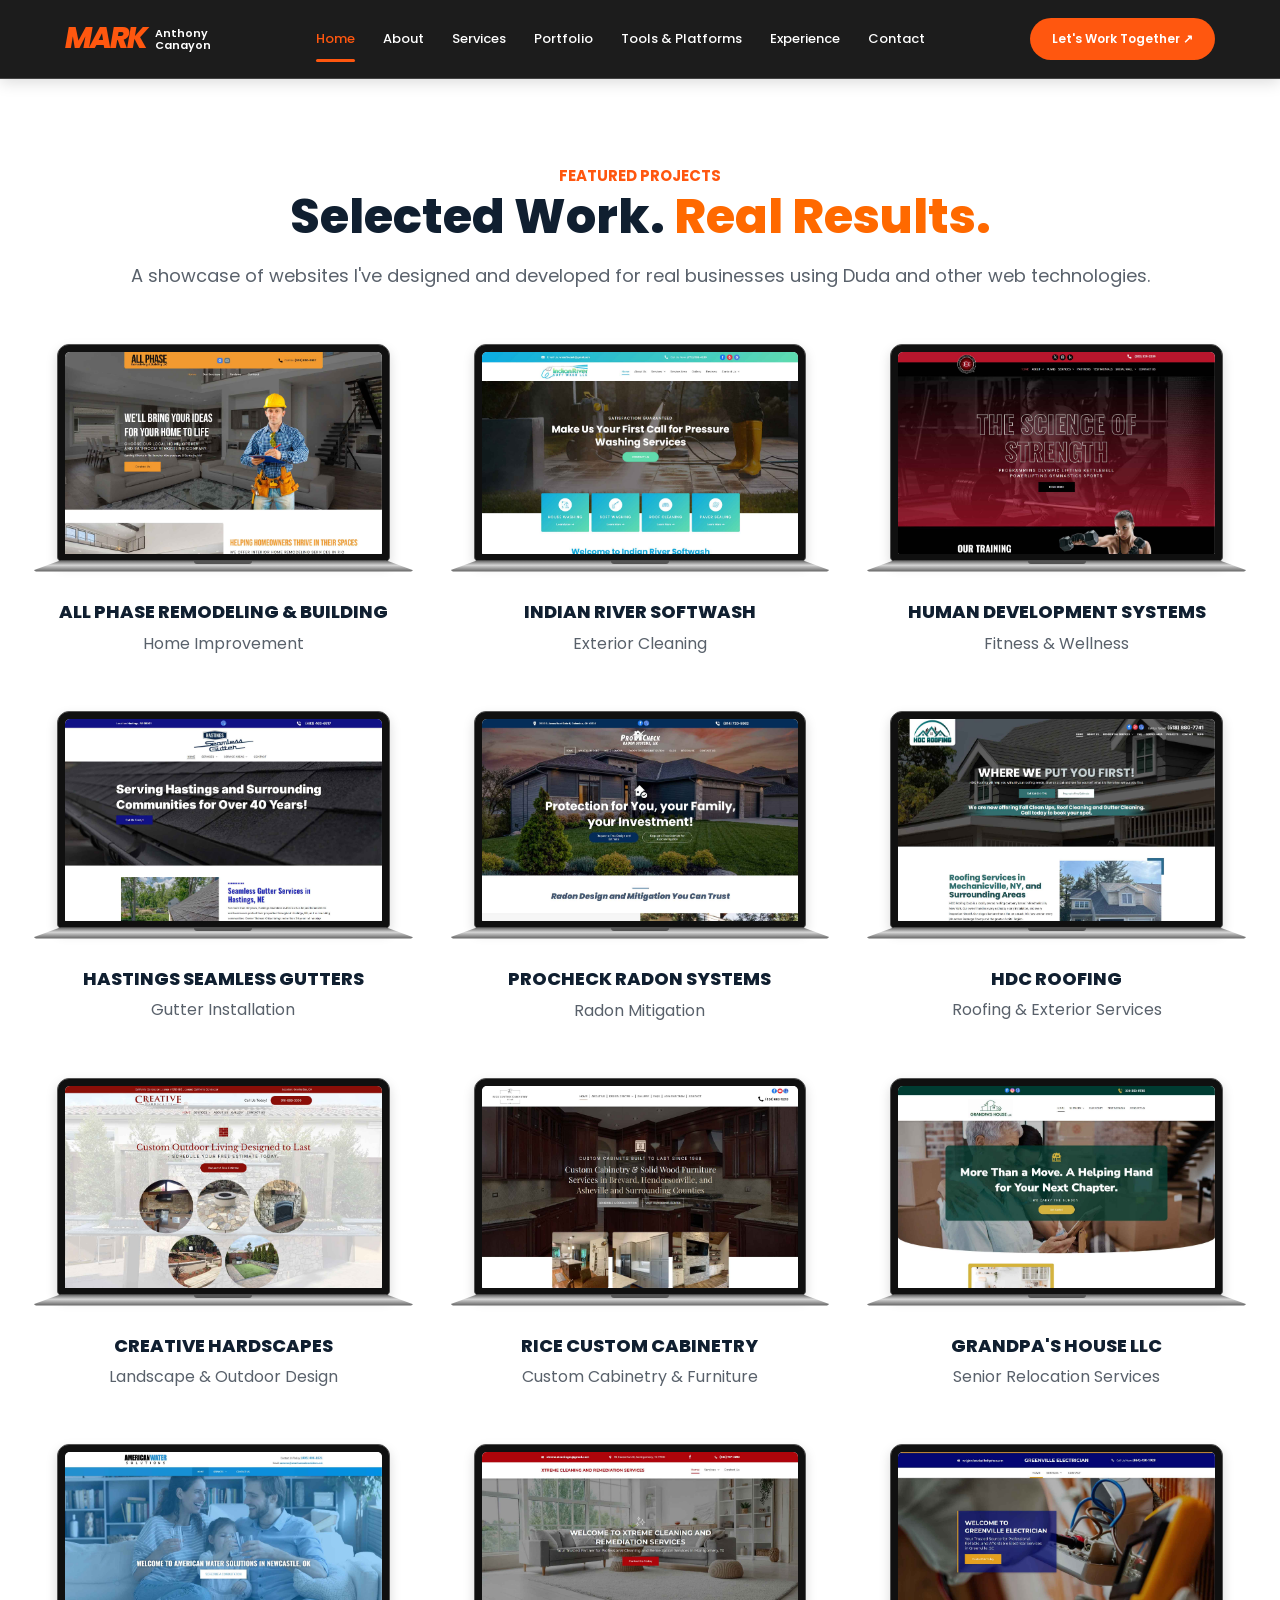
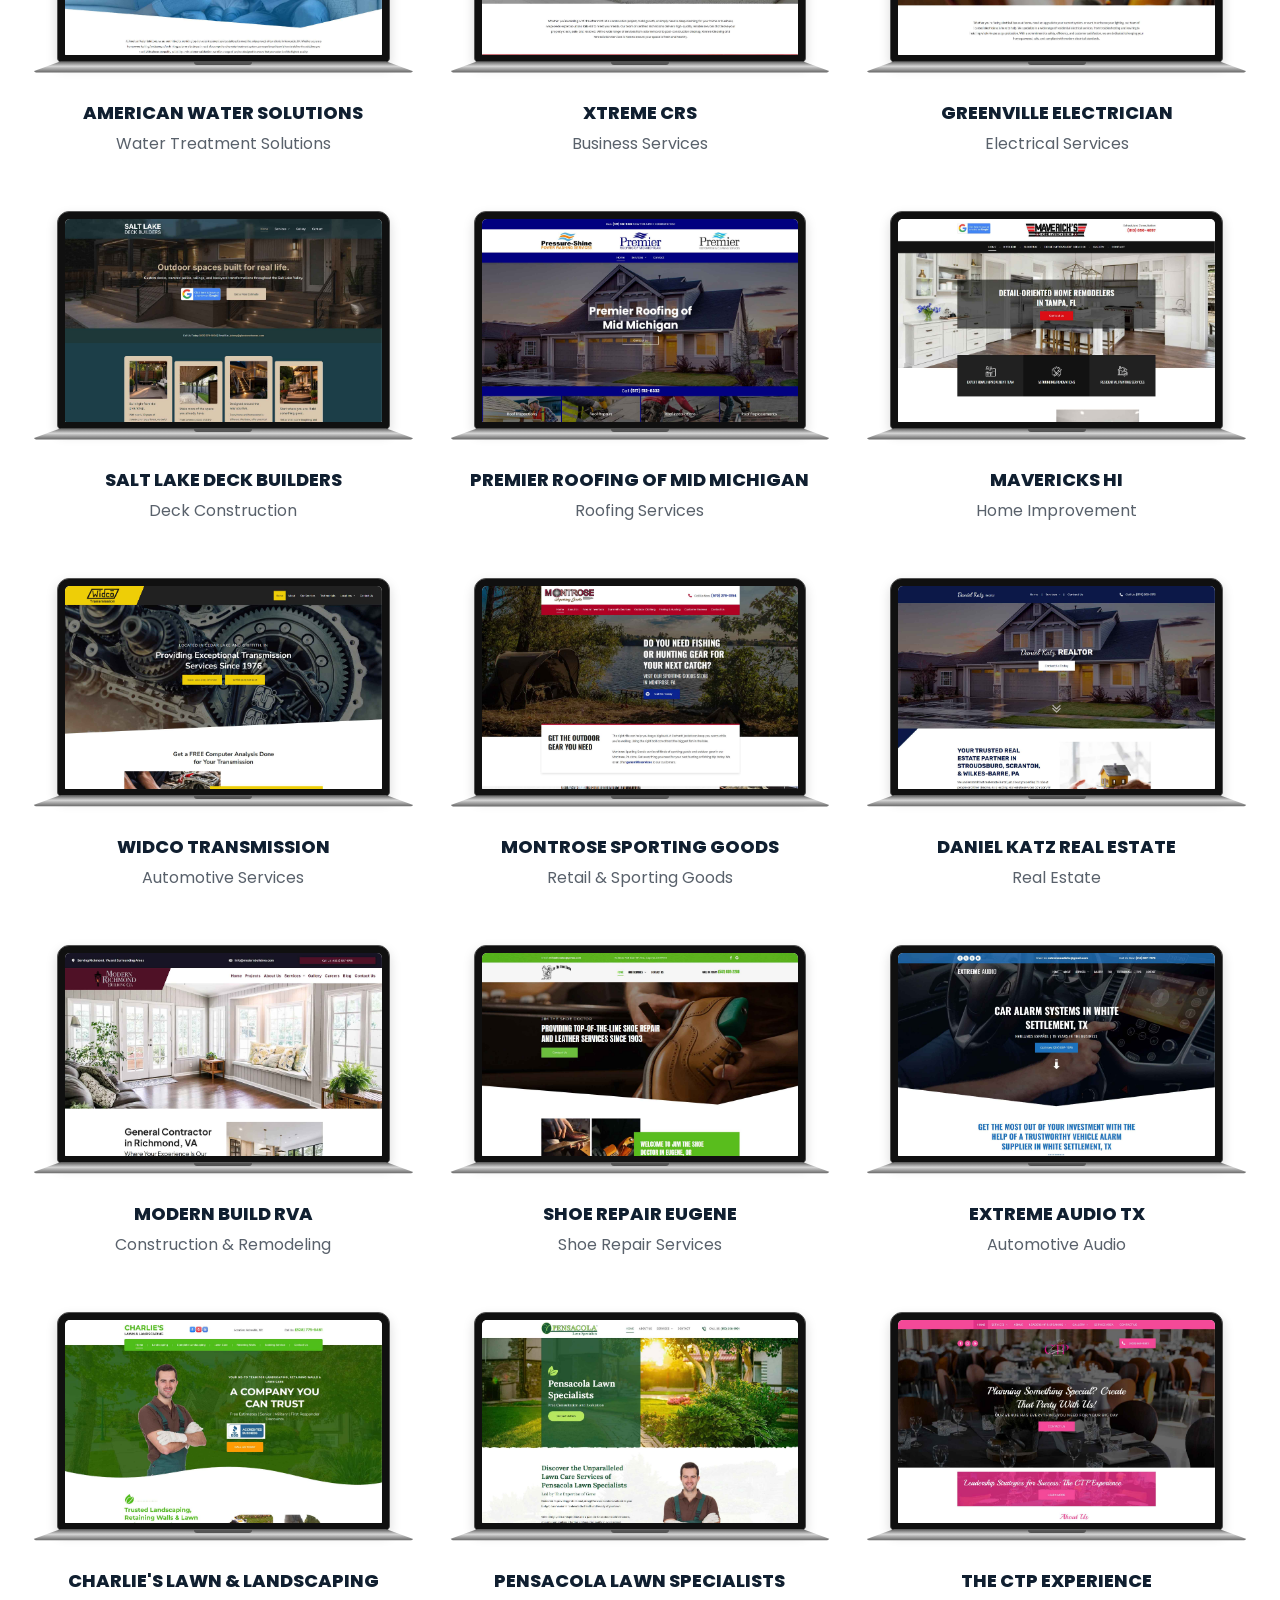
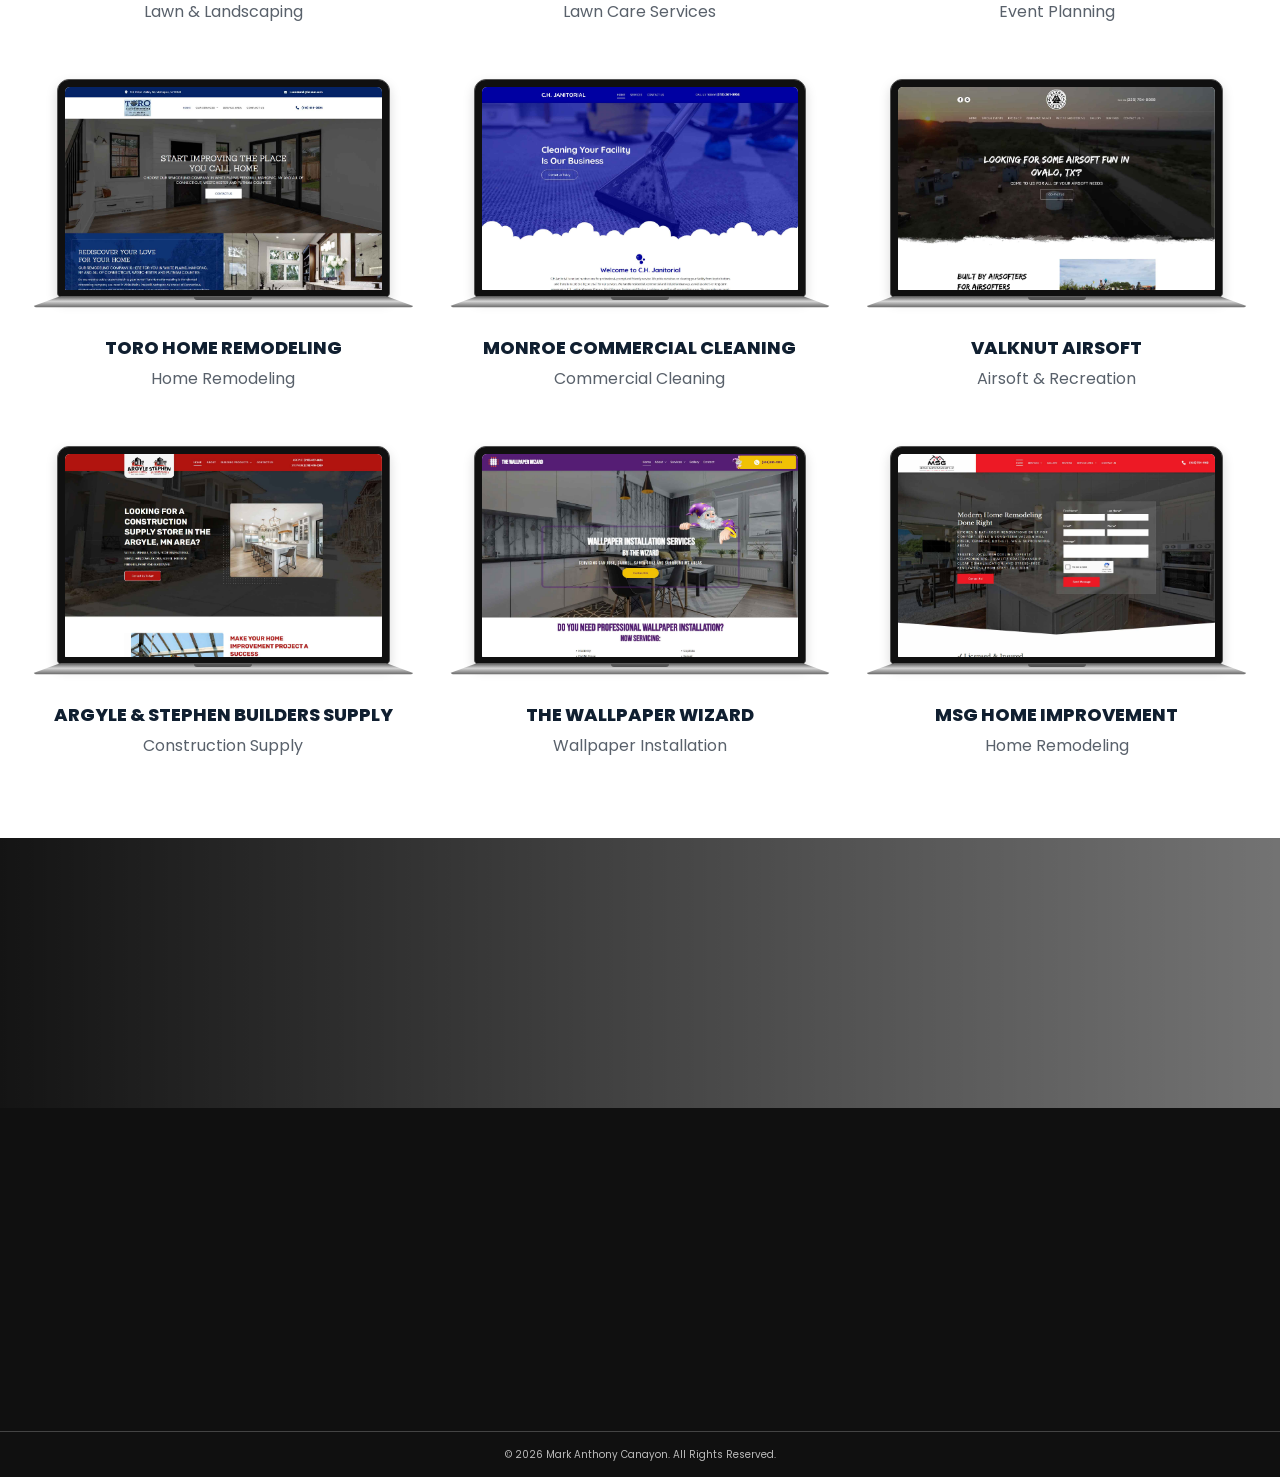
==== project.html @ 55144d71 "Add files via upload" ====
<!DOCTYPE html>
<html lang="en">
<head>
  <meta charset="UTF-8">
  <meta name="viewport" content="width=device-width, initial-scale=1.0">
  <meta name="description" content="Selected website design and development projects by Mark Anthony Canayon, Duda Website Designer.">
  <meta name="theme-color" content="#111318">
  <title>Featured Projects | Mark Anthony Canayon</title>
  <link rel="preconnect" href="https://fonts.googleapis.com">
  <link rel="preconnect" href="https://fonts.gstatic.com" crossorigin>
  <link href="https://fonts.googleapis.com/css2?family=Poppins:wght@400;500;600;700;800&display=swap" rel="stylesheet">
  <link rel="stylesheet" href="style.css">
</head>
<body>
  <!-- HEADER -->
 <header class="site-header">
  <div class="header-inner">

    <a href="https://markanthonycanayon.github.io/Portfolio/" class="logo">
      <span>MARK</span>
      <small>Anthony<br>Canayon</small>
    </a>

    <input type="checkbox" id="menu-toggle">

    <label for="menu-toggle" class="menu-icon">
      <span></span>
      <span></span>
      <span></span>
    </label>

    <nav class="main-nav">
  <a href="index.html#home" class="active">Home</a>
<a href="index.html#about">About</a>
<a href="index.html#services">Services</a>
<a href="index.html#projects">Portfolio</a>
<a href="index.html#tools">Tools &amp; Platforms</a>
<a href="index.html#experience">Experience</a>
      <a href="#contact">Contact</a>
    </nav>

    <a href="#contact" class="header-cta">
      Let's Work Together ↗
    </a>

  </div>
</header>







<!-- ================= PORTFOLIO ================= -->


<section class="featured-projects" id="projects">
  <div class="projects-container">

    <div class="projects-heading">


      <span class="eyebrow">FEATURED PROJECTS</span>

      <h2>
        Selected Work. <span>Real Results.</span>
      </h2>

      <p>
        A showcase of websites I've designed and developed
        for real businesses using Duda and other web technologies.
      </p>

    </div>

    <!-- PROJECT GRID -->





    <div class="projects-grid" id="projectsGrid"></div>



<script>
const projects = [
  {
    name: "All Phase Remodeling & Building",
    category: "Home Improvement",
    url: "https://www.allphaseremodelingandbuilding.com/",
    image: "assets/All Phase Remodeling & Building LLC.jpg",
    alt: "All Phase Remodeling and Building"
  },
  {
    name: "Indian River Softwash",
    category: "Exterior Cleaning",
    url: "https://www.indianriversoftwash.com/",
    image: "assets/Indian River Softwash.jpg",
    alt: "Indian River Softwash"
  },
  {
    name: "Human Development Systems",
    category: "Fitness & Wellness",
    url: "https://www.humandevelopmentsystems.com/",
    image: "assets/Human Development Systems.jpg",
    alt: "Human Development Systems"
  },
  {
    name: "Hastings Seamless Gutters",
    category: "Gutter Installation",
    url: "https://www.hastingsseamlessguttersne.com/",
    image: "assets/ADD-Hastings-Seamless-Gutters.jpg",
    alt: "Hastings Seamless Gutters"
  },
  {
    name: "ProCheck Radon Systems",
    category: "Radon Mitigation",
    url: "https://www.procheckradon.com/",
    image: "assets/project-procheck-radon(1).jpg",
    alt: "ProCheck Radon Systems"
  },
  {
    name: "HDC Roofing",
    category: "Roofing & Exterior Services",
    url: "https://www.hdcroofingcorporation.com/",
    image: "assets/project-hdc-roofing.jpg",
    alt: "HDC Roofing"
  },
  {
    name: "Creative Hardscapes",
    category: "Landscape & Outdoor Design",
    url: "https://www.creativehardscapesca.com/",
    image: "assets/project-creative-hardscapes.jpg",
    alt: "Creative Hardscapes"
  },
  {
    name: "Rice Custom Cabinetry",
    category: "Custom Cabinetry & Furniture",
    url: "https://www.ricecustomcabinetry.com/",
    image: "assets/project-rice-cabinetry.jpg",
    alt: "Rice Custom Cabinetry"
  },
  {
    name: "Grandpa's House LLC",
    category: "Senior Relocation Services",
    url: "https://www.grandpashousellc.com/",
    image: "assets/project-grandpas-house.jpg",
    alt: "Grandpa's House LLC"
  },
  {
    name: "American Water Solutions",
    category: "Water Treatment Solutions",
    url: "https://www.americanwatersolutions.net/",
    image: "assets/ADD-American-Water-Solutions.jpg",
    alt: "American Water Solutions"
  },
  {
    name: "Xtreme CRS",
    category: "Business Services",
    url: "https://www.xtremecrs.com/",
    image: "assets/ADD-Xtreme-CRS.jpg",
    alt: "Xtreme CRS"
  },
  {
    name: "Greenville Electrician",
    category: "Electrical Services",
    url: "https://www.greenville-electrician.com/",
    image: "assets/ADD-Greenville-Electrician.jpg",
    alt: "Greenville Electrician"
  },
  {
    name: "Salt Lake Deck Builders",
    category: "Deck Construction",
    url: "https://www.saltlakedeckbuilders.com/",
    image: "assets/ADD-Salt-Lake-Deck-Builders.jpg",
    alt: "Salt Lake Deck Builders"
  },
  {
    name: "Premier Roofing of Mid Michigan",
    category: "Roofing Services",
    url: "https://www.premierroofingofmidmich.com/",
    image: "assets/ADD-Premier-Roofing-Mid-Mich.jpg",
    alt: "Premier Roofing of Mid Michigan"
  },
  {
    name: "Mavericks HI",
    category: "Home Improvement",
    url: "https://www.maverickshi.com/",
    image: "assets/ADD-Mavericks-HI.jpg",
    alt: "Mavericks Home Improvement"
  },
  {
    name: "Widco Transmission",
    category: "Automotive Services",
    url: "https://www.widcotransmission.com/",
    image: "assets/ADD-Widco-Transmission.jpg",
    alt: "Widco Transmission"
  },
  {
    name: "Montrose Sporting Goods",
    category: "Retail & Sporting Goods",
    url: "https://www.montrosesportinggoods.com/",
    image: "assets/project-montrose-sporting-goods.jpg",
    alt: "Montrose Sporting Goods"
  },
  {
    name: "Daniel Katz Real Estate",
    category: "Real Estate",
    url: "https://www.danielkatzrealestate.com/",
    image: "assets/ADD-Daniel-Katz-Real-Estate.jpg",
    alt: "Daniel Katz Real Estate"
  },
  {
    name: "Modern Build RVA",
    category: "Construction & Remodeling",
    url: "https://www.modernbuildrva.com/",
    image: "assets/ADD-Modern-Build-RVA.jpg",
    alt: "Modern Build RVA"
  },
  {
    name: "Shoe Repair Eugene",
    category: "Shoe Repair Services",
    url: "https://www.shoerepaireugene.com/",
    image: "assets/ADD-Shoe-Repair-Eugene.jpg",
    alt: "Shoe Repair Eugene"
  },
  {
    name: "Extreme Audio TX",
    category: "Automotive Audio",
    url: "https://www.extremeaudiotx.com/",
    image: "assets/ADD-Extreme-Audio-TX.jpg",
    alt: "Extreme Audio TX"
  },
  {
    name: "Charlie's Lawn & Landscaping",
    category: "Lawn & Landscaping",
    url: "https://www.charlieslawnandlandscaping.com/",
    image: "assets/ADD-Charlies-Lawn-Landscaping.jpg",
    alt: "Charlie's Lawn and Landscaping"
  },
  {
    name: "Pensacola Lawn Specialists",
    category: "Lawn Care Services",
    url: "https://www.pensacolalawnspecialists.com/",
    image: "assets/ADD-Pensacola-Lawn-Specialists.jpg",
    alt: "Pensacola Lawn Specialists"
  },
  {
    name: "The CTP Experience",
    category: "Event Planning",
    url: "https://www.createthatparty.com/",
    image: "assets/project-ctp-experience(1).jpg",
    alt: "The CTP Experience"
  },
  {
    name: "Toro Home Remodeling",
    category: "Home Remodeling",
    url: "https://www.torohomeremodeling.com/",
    image: "assets/ADD-Toro-Home-Remodeling.jpg",
    alt: "Toro Home Remodeling"
  },
  {
    name: "Monroe Commercial Cleaning",
    category: "Commercial Cleaning",
    url: "https://www.monroecommercialcleaning.com/",
    image: "assets/ADD-Monroe-Commercial-Cleaning.jpg",
    alt: "Monroe Commercial Cleaning"
  },
  {
    name: "Valknut Airsoft",
    category: "Airsoft & Recreation",
    url: "https://www.valknutairsoft.com/",
    image: "assets/project-valknut-airsoft.jpg",
    alt: "Valknut Airsoft"
  },
  {
    name: "Argyle & Stephen Builders Supply",
    category: "Construction Supply",
    url: "https://www.argyleandstephenbuilderssupply.com/",
    image: "assets/Argyle Builders Supply Stephen Builders Supply(3).jpg",
    alt: "Argyle and Stephen Builders Supply"
  },
  {
    name: "The Wallpaper Wizard",
    category: "Wallpaper Installation",
    url: "https://www.thewallpaperwizard.com/",
    image: "assets/The Wallpaper Wizard.jpg",
    alt: "The Wallpaper Wizard"
  },
  {
    name: "MSG Home Improvement",
    category: "Home Remodeling",
    url: "https://www.msghomeimprovement.com/",
    image: "assets/MSG Home Improvement LLC.jpg",
    alt: "MSG Home Improvement"
  }
];

const projectsGrid = document.getElementById("projectsGrid");

projectsGrid.innerHTML = projects.map((project, index) => `
  <article class="project-item">

    <a
      href="${project.url}"
      class="laptop-link"
      target="_blank"
      rel="noopener noreferrer"
      aria-label="View ${project.name} website"
    >

      <div class="laptop">

        <div class="laptop-screen">
          <div class="screen-content">
            <img
              src="${project.image}"
              alt="${project.alt}"
              loading="${index < 3 ? 'eager' : 'lazy'}"
            >
          </div>
        </div>

        <div class="laptop-base">
          <span></span>
        </div>

      </div>

    </a>

    <div class="project-info">
      <h3>${project.name}</h3>
      <p>${project.category}</p>
     
    </div>

  </article>
`).join("");
</script>

















</div>

  

   









  </div>





</section>

    


<!-- ================= CONTACT CTA ================= -->

<section class="contact-banner" id="contact">

  <div class="section-inner contact-inner">

    <div>
      <h2>
        Have a <span>Website Project</span> in Mind?
      </h2>

      <p>
        Looking for a reliable Web Designer to build a new website,
        redesign an existing one, or help manage your ongoing website needs?
      </p>
    </div>

    <a href="mailto:markanthonycanayon@gmail.com" class="btn-primary">
      Let's Discuss Your Project ↗
    </a>

  </div>

</section>


<!-- ================= FOOTER ================= -->

<footer class="site-footer">

  <div class="section-inner footer-inner">

    <div class="footer-brand">

      <a href="#home" class="logo">
        <span>MARK</span>
        <small>Anthony<br>Canayon</small>
      </a>

      <p>Web Design &amp; Development</p>

    </div>

    <div class="footer-links">

      <h3>Quick Links</h3>

      <a href="#home">Home</a>
      <a href="#about">About</a>
      <a href="#services">Services</a>
      <a href="#projects">Portfolio</a>
  <a href="#tools">Tools & Platforms</a>
      <a href="#experience">Experience</a>
      <a href="#contact">Contact</a>

    </div>

    <div class="footer-contact">

      <h3>Contact</h3>

      <a href="mailto:markanthonycanayon@gmail.com">
        ✉ markanthonycanayon@gmail.com
      </a>

      <a href="tel:+639178004421">
        ☎ +63 917 800 0421
      </a>

    </div>

    <div class="footer-social">

      <h3>Follow Me</h3>

      <a href="#">in</a>
      <a href="#">Be</a>

    </div>

  </div>

  <div class="footer-bottom">
    © 2026 Mark Anthony Canayon. All Rights Reserved.
  </div>

</footer>

<script>
  document.addEventListener('DOMContentLoaded', () => {
    const reduceMotion = window.matchMedia('(prefers-reduced-motion: reduce)').matches;
    const revealItems = document.querySelectorAll(
      '.section-heading, .projects-header, .why-intro, .service-card, .feature-item, .project-card, .experience-card, .contact-inner, .footer-inner'
    );

    revealItems.forEach((item, index) => {
      item.classList.add('reveal-on-scroll');
      item.style.setProperty('--reveal-delay', `${Math.min(index % 6, 5) * 70}ms`);
    });

    if (reduceMotion) {
      revealItems.forEach(item => item.classList.add('is-visible'));
    } else {
      const revealObserver = new IntersectionObserver((entries, observer) => {
        entries.forEach(entry => {
          if (!entry.isIntersecting) return;
          entry.target.classList.add('is-visible');
          observer.unobserve(entry.target);
        });
      }, { threshold: 0.12, rootMargin: '0px 0px -40px' });

      revealItems.forEach(item => revealObserver.observe(item));
    }

 
/* =========================================
   ACTIVE NAVIGATION ON SCROLL
========================================= */

const navLinks = document.querySelectorAll('.main-nav a[href^="#"]');

const sections = [...navLinks]
  .map(link => {
    const target = link.getAttribute('href');
    return document.querySelector(target);
  })
  .filter(Boolean);

const navObserver = new IntersectionObserver(entries => {

  const visibleSections = entries
    .filter(entry => entry.isIntersecting)
    .sort((a, b) => b.intersectionRatio - a.intersectionRatio);

  if (!visibleSections.length) return;

  const activeSection = visibleSections[0].target.id;

  navLinks.forEach(link => {
    const isActive = link.getAttribute('href') === `#${activeSection}`;

    link.classList.toggle('active', isActive);
  });

}, {
  threshold: [0.1, 0.25, 0.35, 0.5],
  rootMargin: '-80px 0px -45% 0px'
});

sections.forEach(section => navObserver.observe(section));


    document.querySelectorAll('.btn-primary, .btn-outline, .header-cta, .projects-button').forEach(button => {
      button.addEventListener('pointerdown', () => button.classList.add('is-pressed'));
      ['pointerup', 'pointerleave', 'pointercancel'].forEach(event => {
        button.addEventListener(event, () => button.classList.remove('is-pressed'));
      });
    });
  });
</script>



<script>
document.addEventListener("DOMContentLoaded", function () {

    const projectCards = document.querySelectorAll(".project-card");
    const viewMoreBtn = document.getElementById("viewMoreProjects");
    const buttonContainer = document.querySelector(".projects-load-more");

    const initialProjects = 6;
    const projectsPerClick = 6;

    let visibleProjects = initialProjects;

    function updateProjects() {

        projectCards.forEach((card, index) => {
            card.classList.toggle("show-project", index < visibleProjects);
        });

        if (visibleProjects >= projectCards.length) {
            buttonContainer.classList.add("hidden");
        } else {
            buttonContainer.classList.remove("hidden");
        }
    }

    viewMoreBtn.addEventListener("click", function () {

        visibleProjects += projectsPerClick;

        updateProjects();

        if (visibleProjects >= projectCards.length) {
            buttonContainer.classList.add("hidden");
        }
    });

    updateProjects();

});

</script>




<script>
// AUTOMATIC WEBSITE SCREENSHOT SCROLL

function initializeWebsiteScroll() {

  const laptops = document.querySelectorAll(".laptop-link");

  laptops.forEach(laptop => {

    const viewport = laptop.querySelector(".screen-content");
    const image = viewport.querySelector("img");

    function calculateScroll() {

      if (!image.complete || !image.naturalWidth) return;

      // Calculate the full screenshot height
      const imageHeight = image.getBoundingClientRect().height;

      // Calculate visible laptop screen height
      const viewportHeight = viewport.clientHeight;

      // Calculate available scrolling distance
      const scrollDistance = Math.max(
        0,
        imageHeight - viewportHeight
      );

      // Set scrolling distance
      image.style.setProperty(
        "--scroll-distance",
        `-${scrollDistance}px`
      );

      // Adjust animation speed based on screenshot length
      const duration = Math.max(3, scrollDistance / 100);

      image.style.setProperty(
        "--scroll-duration",
        `${duration}s`
      );
    }

    if (image.complete) {
      requestAnimationFrame(calculateScroll);
    } else {
      image.addEventListener("load", calculateScroll, {
        once: true
      });
    }

    // Recalculate when laptop dimensions change
    if ("ResizeObserver" in window) {
      const observer = new ResizeObserver(calculateScroll);
      observer.observe(viewport);
      observer.observe(image);
    }

  });

}

// Initialize after project cards are generated
initializeWebsiteScroll();


</script>















</body>
</html>
---- style.css ----
/* =========================================
   GLOBAL SETTINGS
========================================= */

:root {
    --orange: #ff570f;
    --orange-dark: #e94700;
    --black: #101010;
    --dark: #151515;
    --white: #ffffff;
    --gray: #666666;
    --light-bg: #fafafa;

    --max-width: 1440px;

    --section-padding-y: 70px;
    --section-padding-x: 65px;
}

* {
    margin: 0;
    padding: 0;
    box-sizing: border-box;
}

html {
    scroll-behavior: smooth;
}

body {
    font-family: 'Poppins', sans-serif;
    font-size: 16px;
    line-height: 1.5;
    color: var(--black);
    background: var(--white);
    overflow-x: hidden;
}


a {
    text-decoration: none;
    color: inherit;
}

img {
    display: block;
    max-width: 100%;
}

button,
input {
    font-family: inherit;
}


/* =========================================
   GLOBAL SECTION WIDTH & SPACING
========================================= */

/*
   All normal content sections:
   Maximum width: 1440px
   Padding: 70px 65px

   Full-width backgrounds remain full width.
   Their inner content uses .section-inner.
*/

.section-inner,
.header-inner,
.hero-inner {
    width: 100%;
    max-width: var(--max-width);
    margin-left: auto;
    margin-right: auto;
    padding-left: var(--section-padding-x);
    padding-right: var(--section-padding-x);
}

.light-section .section-inner,
.why-section .section-inner,
.numbers-section .section-inner,
.experience-section .section-inner,
.contact-banner .section-inner,
.site-footer .section-inner {
    padding-top: var(--section-padding-y);
    padding-bottom: var(--section-padding-y);
}


/* =========================================
   HEADER
========================================= */

.site-header {
    width: 100%;
    background: #101010;
    border-bottom: 1px solid rgba(255,255,255,.18);
    position: relative;
    z-index: 100;
}

.header-inner {
    height: 78px;
    display: flex;
    align-items: center;
    justify-content: space-between;
    gap: 30px;
}

.logo {
    display: inline-flex;
    align-items: center;
    gap: 9px;
    flex-shrink: 0;
}

.logo span {
    font-size: 29px;
    font-weight: 800;
    font-style: italic;
    color: var(--orange);
    letter-spacing: -2px;
}

.logo small {
    font-size: 11px;
    font-weight: 600;
    line-height: 1.1;
    color: white;
}

.main-nav {
    display: flex;
    align-items: center;
    gap: 28px;
}

.main-nav a {
    font-size: 13px;
    font-weight: 500;
    color: #ffffff;
    position: relative;
    transition: .3s;
}

.main-nav a:hover,
.main-nav a.active {
    color: var(--orange);
}

.main-nav a.active::after {
    content: "";
    position: absolute;
    height: 3px;
    width: 100%;
    background: var(--orange);
    left: 0;
    bottom: -13px;
}

.header-cta {
    background: var(--orange);
    color: white;
    font-size: 12px;
    font-weight: 600;
    padding: 12px 22px;
    border-radius: 30px;
    white-space: nowrap;
    transition: .3s;
}

.header-cta:hover {
    background: white;
    color: var(--orange);
}

#menu-toggle,
.menu-icon {
    display: none;
}


/* =========================================
   HERO SECTION
========================================= */

.hero-section {
    background:
        radial-gradient(ellipse at 12% 85%, rgba(255,87,15,.23), transparent 35%),
        radial-gradient(ellipse at 85% 45%, rgba(255,87,15,.13), transparent 35%),
        #101010;

    position: relative;
    overflow: hidden;
    color: white;

}

.hero-inner {
    min-height: 750px;
  
    display: grid;
    grid-template-columns: 1.05fr .95fr;
    align-items: center;
    gap: 25px;

    position: relative;
    z-index: 2;
}

.hero-section::before,
.hero-section::after {
    content: "";
    position: absolute;
    width: 300px;
    height: 800px;
    background: linear-gradient(
        90deg,
        transparent,
        rgba(255,87,15,.16),
        transparent
    );
    transform: rotate(35deg);
    top: -200px;
}

.hero-section::before {
    left: -200px;
}

.hero-section::after {
    right: -180px;
}

.hero-content {
    position: relative;
    z-index: 3;

}

.hello-badge {
    display: inline-block;
    border: 1px solid #777;
    border-radius: 30px;
    padding: 5px 15px;
    font-size: 13px;
    margin-bottom: 12px;
}

.hero-content h1 {
    font-size: clamp(36px, 4.2vw, 54px);
    line-height: 1.02;
    font-weight: 800;
    letter-spacing: -2px;
    max-width: 700px;
}

.hero-content h1 span {
    display: block;
    color: var(--orange);
}

.hero-description {
    max-width: 580px;
    color: #e4e4e4;
    font-size: 15px;
    line-height: 1.5;
    margin-top: 15px;
}

.hero-stats {
    display: flex;
    align-items: center;
    margin-top: 20px;
    margin-bottom: 22px;
}

.hero-stats div {
    padding: 0 25px;
    border-right: 1px solid #777;
}

.hero-stats div:first-child {
    padding-left: 0;
}

.hero-stats div:last-child {
    border: 0;
}

.hero-stats strong {
    display: block;
    font-size: 23px;
    line-height: 1.2;
}

.hero-stats small {
    display: block;
    font-size: 11px;
    color: #ddd;
}

.hero-buttons {
    display: flex;
    flex-wrap: wrap;
    gap: 15px;
}

.btn-primary,
.btn-outline {
    display: inline-flex;
    justify-content: center;
    align-items: center;
    padding: 13px 25px;
    border-radius: 30px;
    font-size: 13px;
    font-weight: 600;
    transition: .3s;
}

.btn-primary {
    color: white;
    background: var(--orange);
    border: 1px solid var(--orange);
}

.btn-primary:hover {
    background: white;
    color: var(--orange);
}

.btn-outline {
    color: white;
    border: 1px solid white;
}

.btn-outline:hover {
    background: white;
    color: var(--black);
}


/* HERO TOOLS */

.tools-list {
    display: flex;
    align-items: center;
    flex-wrap: wrap;
    gap: 10px;
    margin-top: 22px;
}

.tools-list > span {
    font-size: 11px;
    margin-right: 5px;
    white-space: nowrap;
}

.tool-icon {
    width: 42px;
    height: 42px;
    display: flex;
    align-items: center;
    justify-content: center;
    border-radius: 10px;
    background: #202020;
    border: 1px solid #444;
    font-weight: 700;
    font-size: 19px;
}

.duda {
    background: var(--orange);
    color: white;
    font-size: 13px;
}

.wordpress {
    color: white;
    font-size: 25px;
}

.elementor {
    color: #f34c73;
}

.photoshop {
    color: #31b5ff;
}

.illustrator {
    color: #ff9c00;
}

.figma {
    color: #ff5c8a;
}

.html {
    color: white;
}

.analytics {
    color: #ff9b00;
}


/* HERO PORTRAIT */

.hero-visual {
  position: relative;
    height: 100%;
    
    display: flex;
    align-items: flex-end;
    justify-content: center;
    overflow: visible;
}

.hero-circle {
      position: absolute;
    width: 600px;
    height: 600px;
    border-radius: 50%;
    background: var(--orange);
    bottom: 0;
    left: 50%;
    transform: translateX(-50%);
}

.hero-portrait {
   position: absolute;
    z-index: 2;

    width: 100%;
  
    height:750px;

    bottom: 0;
    left: 50%;
    transform: translateX(-50%);

    object-fit: contain;
    object-position: center bottom;
}

.specialist-card {
    position: absolute;
    z-index: 4;
    top: 95px;
    right: 0;
    display: flex;
    align-items: center;
    gap: 12px;
    padding: 17px;
    background: rgba(255,255,255,.08);
    backdrop-filter: blur(10px);
    border: 1px solid rgba(255,255,255,.5);
    border-radius: 18px;
}

.specialist-icon {
    background: var(--orange);
    width: 34px;
    height: 34px;
    border-radius: 50%;
    display: grid;
    place-items: center;
}

.specialist-card strong,
.specialist-card small {
    display: block;
    color: white;
    font-size: 12px;
}

.specialist-card small {
    color: #ddd;
}

.hero-decoration {
    position: absolute;
    top: 10px;
    right: 25%;
    color: var(--orange);
    font-size: 32px;
    font-weight: 800;
}


/* =========================================
   SECTION HEADINGS
========================================= */

.section-heading h2,
.portfolio-heading h2,
.experience-intro h2 {
    font-size: 32px;
    line-height: 1.2;
    letter-spacing: -1px;
    font-weight: 700;
}

.section-heading h2 span,
.portfolio-heading h2 span,
.experience-intro h2 span {
    color: var(--orange);
}


/* =========================================
   SERVICES
========================================= */



/* =========================================
   SERVICES SECTION - DARK THEME
========================================= */

.services-section {
    background:
        radial-gradient(circle at 5% 10%, rgba(255, 85, 0, 0.15), transparent 30%),
        radial-gradient(circle at 100% 100%, rgba(255, 85, 0, 0.12), transparent 30%),
        linear-gradient(135deg, #111111, #080808 65%, #17100d);

    color: #ffffff;
}

/* SECTION HEADING */

.services-heading {
    display: grid;
    grid-template-columns: .75fr 1.25fr;
    gap: 30px;
    align-items: center;
    margin-bottom: 35px;
}

.services-heading h2 {
    color: #ffffff;
}

.services-heading h2 span {
    color: var(--orange);
}

.services-heading p {
    border-left: 1px solid #444444;
    padding-left: 25px;
    font-size: 14px;
    line-height: 1.7;
    color: #bdbdbd;
}

/* SERVICES GRID */

.services-grid {
    display: grid;
    grid-template-columns: repeat(4, 1fr);
    gap: 22px;
}

/* SERVICE CARDS */

.service-card {
    position: relative;
    padding: 25px;
    min-height: 260px;
    border-radius: 20px;

    background: linear-gradient(
        145deg,
        #1c1c1c,
        #121212
    );

    border: 1px solid #303030;

    box-shadow: 0 7px 25px rgba(0, 0, 0, 0.25);

    color: #ffffff;
    transition: all .3s ease;
}

.service-card:hover {
    transform: translateY(-6px);
    border-color: var(--orange);
    box-shadow: 0 12px 30px rgba(255, 85, 0, 0.12);
}

/* FEATURED CARD */

.service-card.featured {
    background:
        linear-gradient(145deg, #292018, #17120f);

    color: #ffffff;
    border: 1px solid var(--orange);

    box-shadow: 0 8px 30px rgba(255, 85, 0, 0.10);
}

/* SERVICE ICON */

.service-icon {
    width: 55px;
    height: 55px;

    display: grid;
    place-items: center;

    background: rgba(255, 85, 0, 0.12);
    border: 1px solid rgba(255, 85, 0, 0.18);

    border-radius: 13px;
    margin-bottom: 20px;
}

.service-icon img {
    width: 32px;
    height: 32px;
    object-fit: contain;
}

.featured .service-icon {
    background: rgba(255, 85, 0, 0.18);
    border-color: rgba(255, 85, 0, 0.35);
}

/* SERVICE TITLES */

.service-card h3 {
    font-size: 18px;
    line-height: 1.3;
    margin-bottom: 12px;
    color: #ffffff;
}

/* SERVICE DESCRIPTIONS */

.service-card p {
    font-size: 13px;
    line-height: 1.7;
    color: #aaaaaa;
}

/* FEATURED DESCRIPTION */

.service-card.featured p {
    color: #c9c1bc;
}

/* RESPONSIVE DESIGN */

@media (max-width: 1024px) {
    .services-grid {
        grid-template-columns: repeat(2, 1fr);
    }
}

@media (max-width: 768px) {
    .services-heading {
        grid-template-columns: 1fr;
        gap: 15px;
    }

    .services-heading p {
        border-left: none;
        border-top: 1px solid #444444;
        padding-left: 0;
        padding-top: 15px;
    }
}

@media (max-width: 480px) {
    .services-grid {
        grid-template-columns: 1fr;
    }

    .service-card {
        min-height: auto;
        padding: 24px;
    }
}









/* =========================================
   WHY WORK WITH ME - LIGHT THEME
========================================= */

.why-section {
    background: #ffffff;
    color: #161616;
}

.why-inner {
    display: grid;
    grid-template-columns: .9fr 1.1fr;
    gap: 55px;
    align-items: center;
}

.why-intro {
    padding-right: 35px;
    border-right: 1px solid #e5e5e5;
}

.eyebrow {
    color: var(--orange);
    font-weight: 700;
    font-size: 15px;
}

.why-intro h2 {
    font-size: clamp(28px, 3vw, 39px);
    line-height: 1.1;
    margin: 8px 0;
    letter-spacing: -1px;
    color: #161616;
}

.why-intro h2 span {
    color: var(--orange);
}

.why-intro p {
    color: #666666;
    font-size: 14px;
    line-height: 1.7;
}

.why-features {
    display: grid;
    grid-template-columns: repeat(2, 1fr);
    gap: 25px;
}

.feature-item {
    display: flex;
    gap: 18px;
    align-items: flex-start;
    padding-bottom: 20px;
    border-bottom: 1px solid #eeeeee;
}

.feature-icon {
    width: 58px;
    height: 58px;
    flex-shrink: 0;
    border-radius: 14px;
    background: #fff0e6;
    color: var(--orange);
    font-size: 29px;
    display: grid;
    place-items: center;
}

.feature-item h3 {
    font-size: 16px;
    margin-bottom: 3px;
    color: #161616;
}

.feature-item p {
    font-size: 12px;
    color: #777777;
    line-height: 1.6;
}

/* RESPONSIVE DESIGN */

@media (max-width: 768px) {
    .why-inner {
        grid-template-columns: 1fr;
        gap: 35px;
    }

    .why-intro {
        padding-right: 0;
        border-right: none;
        border-bottom: 1px solid #e5e5e5;
        padding-bottom: 25px;
    }

    .why-features {
        grid-template-columns: repeat(2, 1fr);
        gap: 20px;
    }
}

@media (max-width: 480px) {
    .why-features {
        grid-template-columns: 1fr;
    }

    .feature-icon {
        width: 48px;
        height: 48px;
        font-size: 24px;
    }
}







/* =========================================
   NUMBERS
========================================= */

.numbers-section {
    background: #fafafa;
}

.numbers-grid {
    display: grid;
    grid-template-columns: repeat(3, 1fr);
}

.number-item {
    display: flex;
    justify-content: center;
    align-items: center;
    gap: 25px;
    border-right: 1px solid #ccc;
}

.number-item:last-child {
    border: none;
}

.number-icon {
    font-size: 32px;
    color: var(--orange);
}

.number-item strong {
    display: block;
    font-size: 27px;
    line-height: 1.1;
}

.number-item small {
    font-size: 13px;
}


/* =========================================
   PORTFOLIO
========================================= */



/* ========================================
   TOOLS & PLATFORMS
======================================== */

.tools-section {
  position: relative;
  width: 100%;
  padding: 85px 30px;
  overflow: hidden;
  background:
    radial-gradient(
      circle at 5% 10%,
      rgba(255, 85, 0, 0.15),
      transparent 30%
    ),
    radial-gradient(
      circle at 100% 100%,
      rgba(255, 85, 0, 0.12),
      transparent 30%
    ),
    linear-gradient(135deg, #111111, #080808 65%, #17100d);
  color: #ffffff;
}

/* Orange decorative accents */

.tools-section::before {
  content: "";
  position: absolute;
  top: -150px;
  left: -100px;
  width: 260px;
  height: 260px;
  background: #ff5500;
  transform: rotate(45deg);
  opacity: 0.85;
}

.tools-section::after {
  content: "";
  position: absolute;
  bottom: -180px;
  right: -100px;
  width: 300px;
  height: 300px;
  background: #ff5500;
  transform: rotate(45deg);
  opacity: 0.75;
}

.tools-container {
  position: relative;
  z-index: 2;
  width: 100%;
  max-width: 1440px;
  margin: 0 auto;
}

/* Heading */

.tools-heading {
  text-align: center;
  margin-bottom: 60px;
}

.tools-eyebrow {
  display: inline-block;
  color: #ff570d;
  font-size: 16px;
  font-weight: 800;
  letter-spacing: 1.5px;
  margin-bottom: 12px;
}

.tools-heading h2 {
  font-size: 48px;
  line-height: 1.15;
  font-weight: 800;
  margin: 0 0 15px;
  color: #ffffff;
}

.tools-heading h2 span {
  color: #ff570d;
}

.tools-heading p {

  margin: 0 auto;
  font-size: 16px;
  line-height: 1.6;
  color: #d0d0d0;
}

/* Tools Grid */

.tools-grid {
  display: grid;
  grid-template-columns: repeat(5, minmax(0, 1fr));
  gap: 20px;
  align-items: stretch;
}

/* Tool Cards */

.tool-card {
  position: relative;
  display: flex;
  flex-direction: column;
  align-items: center;
  text-align: center;
  min-width: 0;
  padding: 0 22px 22px;
  padding-top: 0;
  margin-top: 20px;
  border: 1px solid rgba(255, 255, 255, 0.2);
  border-radius: 20px;
  background: linear-gradient(
    145deg,
    rgba(255, 255, 255, 0.055),
    rgba(255, 255, 255, 0.015)
  );
  transition: all 0.3s ease;
}

.tool-card:hover {
  transform: translateY(-8px);
  border-color: #ff570d;
  box-shadow: 0 12px 35px rgba(255, 85, 0, 0.15);
}

/* Icon */

.tool-icon {
  width: 90px;
  height: 90px;
  display: flex;
  justify-content: center;
  align-items: center;
  margin-top: -20px;
  margin-bottom: 20px;
  border-radius: 22px;
  background: linear-gradient(145deg, #ff761f, #ff4b00);
  box-shadow: 0 8px 25px rgba(255, 85, 0, 0.3);
  color: #ffffff;
}

.tool-icon svg {
  width: 42px;
  height: 42px;
}

/* Card Typography */

.tool-card h3 {
  min-height: 54px;
  display: flex;
  align-items: center;
  justify-content: center;
  margin: 0;
  font-size: 23px;
  line-height: 1.2;
  font-weight: 800;
  color: #ffffff;
}

.tool-divider {
  display: block;
  width: 65px;
  height: 2px;
  margin: 12px auto;
  background: #ff570d;
}

.tool-card p {
  min-height: 55px;
  margin: 0 0 22px;
  font-size: 15px;
  line-height: 1.5;
  color: #dedede;
}

/* Brand Area */

.tool-brands {
  width: 100%;
  min-height: 120px;
  margin-top: auto;
  padding: 15px 10px;
  display: flex;
  align-items: center;
  justify-content: center;
  flex-wrap: wrap;
  gap: 12px;
  border-radius: 22px;
  background: #ffffff;
  color: #171717;
}

/* Brand Labels */

.brand {
  display: inline-flex;
  align-items: center;
  justify-content: center;
  font-size: 20px;
  font-weight: 800;
  line-height: 1.1;
  color: #171717;
}

.duda {
  padding: 12px 18px;
  background: #ff5500;
  border-radius: 9px;
  color: #ffffff;
  font-size: 27px;
}

.wordpress {
  gap: 7px;
  font-size: 17px;
}

.wp-symbol {
  width: 48px;
  height: 48px;
  display: flex;
  justify-content: center;
  align-items: center;
  border: 3px solid #222;
  border-radius: 50%;
  font-family: Georgia, serif;
  font-size: 33px;
}

.adobe {
  width: 65px;
  height: 65px;
  border-radius: 13px;
  font-size: 35px;
  color: #00a9ff;
  background: #071b30;
  border: 2px solid #008edb;
}

.ai {
  color: #ff9d00;
  background: #28110b;
  border-color: #a63a12;
}

.ai-brands {
  gap: 10px;
}

.copilot {
  padding: 12px;
  background: #753080;
  color: #ffffff;
  border-radius: 12px;
  font-size: 16px;
}

.chatgpt {
  padding: 12px 5px;
  font-size: 15px;
}

.gemini {
  color: #4787ed;
  font-size: 25px;
}

.monday {
  font-size: 22px;
  white-space: nowrap;
}

.monday-mark {
  margin-right: 7px;
  color: #f33e76;
  font-size: 14px;
  letter-spacing: -5px;
}

.salesforce {
  width: 145px;
  height: 80px;
  border-radius: 50%;
  background: #079ddd;
  color: #ffffff;
  font-size: 19px;
  font-style: italic;
}

/* ========================================
   TABLET RESPONSIVE
======================================== */

@media (max-width: 1100px) {

  .tools-section {
    padding: 70px 25px;
  }

  .tools-grid {
    grid-template-columns: repeat(3, minmax(0, 1fr));
    gap: 35px 18px;
  }

  .tools-heading h2 {
    font-size: 40px;
  }

  .tool-card h3 {
    font-size: 20px;
  }

}

 





/* ========================================
   MOBILE RESPONSIVE
======================================== */

@media (max-width: 767px) {

  .tools-section {
    padding: 55px 18px;
  }

  .tools-heading {
    margin-bottom: 45px;
  }

  .tools-eyebrow {
    font-size: 13px;
  }

  .tools-heading h2 {
    font-size: 32px;
    line-height: 1.2;
  }

  .tools-heading p {
    font-size: 14px;
  }

  .tools-grid {
    grid-template-columns: repeat(1, minmax(0, 1fr));
    gap: 35px 12px;
  }

  .tool-card {
    padding: 0 12px 15px;
    margin-top: 15px;
    border-radius: 20px;
  }

  .tool-icon {
    width: 65px;
    height: 65px;
    border-radius: 16px;
    margin-top: -16px;
    margin-bottom: 15px;
  }

  .tool-icon svg {
    width: 30px;
    height: 30px;
  }

  .tool-card h3 {
    min-height: 48px;
    font-size: 17px;
  }

  .tool-card p {
    min-height: 65px;
    font-size: 13px;
    margin-bottom: 15px;
  }

  .tool-brands {
    min-height: 90px;
    padding: 10px 5px;
    gap: 8px;
    border-radius: 15px;
  }

  .duda {
    font-size: 19px;
    padding: 9px 12px;
  }

  .wp-symbol {
    width: 35px;
    height: 35px;
    font-size: 23px;
  }

  .wordpress {
    font-size: 12px;
  }

  .adobe {
    width: 45px;
    height: 45px;
    font-size: 25px;
  }

  .copilot {
    font-size: 12px;
  }

  .gemini {
    font-size: 18px;
  }

  .monday {
    font-size: 15px;
  }

  .salesforce {
    width: 110px;
    height: 60px;
    font-size: 15px;
  }

}

/* Small Mobile */

@media (max-width: 420px) {

  .tools-grid {
    grid-template-columns: 1fr;
    gap: 30px;
  }

  .tool-card {
    max-width: 100%;
  }

  .tool-card h3 {
    font-size: 21px;
  }

  .tool-card p {
    min-height: auto;
    font-size: 14px;
  }

  .tool-brands {
    min-height: 100px;
  }

}














/* =========================================
   WORK EXPERIENCE
========================================= */



/* =====================================
   WORK EXPERIENCE SECTION
===================================== */

.experience-section {
    position: relative;
    width: 100%;
    padding: 75px 30px;
    background: #ffffff;
    overflow: hidden;
}

.experience-container {
    width: 100%;
    max-width: 1440px;
    margin: 0 auto;
    position: relative;
    z-index: 1;
}

/* =====================================
   SECTION HEADING
===================================== */

.experience-heading {
    margin-bottom: 36px;
}

.experience-eyebrow {
    display: block;
    font-size: 15px;
    font-weight: 500;
    letter-spacing: 4px;
    color: #f4510b;
    margin-bottom: 12px;
}

.experience-heading h2 {
    font-size: 48px;
    line-height: 1.15;
    font-weight: 800;
    color: #111820;
    margin: 0 0 15px;
}

.experience-heading h2 span {
    color: #f4510b;
}

.heading-line {
    width: 58px;
    height: 3px;
    background: #f4510b;
    margin-bottom: 17px;
}

.experience-heading p {
    font-size: 16px;
    line-height: 1.6;
    color: #657080;
    margin: 0;
}

/* =====================================
   TIMELINE
===================================== */

.experience-timeline {
    position: relative;
    padding-left: 62px;
}

.experience-timeline::before {
    content: "";
    position: absolute;
    left: 15px;
    top: 25px;
    bottom: 25px;
    width: 2px;
    background: #ff7136;
}

/* =====================================
   EXPERIENCE ITEM
===================================== */

.experience-item {
    position: relative;
    margin-bottom: 20px;
    z-index: 1;
}

.experience-item:last-child {
    margin-bottom: 0;
}

/* Timeline Marker */

.timeline-marker {
    position: absolute;
    left: -62px;
    top: 23px;
    width: 32px;
    height: 32px;
    border: 2px solid #ff681f;
    background: #ffffff;
    border-radius: 50%;
    display: flex;
    align-items: center;
    justify-content: center;
    z-index: 2;
}

.timeline-marker span {
    width: 14px;
    height: 14px;
    background: #ff681f;
    border-radius: 50%;
}

/* =====================================
   EXPERIENCE CARD
===================================== */

.experience-card {
    display: grid;
    grid-template-columns: 34% 66%;
    align-items: stretch;
    padding: 28px;
    border-radius: 18px;
    border: 1px solid #e5e7eb;
    background: #ffffff;
    box-shadow: 0 5px 20px rgba(20, 30, 45, 0.035);
    transition: transform 0.3s ease, box-shadow 0.3s ease;
}

.experience-card:hover {
    transform: translateY(-3px);
    box-shadow: 0 10px 28px rgba(20, 30, 45, 0.07);
}

/* First Experience */

.eclerx-card {
    background: #fff7f2;
    border-color: #fff0e7;
}

/* =====================================
   COMPANY INFORMATION
===================================== */

.experience-info {
    padding-right: 28px;
    border-right: 1px solid #dedede;
}

.company-header {
    display: flex;
    align-items: center;
    gap: 22px;
}

.company-logo {
    width: 78px;
    height: 78px;
    flex-shrink: 0;
    border-radius: 15px;
    display: flex;
    justify-content: center;
    align-items: center;
    font-size: 19px;
    font-weight: 600;
}

.eclerx-logo {
    background: #f4510b;
    color: #ffffff;
}

.engage-logo {
    background: #111820;
    color: #ffffff;
}

.company-details h3 {
    font-size: 23px;
    line-height: 1.2;
    font-weight: 800;
    color: #111820;
    margin: 0 0 7px;
}

.company-details h4 {
    font-size: 17px;
    font-weight: 700;
    color: #f4510b;
    margin: 0 0 10px;
}

.experience-date {
    display: inline-flex;
    align-items: center;
    gap: 6px;
    padding: 5px 12px;
    background: #ffffff;
    border-radius: 30px;
    font-size: 13px;
    color: #465263;
    white-space: nowrap;
}

.engage-card .experience-date {
    background: #f1f3f6;
}

.calendar-icon {
    color: #f4510b;
    font-size: 16px;
}

.company-description {
    border-top: 1px solid #dedede;
    margin-top: 22px;
    padding-top: 19px;
    font-size: 15px;
    line-height: 1.55;
    color: #596474;
}

/* =====================================
   RESPONSIBILITIES
===================================== */

.experience-responsibilities {
    padding-left: 32px;
    display: flex;
    align-items: center;
}

.experience-responsibilities ul {
    list-style: none;
    padding: 0;
    margin: 0;
    width: 100%;
}

.experience-responsibilities li {
    position: relative;
    padding-left: 25px;
    margin-bottom: 10px;
    font-size: 15px;
    line-height: 1.5;
    color: #263243;
}

.experience-responsibilities li:last-child {
    margin-bottom: 0;
}

.experience-responsibilities li::before {
    content: "";
    position: absolute;
    left: 0;
    top: 8px;
    width: 7px;
    height: 7px;
    background: #f4510b;
    border-radius: 50%;
}

/* =====================================
   DECORATIVE BACKGROUND
===================================== */

.experience-section::before {
    content: "";
    position: absolute;
    width: 240px;
    height: 240px;
    top: -150px;
    right: -120px;
    border: 45px solid #fff5ef;
    border-radius: 50%;
    pointer-events: none;
}

.experience-section::after {
    content: "";
    position: absolute;
    width: 120px;
    height: 120px;
    bottom: -85px;
    left: -65px;
    border: 2px solid #ff7136;
    border-radius: 50%;
    pointer-events: none;
}


















/* =========================================
   CONTACT BANNER
========================================= */

.contact-banner {
    background:
        linear-gradient(90deg, rgba(0,0,0,.92), rgba(0,0,0,.55)),
        url("assets/contact-background.jpg") center/cover no-repeat;

    color: white;
    margin: 0 auto;
}

.contact-inner {
    display: flex;
    align-items: center;
    justify-content: space-between;
    gap: 35px;
}

.contact-inner h2 {
    font-size: 27px;
    line-height: 1.3;
}

.contact-inner h2 span {
    color: var(--orange);
}

.contact-inner p {
    font-size: 13px;
    color: #ddd;
    max-width: 600px;
    margin-top: 8px;
}


/* =========================================
   FOOTER
========================================= */

.site-footer {
    background: #101010;
    color: white;
}

.footer-inner {
    display: grid;
    grid-template-columns: 1.2fr .6fr 1.2fr .7fr;
    gap: 35px;
}

.footer-brand p {
    font-size: 13px;
    margin-top: 12px;
}

.footer-links,
.footer-contact,
.footer-social {
    border-left: 1px solid #444;
    padding-left: 25px;
}

.footer-inner h3 {
    font-size: 14px;
    margin-bottom: 12px;
}

.footer-links a,
.footer-contact a {
    display: block;
    font-size: 11px;
    color: #ccc;
    margin-bottom: 5px;
    transition: .3s;
}

.footer-links a:hover,
.footer-contact a:hover {
    color: var(--orange);
}

.footer-social a {
    display: inline-block;
    margin-right: 12px;
    font-size: 20px;
    font-weight: 700;
}

.footer-bottom {
    max-width: 1440px;
    margin: 0 auto;
    border-top: 1px solid #444;
    padding: 15px 65px;
    text-align: center;
    font-size: 10px;
    color: #bbb;
}


/* =========================================
   TABLET RESPONSIVE
========================================= */

@media (max-width: 1024px) {

    :root {
        --section-padding-y: 55px;
        --section-padding-x: 35px;
    }

    .header-inner {
        height: 75px;
        gap: 15px;
    }

    .main-nav {
        gap: 15px;
    }

    .main-nav a {
        font-size: 11px;
    }

    .header-cta {
        font-size: 10px;
        padding: 10px 14px;
    }

    .hero-inner {
        grid-template-columns: 1fr .85fr;
        min-height: 470px;
    }

    .hero-content h1 {
        font-size: 40px;
    }

    .hero-visual {
        height: 400px;
    }

    .hero-circle {
        width: 280px;
        height: 280px;
    }

    .specialist-card {
        right: -10px;
        top: 70px;
    }

    .services-grid {
        grid-template-columns: repeat(2, 1fr);
    }

    .service-card {
        min-height: 210px;
    }

    .why-inner {
        gap: 30px;
    }

    .why-features {
        gap: 18px;
    }

    .feature-item {
        gap: 12px;
    }

    .feature-icon {
        width: 48px;
        height: 48px;
        font-size: 24px;
    }



  


    .footer-inner {
        grid-template-columns: repeat(2, 1fr);
    }

}


/* =========================================
   MOBILE RESPONSIVE
========================================= */

@media (max-width: 767px) {

    :root {
        --section-padding-y: 40px;
        --section-padding-x: 20px;
    }

    body {
        font-size: 14px;
    }

    /* HEADER */

    .header-inner {
        height: 70px;
    }

    .logo span {
        font-size: 26px;
    }

    .header-cta {
        display: none;
    }

    .menu-icon {
        display: flex;
        flex-direction: column;
        gap: 5px;
        cursor: pointer;
        padding: 8px;
    }

    .menu-icon span {
        display: block;
        width: 25px;
        height: 2px;
        background: white;
    }

    .main-nav {
        display: none;
        position: absolute;
        top: 70px;
        left: 0;
        width: 100%;
        padding: 25px 20px;
        background: #111;
        flex-direction: column;
        align-items: flex-start;
        gap: 20px;
        border-top: 1px solid #333;
    }

    #menu-toggle:checked ~ .main-nav {
        display: flex;
    }

    .main-nav a {
        font-size: 14px;
    }

    .main-nav a.active::after {
        display: none;
    }


    /* HERO */

    .hero-inner {
        display: flex;
        flex-direction: column;
        padding-top: 45px;
        padding-bottom: 0;
        gap: 20px;
    }

    .hero-content {
        width: 100%;
    }

    .hero-content h1 {
        font-size: clamp(34px, 9vw, 43px);
        letter-spacing: -1.5px;
    }

    .hero-description {
        font-size: 14px;
    }

    .hero-stats {
        gap: 0;
    }

    .hero-stats div {
        padding: 0 12px;
    }

    .hero-stats div:first-child {
        padding-left: 0;
    }

    .hero-stats strong {
        font-size: 19px;
    }

    .hero-stats small {
        font-size: 9px;
    }

    .hero-buttons {
        gap: 10px;
    }

    .btn-primary,
    .btn-outline {
        padding: 11px 16px;
        font-size: 11px;
    }

    .tools-list {
        gap: 7px;
    }

    .tools-list > span {
        width: 100%;
        margin-bottom: 4px;
    }

    .tool-icon {
        width: 35px;
        height: 35px;
        font-size: 15px;
    }

    .hero-visual {
        width: 100%;
        height: 340px;
    }

    .hero-circle {
        width: 260px;
        height: 260px;
    }

    .hero-portrait {
        max-width: 320px;
    }

    .specialist-card {
        right: 0;
        top: 30px;
        padding: 10px;
        gap: 7px;
    }

    .specialist-card strong,
    .specialist-card small {
        font-size: 10px;
    }

    .specialist-icon {
        width: 28px;
        height: 28px;
    }


    /* SERVICES */

    .services-heading {
        grid-template-columns: 1fr;
        gap: 15px;
    }

    .section-heading h2,
    .portfolio-heading h2 {
        font-size: 29px;
    }

    .services-heading p {
        border-left: 3px solid var(--orange);
        padding-left: 15px;
        font-size: 13px;
    }

    .services-grid {
        grid-template-columns: 1fr;
        gap: 15px;
    }

    .service-card {
        min-height: auto;
        padding: 22px;
    }

    .service-card h3 {
        font-size: 17px;
    }

    .service-card p {
        font-size: 13px;
    }


    /* WHY WORK WITH ME */

    .why-section {
        border-radius: 0;
    }

    .why-inner {
        grid-template-columns: 1fr;
        gap: 30px;
    }

    .why-intro {
        border-right: 0;
        border-bottom: 1px solid #444;
        padding-right: 0;
        padding-bottom: 25px;
    }

    .why-intro h2 {
        font-size: 31px;
    }

    .why-features {
        grid-template-columns: 1fr;
    }

    .feature-item {
        padding-bottom: 15px;
    }


    /* NUMBERS */

    .numbers-grid {
        grid-template-columns: 1fr;
        gap: 20px;
    }

    .number-item {
        justify-content: flex-start;
        border-right: 0;
        border-bottom: 1px solid #ddd;
        padding-bottom: 15px;
    }

    .number-item:last-child {
        border-bottom: 0;
    }


    /* EXPERIENCE */

  
   


    /* CONTACT */

    .contact-inner {
        flex-direction: column;
        align-items: flex-start;
        gap: 22px;
    }

    .contact-inner h2 {
        font-size: 24px;
    }

    .contact-inner p {
        font-size: 13px;
    }


    /* FOOTER */

    .footer-inner {
        grid-template-columns: 1fr;
        gap: 25px;
    }

    .footer-links,
    .footer-contact,
    .footer-social {
        border-left: 0;
        border-top: 1px solid #444;
        padding: 20px 0 0;
    }

    .footer-bottom {
        padding: 15px 20px;
        font-size: 9px;
    }

}


/* =========================================
   SMALL MOBILE
========================================= */

@media (max-width: 380px) {

    :root {
        --section-padding-x: 16px;
    }

    .hero-content h1 {
        font-size: 33px;
    }

    .hero-stats div {
        padding: 0 8px;
    }

    .hero-stats strong {
        font-size: 17px;
    }

    .hero-stats small {
        font-size: 8px;
    }

    .hero-buttons {
        flex-direction: column;
        align-items: stretch;
    }

    .hero-buttons a {
        text-align: center;
    }

}









/* =========================================
   GLOBAL BODY COPY – INCREASED FONT SIZE
========================================= */

/* Desktop */
@media (min-width: 1025px) {

    .hero-description,
    .services-heading p,
    .service-card p,
    .why-intro p,
    .feature-item p,
    .experience-intro p,
    .contact-inner p,
    .footer-brand p {
        font-size: 16px;
        line-height: 2;
    }

    .experience-item li {
        font-size: 16px;
        line-height: 2;
    }
}

/* Tablet */
@media (min-width: 768px) and (max-width: 1024px) {

    .hero-description,
    .services-heading p,
    .service-card p,
    .why-intro p,
    .feature-item p,
    .experience-intro p,
    .contact-inner p,
    .footer-brand p {
        font-size: 17px;
        line-height: 1.6;
    }

    .experience-item li {
        font-size: 15px;
        line-height: 1.6;
    }
}

/* Mobile */
@media (max-width: 767px) {

    .hero-description,
    .services-heading p,
    .service-card p,
    .why-intro p,
    .feature-item p,
    .experience-intro p,
    .contact-inner p,
    .footer-brand p {
        font-size: 16px;
        line-height: 1.6;
    }

    .experience-item li {
        font-size: 15px;
        line-height: 1.6;
    }
}




@media (min-width: 1025px) {
    body h2,
    body .section-heading h2,
    body .portfolio-heading h2,
    body .experience-intro h2,
    body .why-intro h2,
    body .contact-inner h2 {
        font-size: 48px !important;
        line-height: 1.2 !important;
    }
}



/* =========================================
   STICKY HEADER
========================================= */

.site-header {
    position: sticky;
    top: 0;
    left: 0;
    width: 100%;
    z-index: 9999;
    background: rgba(16, 16, 16, 0.95);
    backdrop-filter: blur(12px);
    -webkit-backdrop-filter: blur(12px);
    box-shadow: 0 3px 15px rgba(0, 0, 0, 0.15);
}

/* Smooth anchor navigation */
html {
    scroll-behavior: smooth;
    scroll-padding-top: 90px;
}

/* Keep header height consistent */
.header-inner {
    min-height: 78px;
}


/* =========================================
   TABLET – HERO LEFT CONTENT SPACING
========================================= */

@media (min-width: 768px) and (max-width: 1024px) {

    .hero-content {
        padding-top: 50px;
        padding-bottom: 50px;
    }

}


/* TABLET – HERO PORTRAIT BOTTOM ALIGNMENT */

@media (min-width: 768px) and (max-width: 1024px) {

    .hero-inner {
        align-items: stretch;
        position: relative;
    }

    .hero-visual {
        position: relative;
        height: 100%;
        min-height: 0px;
        align-self: stretch;
        display: flex;
        align-items: flex-end;
        justify-content: center;
        overflow: visible;
    }

    .hero-portrait {
        position: absolute;
        bottom: 0;
        left: 50%;
        transform: translateX(-50%);
        height: 100%;
        width: 100%;
        max-width: 100%;
        object-fit: contain;
        object-position: center bottom;
    }

    .hero-circle {
        bottom: 0;
    }
}




/* ========================================
   FEATURED PROJECTS SECTION
======================================== */

.projects-section {
    position: relative;
    width: 100%;
    padding: 75px 65px;
    background: #ffffff;
    overflow: hidden;
}

.projects-container {
    width: 100%;
    max-width: 1440px;
    margin: 0 auto;
}

/* ========================================
   SECTION HEADER
======================================== */

.projects-header {
    text-align: center;
    max-width: 900px;
    margin: 0 auto 55px;
}

.projects-label {
    display: inline-block;
    color: #ff5100;
    font-size: 14px;
    font-weight: 700;
    letter-spacing: 1px;
    border: 1px solid #ff5100;
    border-radius: 50px;
    padding: 9px 25px;
    margin-bottom: 18px;
}

.projects-header h2 {
    color: #111111;
    font-size: 48px;
    font-weight: 800;
    line-height: 1.15;
    letter-spacing: -1.5px;
    margin: 0 0 18px;
}

.projects-header h2 span {
    color: #ff5100;
}

.projects-header p {
    max-width: 720px;
    margin: 0 auto;
    color: #666666;
    font-size: 16px;
    line-height: 1.7;
}

/* ========================================
   PROJECT GRID
======================================== */


/* FEATURED PROJECTS */

.featured-projects {
  width: 100%;
  padding: 85px 30px 80px;
  background: #fff;
  font-family: 'Poppins', sans-serif;
  overflow: hidden;
}

.projects-container {
  max-width: 1440px;
  width: 100%;
  margin: auto;
}

/* HEADING */

.projects-heading {
  text-align: center;
  margin-bottom: 55px;
}

.section-eyebrow {
  display: inline-block;
  color: #ff6900;
  font-size: 15px;
  font-weight: 700;
  letter-spacing: 4px;
  margin-bottom: 15px;
}

.projects-heading h2 {
  color: #101f30;
  font-size: 42px;
  font-weight: 800;
  line-height: 1.2;
  margin: 0 0 16px;
}

.projects-heading h2 span {
  color: #ff6900;
}

.projects-heading p {
  color: #59616b;
  font-size: 18px;
  margin: 0;
}

/* PROJECT GRID */

.projects-grid {
  display: grid;
  grid-template-columns: repeat(3, minmax(0, 1fr));
  gap: 55px 30px;
  align-items: start;
}

.project-item {
  min-width: 0;
  text-align: center;
}

/* LAPTOP */

.laptop-link {
  display: block;
  text-decoration: none;
  cursor: pointer;
}

.laptop {
  width: 100%;
  position: relative;
  padding-bottom: 25px;
  transition: transform .35s ease;
}

.laptop-link:hover .laptop {
  transform: translateY(-7px);
}

.laptop-screen {
  width: 86%;
  aspect-ratio: 1.52 / 1;
  margin: 0 auto;
  padding: 7px;
  background: #101010;
  border: 1px solid #555;
  border-radius: 12px 12px 5px 5px;
  box-shadow: 0 5px 12px rgba(0,0,0,.15);
  position: relative;
  z-index: 2;
}

.screen-content {
  width: 100%;
  height: 100%;
  overflow: hidden;
  background: #eee;
  border-radius: 5px 5px 1px 1px;
}

.screen-content img {
  display: block;
  width: 100%;
  height: 100%;
  object-fit: cover;
  object-position: top center;
  transition: transform .6s ease;
}

.laptop-link:hover .screen-content img {
  transform: scale(1.04);
}

/* LAPTOP BASE */

.laptop-base {
  position: absolute;
  width: 100%;
  height: 15px;
  bottom: 12px;
  left: 0;
  background: linear-gradient(
    to bottom,
    #555 0%,
    #d5d5d5 35%,
    #777 70%,
    #333 100%
  );
  clip-path: polygon(8% 0, 92% 0, 100% 75%, 0 75%);
  border-radius: 0 0 30px 30px;
  z-index: 3;
}

.laptop-base span {
  position: absolute;
  width: 15%;
  height: 3px;
  left: 42.5%;
  top: 1px;
  background: #555;
  border-radius: 0 0 5px 5px;
}

/* PROJECT INFORMATION */

.project-info {
  padding: 12px 5px 0;
}

.project-info h3 {
  color: #101f30;
  font-size: 18px;
  font-weight: 800;
  line-height: 1.4;
  text-transform: uppercase;
  margin: 0 0 7px;
}

.project-info p {
  color: #59616b;
  font-size: 16px;
  line-height: 1.5;
  margin: 0;
}

.project-line {
  display: block;
  width: 90px;
  height: 4px;
  background: #ff6900;
  margin: 18px auto 0;
  transition: width .3s ease;
}

.project-item:hover .project-line {
  width: 125px;
}

/* TABLET */

@media (max-width: 1024px) {

  .projects-grid {
    grid-template-columns: repeat(2, minmax(0, 1fr));
    gap: 45px 25px;
  }

  .projects-heading h2 {
    font-size: 34px;
  }

  .project-info h3 {
    font-size: 16px;
  }

}

/* MOBILE */

@media (max-width: 767px) {

  .featured-projects {
    padding: 60px 20px;
  }

  .projects-heading {
    margin-bottom: 40px;
  }

  .projects-heading h2 {
    font-size: 28px;
    line-height: 1.3;
  }

  .projects-heading p {
    font-size: 15px;
  }

  .section-eyebrow {
    font-size: 12px;
    letter-spacing: 3px;
  }

  .projects-grid {
    grid-template-columns: 1fr;
    gap: 45px;
  }

  .laptop {
    max-width: 500px;
    margin: auto;
  }

  .laptop-screen {
    width: 88%;
  }

  .project-info h3 {
    font-size: 17px;
  }

  .project-info p {
    font-size: 15px;
  }

}

/* SMALL MOBILE */

@media (max-width: 380px) {

  .projects-heading h2 {
    font-size: 25px;
  }

}







/* ========================================
   TABLET RESPONSIVE
======================================== */

@media (max-width: 1024px) {

    .projects-section {
        padding: 65px 35px;
    }

    .projects-header {
        margin-bottom: 40px;
    }

    .projects-header h2 {
        font-size: 40px;
    }

    .projects-grid {
        grid-template-columns: repeat(2, minmax(0, 1fr));
        gap: 22px;
    }

    .project-info {
        padding: 20px;
    }

    .project-heading h3 {
        font-size: 19px;
    }
   .experience-inner {
        grid-template-columns: 1fr;
        gap: 25px;
    }

}

/* ========================================
   MOBILE RESPONSIVE
======================================== */

@media (max-width: 767px) {

    .projects-section {
        padding: 55px 20px;
    }

    .projects-header {
        margin-bottom: 32px;
    }

    .projects-label {
        font-size: 12px;
        padding: 8px 18px;
    }

    .projects-header h2 {
        font-size: 32px;
        line-height: 1.2;
        letter-spacing: -0.8px;
    }

    .projects-header p {
        font-size: 14px;
        line-height: 1.7;
    }

    .projects-grid {
        grid-template-columns: 1fr;
        gap: 24px;
    }

    .project-card {
        border-radius: 17px;
    }

    .project-image {
        aspect-ratio: 16 / 10;
    }

    .project-info {
        padding: 18px;
    }

    .project-heading h3 {
        font-size: 19px;
    }

    .project-heading p {
        font-size: 14px;
    }

    .project-tags {
        gap: 7px;
    }

    .project-tags span {
        font-size: 11px;
        padding: 7px 11px;
    }

    .projects-cta {
        margin-top: 32px;
    }

    .projects-button {
        width: 100%;
        padding: 15px 25px;
        font-size: 14px;
    }

}

/* ========================================
   SMALL MOBILE
======================================== */

@media (max-width: 380px) {

    .projects-header h2 {
        font-size: 28px;
    }

    .project-heading h3 {
        font-size: 17px;
    }

    .project-arrow {
        width: 36px;
        height: 36px;
        font-size: 20px;
    }

}




/* =====================================
   TABLET - 1024px
===================================== */

@media (max-width: 1024px) {

    .experience-section {
        padding: 65px 25px;
    }

    .experience-heading h2 {
        font-size: 40px;
    }

    .experience-card {
        grid-template-columns: 35% 65%;
        padding: 24px;
    }

    .experience-info {
        padding-right: 20px;
    }

    .experience-responsibilities {
        padding-left: 22px;
    }

    .company-header {
        gap: 14px;
        align-items: flex-start;
    }

    .company-logo {
        width: 65px;
        height: 65px;
        font-size: 16px;
    }

    .company-details h3 {
        font-size: 20px;
    }

    .experience-date {
        font-size: 11px;
        white-space: normal;
    }

    .experience-responsibilities li {
        font-size: 14px;
        margin-bottom: 9px;
    }
}

/* =====================================
   MOBILE - 767px
===================================== */

@media (max-width: 767px) {

    .experience-section {
        padding: 55px 20px;
    }

    .experience-heading {
        margin-bottom: 30px;
    }

    .experience-eyebrow {
        font-size: 12px;
        letter-spacing: 3px;
    }

    .experience-heading h2 {
        font-size: 32px;
    }

    .experience-heading p {
        font-size: 14px;
    }

    .experience-timeline {
        padding-left: 30px;
    }

    .experience-timeline::before {
        left: 8px;
        top: 20px;
        bottom: 20px;
    }

    .timeline-marker {
        left: -30px;
        top: 20px;
        width: 20px;
        height: 20px;
    }

    .timeline-marker span {
        width: 8px;
        height: 8px;
    }

    .experience-card {
        grid-template-columns: 1fr;
        padding: 20px;
        gap: 20px;
        border-radius: 14px;
    }

    .experience-info {
        padding-right: 0;
        border-right: none;
    }

    .company-header {
        gap: 15px;
    }

    .company-logo {
        width: 60px;
        height: 60px;
        border-radius: 12px;
    }

    .company-details h3 {
        font-size: 19px;
    }

    .company-details h4 {
        font-size: 15px;
    }

    .experience-date {
        font-size: 11px;
    }

    .company-description {
        margin-top: 18px;
        padding-top: 15px;
        font-size: 14px;
    }

    .experience-responsibilities {
        padding-left: 0;
        padding-top: 18px;
        border-top: 1px solid #e5e5e5;
    }

    .experience-responsibilities li {
        font-size: 14px;
        line-height: 1.55;
        padding-left: 20px;
        margin-bottom: 11px;
    }

    .experience-responsibilities li::before {
        width: 6px;
        height: 6px;
        top: 8px;
    }
}

/* =====================================
   SMALL MOBILE - 480px
===================================== */

@media (max-width: 480px) {

    .experience-section {
        padding: 45px 15px;
    }

    .experience-heading h2 {
        font-size: 28px;
    }

    .experience-timeline {
        padding-left: 25px;
    }

    .experience-timeline::before {
        left: 6px;
    }

    .timeline-marker {
        left: -25px;
        width: 18px;
        height: 18px;
    }

    .experience-card {
        padding: 17px;
    }

    .company-header {
        gap: 12px;
    }

    .company-logo {
        width: 52px;
        height: 52px;
        font-size: 14px;
    }

    .company-details h3 {
        font-size: 18px;
    }

    .company-details h4 {
        font-size: 14px;
    }

    .experience-date {
        font-size: 10px;
        padding: 5px 8px;
    }

    .experience-responsibilities li {
        font-size: 13px;
    }
}

/* =========================================
   INTERACTION ENHANCEMENTS
========================================= */

/* Gentle scroll entrances keep long sections easy to scan. */
.reveal-on-scroll {
    opacity: 0;
    transform: translateY(24px);
    transition: opacity 0.65s ease var(--reveal-delay, 0ms),
                transform 0.65s cubic-bezier(.22, 1, .36, 1) var(--reveal-delay, 0ms);
}

.reveal-on-scroll.is-visible {
    opacity: 1;
    transform: translateY(0);
}

/* Crisp keyboard navigation without changing the visual system. */
a:focus-visible,
input:focus-visible + .menu-icon {
    outline: 3px solid var(--orange);
    outline-offset: 1px;

}

.main-nav a {
    position: relative;
}

.main-nav a::after {
    content: "";
    position: absolute;
    right: 0;
    bottom: -7px;
    left: 0;
    height: 2px;
    background: var(--orange);
    border-radius: 999px;
    transform: scaleX(0);
    transform-origin: right;
    transition: transform 0.25s ease;
}

.main-nav a:hover::after,
.main-nav a.active::after {
    transform: scaleX(1);
    transform-origin: left;
}

.btn-primary,
.btn-outline,
.header-cta,
.projects-button {
    transform: translateY(0);
    transition: transform 0.25s ease, box-shadow 0.25s ease, background 0.3s ease, color 0.3s ease, border-color 0.3s ease;
}

.btn-primary:hover,
.btn-outline:hover,
.header-cta:hover,
.projects-button:hover {
    transform: translateY(-3px);
    box-shadow: 0 10px 22px rgba(0, 0, 0, 0.14);
}

.is-pressed {
    transform: translateY(0) scale(0.97) !important;
}

.service-card,
.feature-item,
.experience-card {
    transition: transform 0.3s ease, box-shadow 0.3s ease, border-color 0.3s ease, background 0.3s ease;
}

.feature-item:hover {
    transform: translateX(6px);
}



.service-icon,
.feature-icon {
    transition: transform 0.3s cubic-bezier(.22, 1, .36, 1), background 0.3s ease;
}



.project-card:focus-within {
    transform: translateY(-8px);
    box-shadow: 0 20px 45px rgba(0, 0, 0, 0.13);
}

.project-card:focus-within .project-image::after {
    background: rgba(0, 0, 0, 0.35);
}

.project-card:focus-within .project-image img {
    transform: scale(1.04);
}

.project-card:focus-within .project-view {
    opacity: 1;
    transform: translate(-50%, -50%);
}

@media (prefers-reduced-motion: reduce) {
    html {
        scroll-behavior: auto;
    }

    *,
    *::before,
    *::after {
        animation-duration: 0.01ms !important;
        animation-iteration-count: 1 !important;
        scroll-behavior: auto !important;
        transition-duration: 0.01ms !important;
    }

    .reveal-on-scroll {
        opacity: 1;
        transform: none;
    }
}




.service-icon {
    width: 75px;
    height: 75px;
    display: flex;
    align-items: center;
    justify-content: center;
    margin-bottom: 25px;
}

.service-icon img {
    width: 100%;
    height: 100%;
   
    display: block;
    transition: transform 0.3s ease;
}




/* =========================================
   PROJECTS - VIEW MORE
========================================= */




/* LAPTOP SCREEN */

.laptop-screen {
  width: 86%;
  aspect-ratio: 1.52 / 1;
  margin: 0 auto;
  padding: 7px;
  background: #101010;
  border: 1px solid #555;
  border-radius: 12px 12px 5px 5px;
  box-shadow: 0 5px 12px rgba(0,0,0,.15);
  position: relative;
  z-index: 2;
}

.screen-content {
  width: 100%;
  height: 100%;
  overflow: hidden;
  background: #eee;
  border-radius: 5px 5px 1px 1px;
  position: relative;
}

/* FULL WEBSITE SCREENSHOT */

.screen-content img {
  display: block;
  width: 100%;
  height: auto;
  max-width: none;
  object-fit: unset;
  object-position: top;
  transform: translateY(0);
  transition: transform var(--scroll-duration, 8s) linear;
  will-change: transform;
}

/* SCROLL WEBSITE UP ON HOVER */

.laptop-link:hover .screen-content img {
  transform: translateY(var(--scroll-distance, 0px));
}

/* RESET WHEN MOUSE LEAVES */

.laptop-link:not(:hover) .screen-content img {
  transform: translateY(0);
}

/* ACCESSIBILITY */

@media (prefers-reduced-motion: reduce) {
  .screen-content img {
    transition: none;
  }
}



/* VIEW MORE PROJECTS BUTTON */
.projects-view-more {
  width: 100%;
    display: flex;
    justify-content: center;
    margin-top: 20px;
}


.projects-view-more .btn-primary {
    display: inline-flex;
    justify-content: center;
    align-items: center;
    padding: 13px 25px;
    border-radius: 30px;
    font-size: 13px;
    font-weight: 600;
    transition: .3s;
}




.projects-view-more,
.btn-outline {
      display: inline-flex;
    justify-content: center;
    align-items: center;
    padding: 13px 25px;
    border-radius: 30px;
    font-size: 13px;
    font-weight: 600;
    transition: .3s;



}
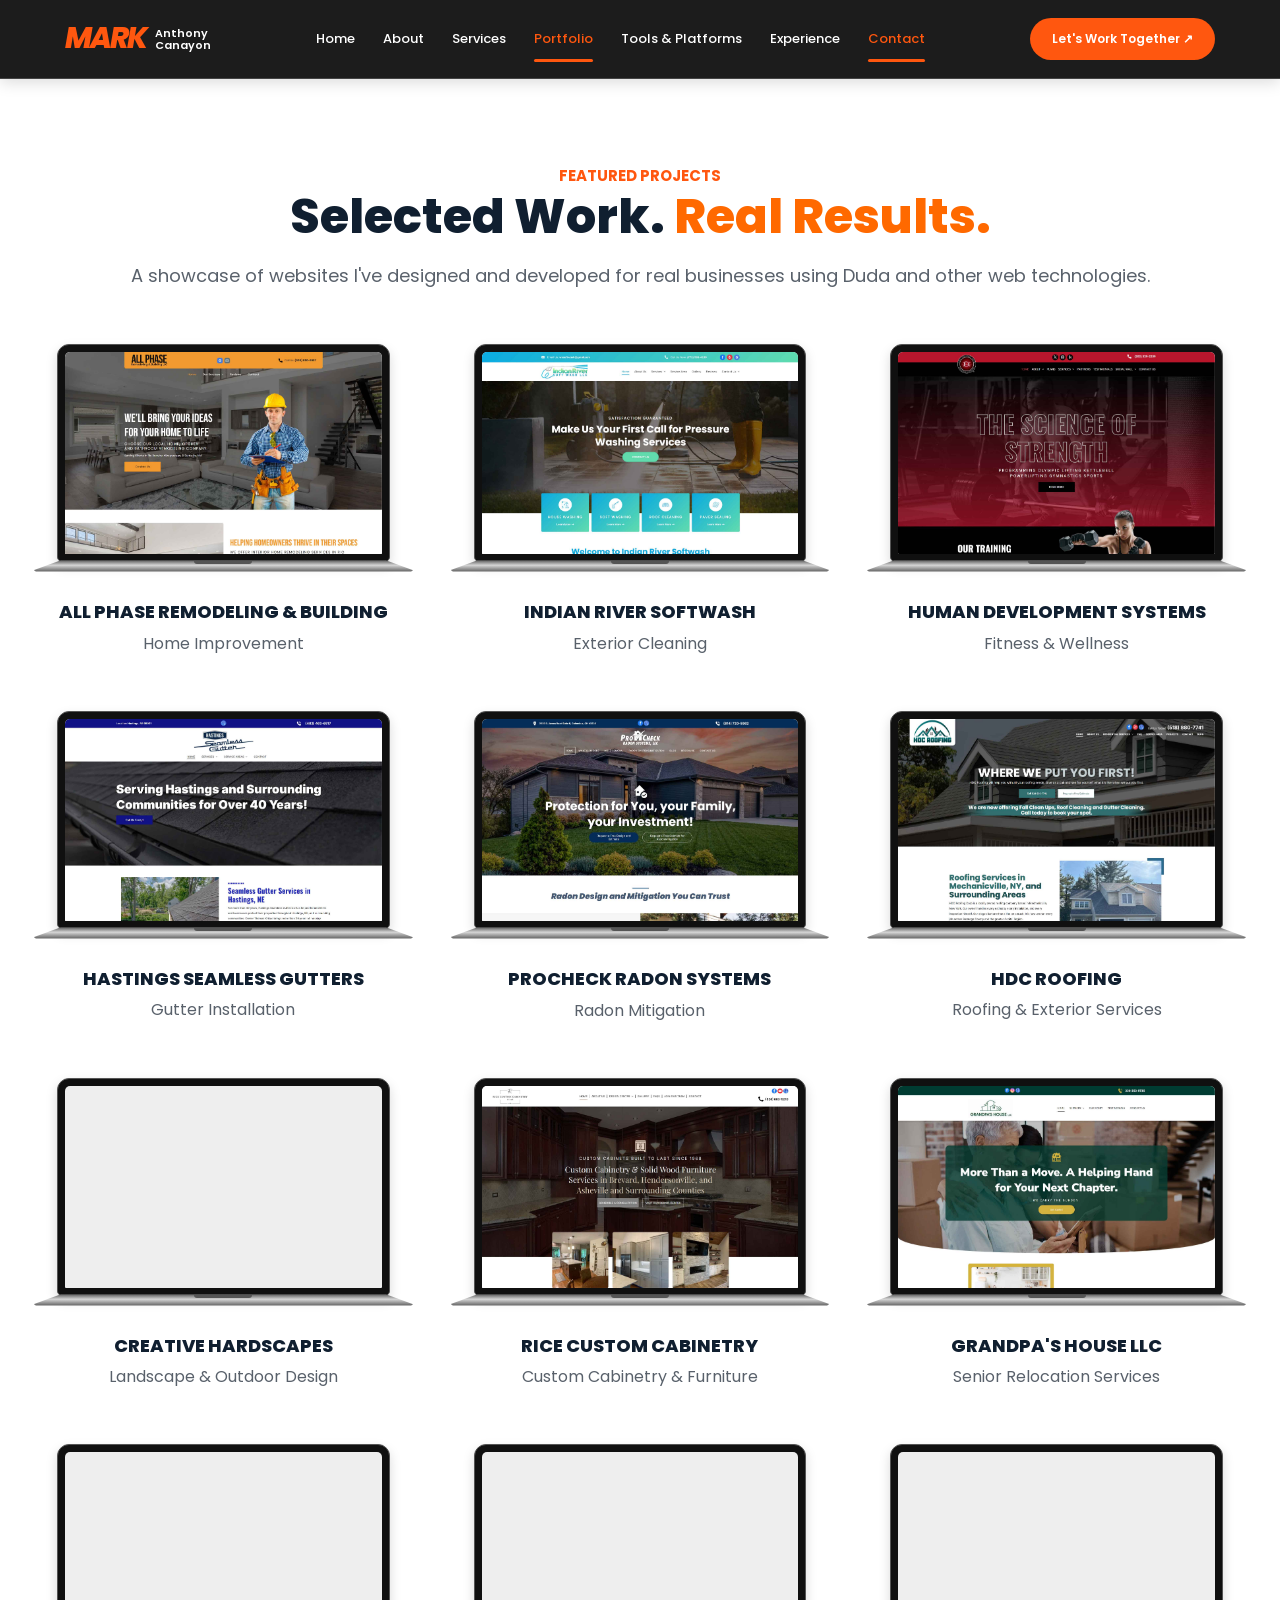
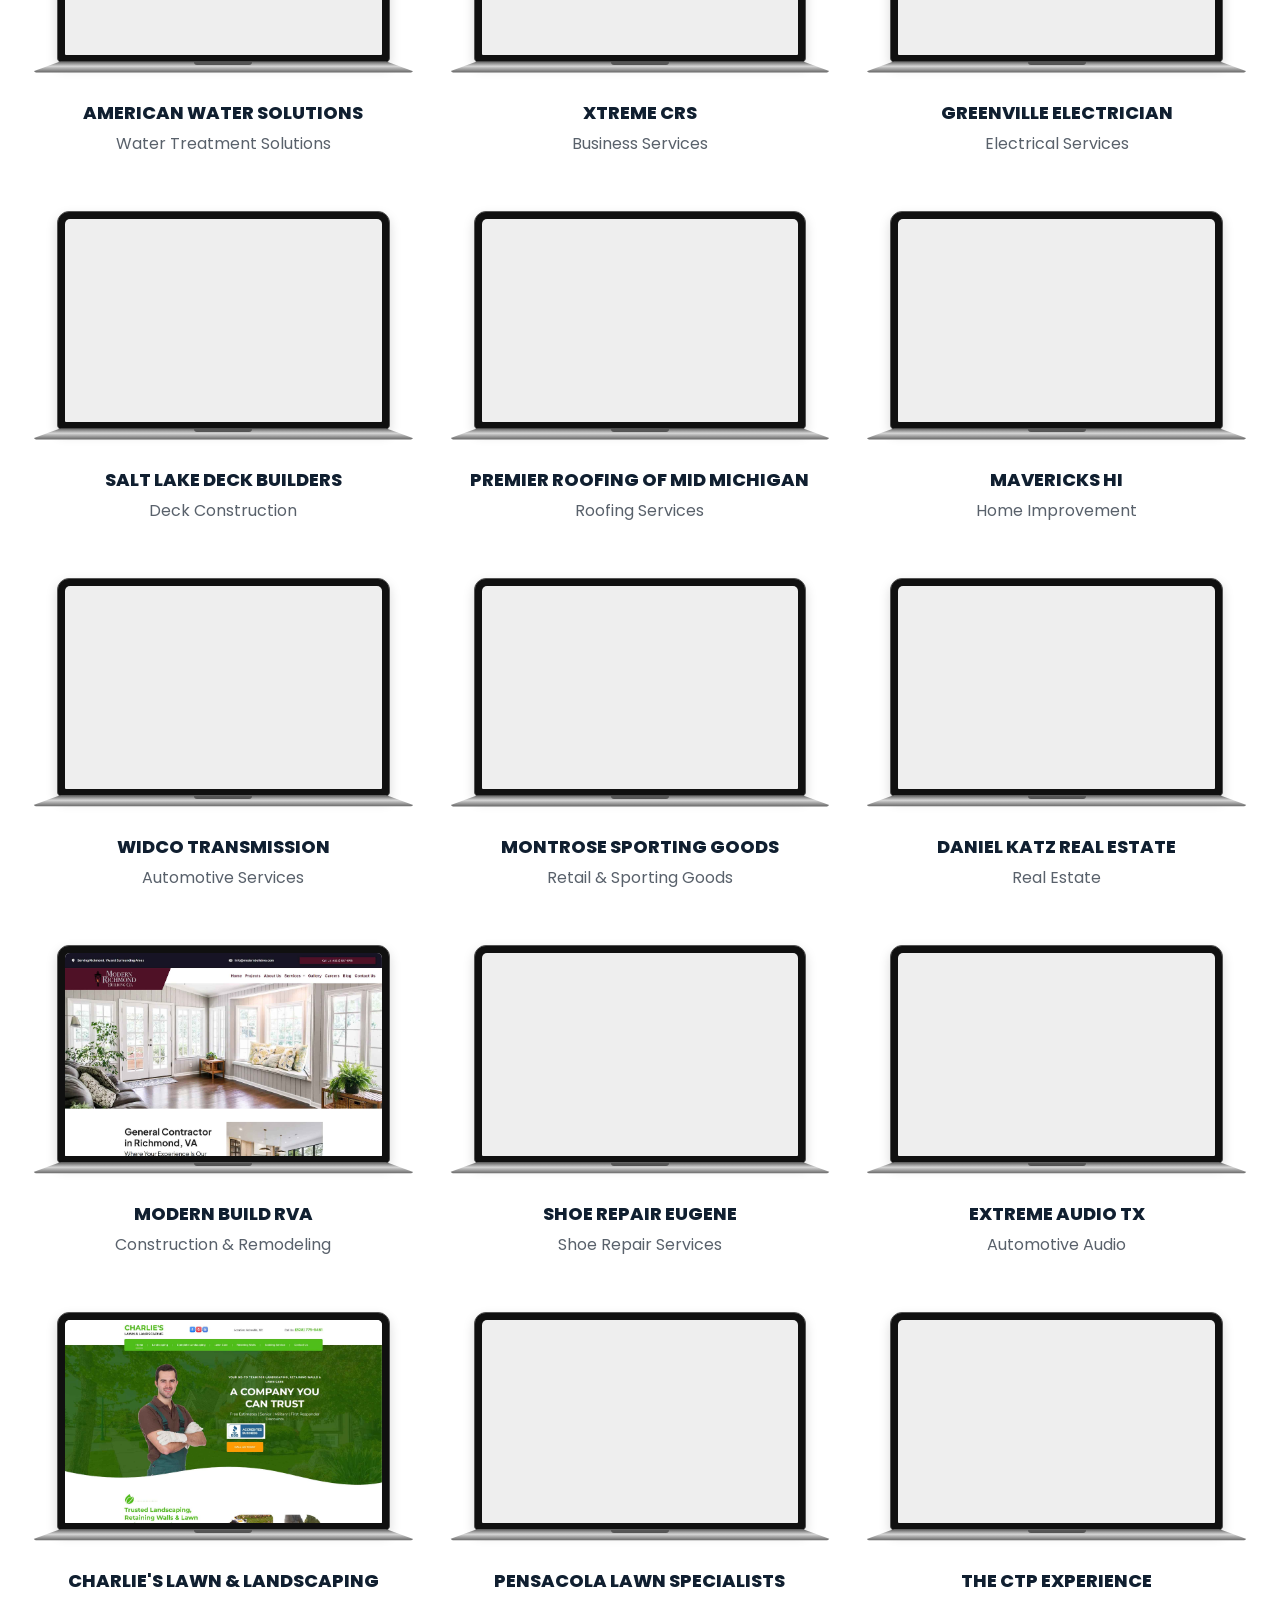
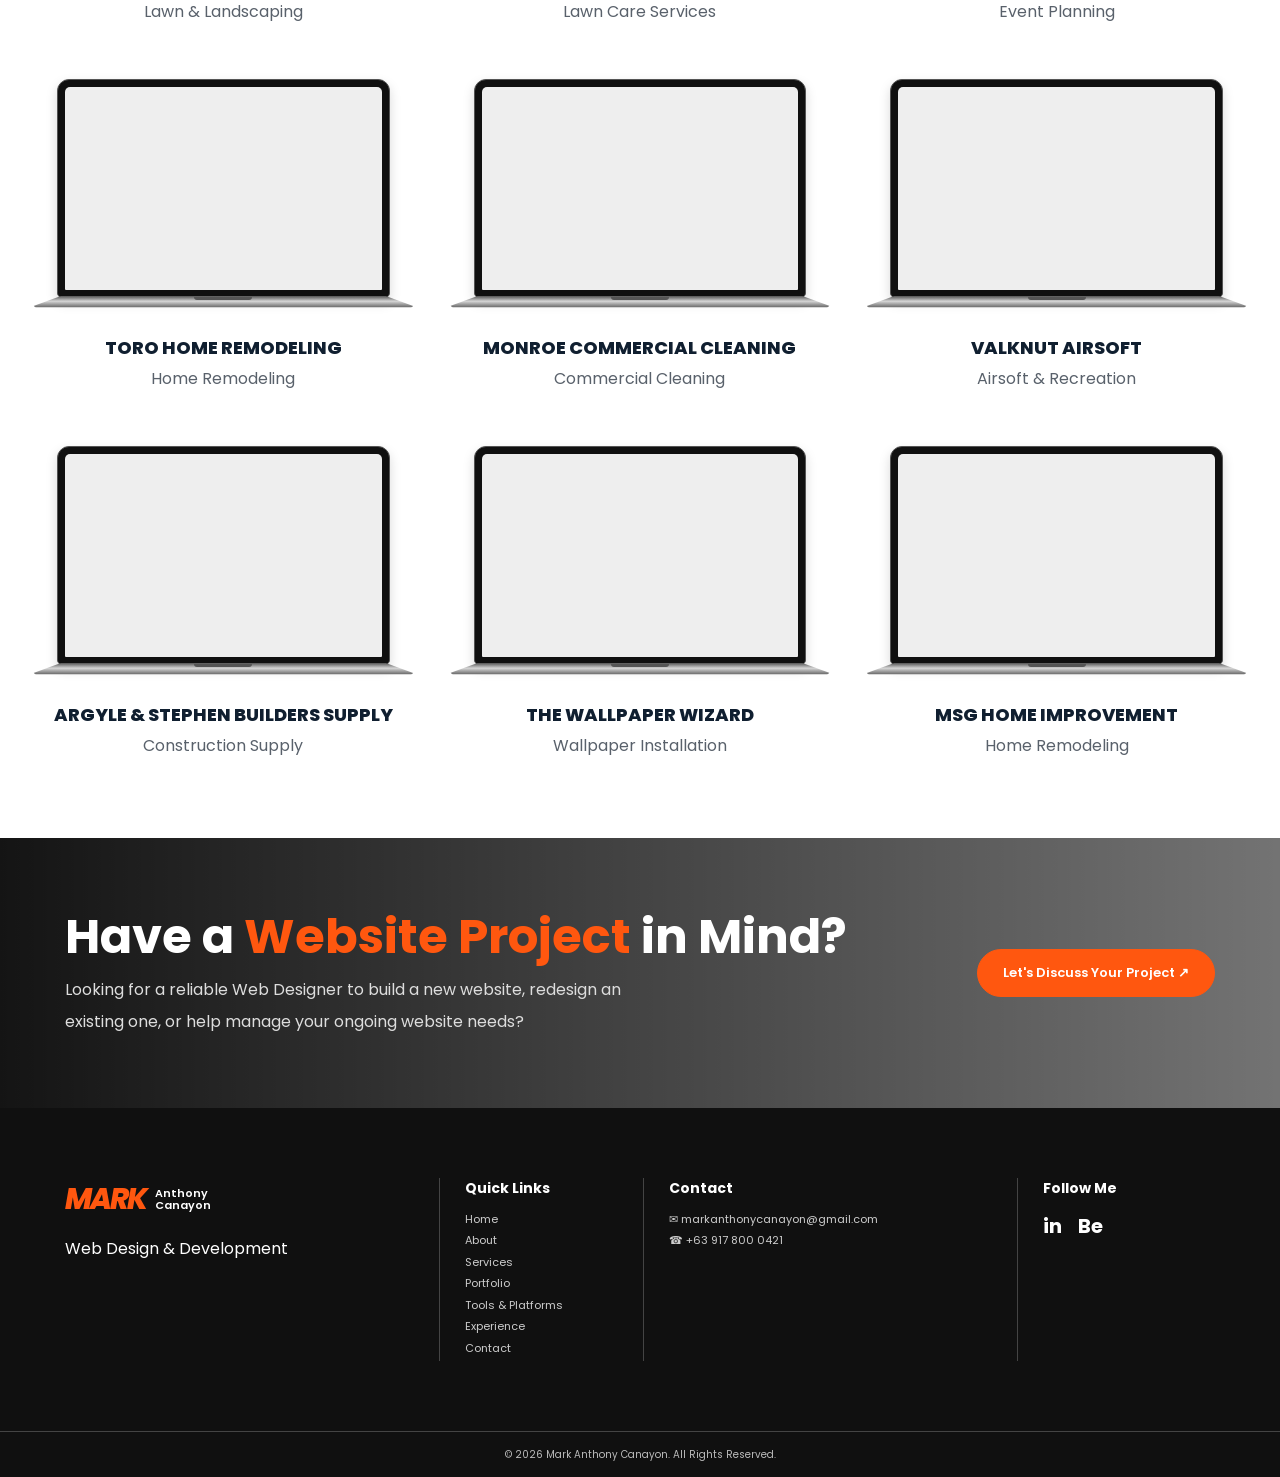
==== commit 03e9d9b1: "Add files via upload" ====
--- a/project.html
+++ b/project.html
@@ -3,6 +3,8 @@
 <head>
   <meta charset="UTF-8">
   <meta name="viewport" content="width=device-width, initial-scale=1.0">
+  <meta name="theme-color" content="#101010">
+  <meta name="color-scheme" content="light">
   <meta name="description" content="Selected website design and development projects by Mark Anthony Canayon, Duda Website Designer.">
   <meta name="theme-color" content="#111318">
   <title>Featured Projects | Mark Anthony Canayon</title>
@@ -11,7 +13,8 @@
   <link href="https://fonts.googleapis.com/css2?family=Poppins:wght@400;500;600;700;800&display=swap" rel="stylesheet">
   <link rel="stylesheet" href="style.css">
 </head>
-<body>
+<body data-page="projects">
+<a class="skip-link" href="#projects">Skip to projects</a>
   <!-- HEADER -->
  <header class="site-header">
   <div class="header-inner">
@@ -21,19 +24,17 @@
       <small>Anthony<br>Canayon</small>
     </a>
 
-    <input type="checkbox" id="menu-toggle">
-
-    <label for="menu-toggle" class="menu-icon">
-      <span></span>
-      <span></span>
-      <span></span>
-    </label>
-
-    <nav class="main-nav">
-  <a href="index.html#home" class="active">Home</a>
+    <button class="menu-icon" type="button" aria-label="Open navigation menu" aria-expanded="false" aria-controls="main-navigation">
+      <span aria-hidden="true"></span>
+      <span aria-hidden="true"></span>
+      <span aria-hidden="true"></span>
+    </button>
+
+    <nav class="main-nav" id="main-navigation">
+  <a href="index.html#home">Home</a>
 <a href="index.html#about">About</a>
 <a href="index.html#services">Services</a>
-<a href="index.html#projects">Portfolio</a>
+<a href="index.html#projects" class="active" aria-current="page">Portfolio</a>
 <a href="index.html#tools">Tools &amp; Platforms</a>
 <a href="index.html#experience">Experience</a>
       <a href="#contact">Contact</a>
@@ -55,6 +56,7 @@
 <!-- ================= PORTFOLIO ================= -->
 
 
+<main id="main-content">
 <section class="featured-projects" id="projects">
   <div class="projects-container">
 
@@ -81,282 +83,6 @@
 
 
     <div class="projects-grid" id="projectsGrid"></div>
-
-
-
-<script>
-const projects = [
-  {
-    name: "All Phase Remodeling & Building",
-    category: "Home Improvement",
-    url: "https://www.allphaseremodelingandbuilding.com/",
-    image: "assets/All Phase Remodeling & Building LLC.jpg",
-    alt: "All Phase Remodeling and Building"
-  },
-  {
-    name: "Indian River Softwash",
-    category: "Exterior Cleaning",
-    url: "https://www.indianriversoftwash.com/",
-    image: "assets/Indian River Softwash.jpg",
-    alt: "Indian River Softwash"
-  },
-  {
-    name: "Human Development Systems",
-    category: "Fitness & Wellness",
-    url: "https://www.humandevelopmentsystems.com/",
-    image: "assets/Human Development Systems.jpg",
-    alt: "Human Development Systems"
-  },
-  {
-    name: "Hastings Seamless Gutters",
-    category: "Gutter Installation",
-    url: "https://www.hastingsseamlessguttersne.com/",
-    image: "assets/ADD-Hastings-Seamless-Gutters.jpg",
-    alt: "Hastings Seamless Gutters"
-  },
-  {
-    name: "ProCheck Radon Systems",
-    category: "Radon Mitigation",
-    url: "https://www.procheckradon.com/",
-    image: "assets/project-procheck-radon(1).jpg",
-    alt: "ProCheck Radon Systems"
-  },
-  {
-    name: "HDC Roofing",
-    category: "Roofing & Exterior Services",
-    url: "https://www.hdcroofingcorporation.com/",
-    image: "assets/project-hdc-roofing.jpg",
-    alt: "HDC Roofing"
-  },
-  {
-    name: "Creative Hardscapes",
-    category: "Landscape & Outdoor Design",
-    url: "https://www.creativehardscapesca.com/",
-    image: "assets/project-creative-hardscapes.jpg",
-    alt: "Creative Hardscapes"
-  },
-  {
-    name: "Rice Custom Cabinetry",
-    category: "Custom Cabinetry & Furniture",
-    url: "https://www.ricecustomcabinetry.com/",
-    image: "assets/project-rice-cabinetry.jpg",
-    alt: "Rice Custom Cabinetry"
-  },
-  {
-    name: "Grandpa's House LLC",
-    category: "Senior Relocation Services",
-    url: "https://www.grandpashousellc.com/",
-    image: "assets/project-grandpas-house.jpg",
-    alt: "Grandpa's House LLC"
-  },
-  {
-    name: "American Water Solutions",
-    category: "Water Treatment Solutions",
-    url: "https://www.americanwatersolutions.net/",
-    image: "assets/ADD-American-Water-Solutions.jpg",
-    alt: "American Water Solutions"
-  },
-  {
-    name: "Xtreme CRS",
-    category: "Business Services",
-    url: "https://www.xtremecrs.com/",
-    image: "assets/ADD-Xtreme-CRS.jpg",
-    alt: "Xtreme CRS"
-  },
-  {
-    name: "Greenville Electrician",
-    category: "Electrical Services",
-    url: "https://www.greenville-electrician.com/",
-    image: "assets/ADD-Greenville-Electrician.jpg",
-    alt: "Greenville Electrician"
-  },
-  {
-    name: "Salt Lake Deck Builders",
-    category: "Deck Construction",
-    url: "https://www.saltlakedeckbuilders.com/",
-    image: "assets/ADD-Salt-Lake-Deck-Builders.jpg",
-    alt: "Salt Lake Deck Builders"
-  },
-  {
-    name: "Premier Roofing of Mid Michigan",
-    category: "Roofing Services",
-    url: "https://www.premierroofingofmidmich.com/",
-    image: "assets/ADD-Premier-Roofing-Mid-Mich.jpg",
-    alt: "Premier Roofing of Mid Michigan"
-  },
-  {
-    name: "Mavericks HI",
-    category: "Home Improvement",
-    url: "https://www.maverickshi.com/",
-    image: "assets/ADD-Mavericks-HI.jpg",
-    alt: "Mavericks Home Improvement"
-  },
-  {
-    name: "Widco Transmission",
-    category: "Automotive Services",
-    url: "https://www.widcotransmission.com/",
-    image: "assets/ADD-Widco-Transmission.jpg",
-    alt: "Widco Transmission"
-  },
-  {
-    name: "Montrose Sporting Goods",
-    category: "Retail & Sporting Goods",
-    url: "https://www.montrosesportinggoods.com/",
-    image: "assets/project-montrose-sporting-goods.jpg",
-    alt: "Montrose Sporting Goods"
-  },
-  {
-    name: "Daniel Katz Real Estate",
-    category: "Real Estate",
-    url: "https://www.danielkatzrealestate.com/",
-    image: "assets/ADD-Daniel-Katz-Real-Estate.jpg",
-    alt: "Daniel Katz Real Estate"
-  },
-  {
-    name: "Modern Build RVA",
-    category: "Construction & Remodeling",
-    url: "https://www.modernbuildrva.com/",
-    image: "assets/ADD-Modern-Build-RVA.jpg",
-    alt: "Modern Build RVA"
-  },
-  {
-    name: "Shoe Repair Eugene",
-    category: "Shoe Repair Services",
-    url: "https://www.shoerepaireugene.com/",
-    image: "assets/ADD-Shoe-Repair-Eugene.jpg",
-    alt: "Shoe Repair Eugene"
-  },
-  {
-    name: "Extreme Audio TX",
-    category: "Automotive Audio",
-    url: "https://www.extremeaudiotx.com/",
-    image: "assets/ADD-Extreme-Audio-TX.jpg",
-    alt: "Extreme Audio TX"
-  },
-  {
-    name: "Charlie's Lawn & Landscaping",
-    category: "Lawn & Landscaping",
-    url: "https://www.charlieslawnandlandscaping.com/",
-    image: "assets/ADD-Charlies-Lawn-Landscaping.jpg",
-    alt: "Charlie's Lawn and Landscaping"
-  },
-  {
-    name: "Pensacola Lawn Specialists",
-    category: "Lawn Care Services",
-    url: "https://www.pensacolalawnspecialists.com/",
-    image: "assets/ADD-Pensacola-Lawn-Specialists.jpg",
-    alt: "Pensacola Lawn Specialists"
-  },
-  {
-    name: "The CTP Experience",
-    category: "Event Planning",
-    url: "https://www.createthatparty.com/",
-    image: "assets/project-ctp-experience(1).jpg",
-    alt: "The CTP Experience"
-  },
-  {
-    name: "Toro Home Remodeling",
-    category: "Home Remodeling",
-    url: "https://www.torohomeremodeling.com/",
-    image: "assets/ADD-Toro-Home-Remodeling.jpg",
-    alt: "Toro Home Remodeling"
-  },
-  {
-    name: "Monroe Commercial Cleaning",
-    category: "Commercial Cleaning",
-    url: "https://www.monroecommercialcleaning.com/",
-    image: "assets/ADD-Monroe-Commercial-Cleaning.jpg",
-    alt: "Monroe Commercial Cleaning"
-  },
-  {
-    name: "Valknut Airsoft",
-    category: "Airsoft & Recreation",
-    url: "https://www.valknutairsoft.com/",
-    image: "assets/project-valknut-airsoft.jpg",
-    alt: "Valknut Airsoft"
-  },
-  {
-    name: "Argyle & Stephen Builders Supply",
-    category: "Construction Supply",
-    url: "https://www.argyleandstephenbuilderssupply.com/",
-    image: "assets/Argyle Builders Supply Stephen Builders Supply(3).jpg",
-    alt: "Argyle and Stephen Builders Supply"
-  },
-  {
-    name: "The Wallpaper Wizard",
-    category: "Wallpaper Installation",
-    url: "https://www.thewallpaperwizard.com/",
-    image: "assets/The Wallpaper Wizard.jpg",
-    alt: "The Wallpaper Wizard"
-  },
-  {
-    name: "MSG Home Improvement",
-    category: "Home Remodeling",
-    url: "https://www.msghomeimprovement.com/",
-    image: "assets/MSG Home Improvement LLC.jpg",
-    alt: "MSG Home Improvement"
-  }
-];
-
-const projectsGrid = document.getElementById("projectsGrid");
-
-projectsGrid.innerHTML = projects.map((project, index) => `
-  <article class="project-item">
-
-    <a
-      href="${project.url}"
-      class="laptop-link"
-      target="_blank"
-      rel="noopener noreferrer"
-      aria-label="View ${project.name} website"
-    >
-
-      <div class="laptop">
-
-        <div class="laptop-screen">
-          <div class="screen-content">
-            <img
-              src="${project.image}"
-              alt="${project.alt}"
-              loading="${index < 3 ? 'eager' : 'lazy'}"
-            >
-          </div>
-        </div>
-
-        <div class="laptop-base">
-          <span></span>
-        </div>
-
-      </div>
-
-    </a>
-
-    <div class="project-info">
-      <h3>${project.name}</h3>
-      <p>${project.category}</p>
-     
-    </div>
-
-  </article>
-`).join("");
-</script>
-
-
-
-
-
-
-
-
-
-
-
-
-
-
-
-
-
 </div>
 
   
@@ -381,6 +107,8 @@
 
     
 
+
+</main>
 
 <!-- ================= CONTACT CTA ================= -->
 
@@ -416,7 +144,7 @@
 
     <div class="footer-brand">
 
-      <a href="#home" class="logo">
+      <a href="index.html#home" class="logo">
         <span>MARK</span>
         <small>Anthony<br>Canayon</small>
       </a>
@@ -429,12 +157,12 @@
 
       <h3>Quick Links</h3>
 
-      <a href="#home">Home</a>
-      <a href="#about">About</a>
-      <a href="#services">Services</a>
-      <a href="#projects">Portfolio</a>
-  <a href="#tools">Tools & Platforms</a>
-      <a href="#experience">Experience</a>
+      <a href="index.html#home">Home</a>
+      <a href="index.html#about">About</a>
+      <a href="index.html#services">Services</a>
+      <a href="index.html#projects">Portfolio</a>
+  <a href="index.html#tools">Tools & Platforms</a>
+      <a href="index.html#experience">Experience</a>
       <a href="#contact">Contact</a>
 
     </div>
@@ -457,8 +185,8 @@
 
       <h3>Follow Me</h3>
 
-      <a href="#">in</a>
-      <a href="#">Be</a>
+      <span class="social-placeholder" aria-label="LinkedIn profile link not configured">in</span>
+      <span class="social-placeholder" aria-label="Behance profile link not configured">Be</span>
 
     </div>
 
@@ -470,208 +198,9 @@
 
 </footer>
 
-<script>
-  document.addEventListener('DOMContentLoaded', () => {
-    const reduceMotion = window.matchMedia('(prefers-reduced-motion: reduce)').matches;
-    const revealItems = document.querySelectorAll(
-      '.section-heading, .projects-header, .why-intro, .service-card, .feature-item, .project-card, .experience-card, .contact-inner, .footer-inner'
-    );
-
-    revealItems.forEach((item, index) => {
-      item.classList.add('reveal-on-scroll');
-      item.style.setProperty('--reveal-delay', `${Math.min(index % 6, 5) * 70}ms`);
-    });
-
-    if (reduceMotion) {
-      revealItems.forEach(item => item.classList.add('is-visible'));
-    } else {
-      const revealObserver = new IntersectionObserver((entries, observer) => {
-        entries.forEach(entry => {
-          if (!entry.isIntersecting) return;
-          entry.target.classList.add('is-visible');
-          observer.unobserve(entry.target);
-        });
-      }, { threshold: 0.12, rootMargin: '0px 0px -40px' });
-
-      revealItems.forEach(item => revealObserver.observe(item));
-    }
-
- 
-/* =========================================
-   ACTIVE NAVIGATION ON SCROLL
-========================================= */
-
-const navLinks = document.querySelectorAll('.main-nav a[href^="#"]');
-
-const sections = [...navLinks]
-  .map(link => {
-    const target = link.getAttribute('href');
-    return document.querySelector(target);
-  })
-  .filter(Boolean);
-
-const navObserver = new IntersectionObserver(entries => {
-
-  const visibleSections = entries
-    .filter(entry => entry.isIntersecting)
-    .sort((a, b) => b.intersectionRatio - a.intersectionRatio);
-
-  if (!visibleSections.length) return;
-
-  const activeSection = visibleSections[0].target.id;
-
-  navLinks.forEach(link => {
-    const isActive = link.getAttribute('href') === `#${activeSection}`;
-
-    link.classList.toggle('active', isActive);
-  });
-
-}, {
-  threshold: [0.1, 0.25, 0.35, 0.5],
-  rootMargin: '-80px 0px -45% 0px'
-});
-
-sections.forEach(section => navObserver.observe(section));
-
-
-    document.querySelectorAll('.btn-primary, .btn-outline, .header-cta, .projects-button').forEach(button => {
-      button.addEventListener('pointerdown', () => button.classList.add('is-pressed'));
-      ['pointerup', 'pointerleave', 'pointercancel'].forEach(event => {
-        button.addEventListener(event, () => button.classList.remove('is-pressed'));
-      });
-    });
-  });
-</script>
-
-
-
-<script>
-document.addEventListener("DOMContentLoaded", function () {
-
-    const projectCards = document.querySelectorAll(".project-card");
-    const viewMoreBtn = document.getElementById("viewMoreProjects");
-    const buttonContainer = document.querySelector(".projects-load-more");
-
-    const initialProjects = 6;
-    const projectsPerClick = 6;
-
-    let visibleProjects = initialProjects;
-
-    function updateProjects() {
-
-        projectCards.forEach((card, index) => {
-            card.classList.toggle("show-project", index < visibleProjects);
-        });
-
-        if (visibleProjects >= projectCards.length) {
-            buttonContainer.classList.add("hidden");
-        } else {
-            buttonContainer.classList.remove("hidden");
-        }
-    }
-
-    viewMoreBtn.addEventListener("click", function () {
-
-        visibleProjects += projectsPerClick;
-
-        updateProjects();
-
-        if (visibleProjects >= projectCards.length) {
-            buttonContainer.classList.add("hidden");
-        }
-    });
-
-    updateProjects();
-
-});
-
-</script>
-
-
-
-
-<script>
-// AUTOMATIC WEBSITE SCREENSHOT SCROLL
-
-function initializeWebsiteScroll() {
-
-  const laptops = document.querySelectorAll(".laptop-link");
-
-  laptops.forEach(laptop => {
-
-    const viewport = laptop.querySelector(".screen-content");
-    const image = viewport.querySelector("img");
-
-    function calculateScroll() {
-
-      if (!image.complete || !image.naturalWidth) return;
-
-      // Calculate the full screenshot height
-      const imageHeight = image.getBoundingClientRect().height;
-
-      // Calculate visible laptop screen height
-      const viewportHeight = viewport.clientHeight;
-
-      // Calculate available scrolling distance
-      const scrollDistance = Math.max(
-        0,
-        imageHeight - viewportHeight
-      );
-
-      // Set scrolling distance
-      image.style.setProperty(
-        "--scroll-distance",
-        `-${scrollDistance}px`
-      );
-
-      // Adjust animation speed based on screenshot length
-      const duration = Math.max(3, scrollDistance / 100);
-
-      image.style.setProperty(
-        "--scroll-duration",
-        `${duration}s`
-      );
-    }
-
-    if (image.complete) {
-      requestAnimationFrame(calculateScroll);
-    } else {
-      image.addEventListener("load", calculateScroll, {
-        once: true
-      });
-    }
-
-    // Recalculate when laptop dimensions change
-    if ("ResizeObserver" in window) {
-      const observer = new ResizeObserver(calculateScroll);
-      observer.observe(viewport);
-      observer.observe(image);
-    }
-
-  });
-
-}
-
-// Initialize after project cards are generated
-initializeWebsiteScroll();
-
-
-</script>
-
-
-
-
-
-
-
-
-
-
-
-
-
-
-
+
+  <script src="js/portfolio-data.js" defer></script>
+  <script src="js/main.js" defer></script>
 </body>
 </html>
 
--- a/style.css
+++ b/style.css
@@ -1,3322 +1,3834 @@
-
-/* =========================================
-   GLOBAL SETTINGS
-========================================= */
-
-:root {
-    --orange: #ff570f;
-    --orange-dark: #e94700;
-    --black: #101010;
-    --dark: #151515;
-    --white: #ffffff;
-    --gray: #666666;
-    --light-bg: #fafafa;
-
-    --max-width: 1440px;
-
-    --section-padding-y: 70px;
-    --section-padding-x: 65px;
-}
-
-* {
-    margin: 0;
-    padding: 0;
-    box-sizing: border-box;
-}
-
-html {
-    scroll-behavior: smooth;
-}
-
-body {
-    font-family: 'Poppins', sans-serif;
-    font-size: 16px;
-    line-height: 1.5;
-    color: var(--black);
-    background: var(--white);
-    overflow-x: hidden;
-}
-
-
-a {
-    text-decoration: none;
-    color: inherit;
-}
-
-img {
-    display: block;
-    max-width: 100%;
-}
-
-button,
-input {
-    font-family: inherit;
-}
-
-
-/* =========================================
-   GLOBAL SECTION WIDTH & SPACING
-========================================= */
-
-/*
-   All normal content sections:
-   Maximum width: 1440px
-   Padding: 70px 65px
-
-   Full-width backgrounds remain full width.
-   Their inner content uses .section-inner.
-*/
-
-.section-inner,
-.header-inner,
-.hero-inner {
-    width: 100%;
-    max-width: var(--max-width);
-    margin-left: auto;
-    margin-right: auto;
-    padding-left: var(--section-padding-x);
-    padding-right: var(--section-padding-x);
-}
-
-.light-section .section-inner,
-.why-section .section-inner,
-.numbers-section .section-inner,
-.experience-section .section-inner,
-.contact-banner .section-inner,
-.site-footer .section-inner {
-    padding-top: var(--section-padding-y);
-    padding-bottom: var(--section-padding-y);
-}
-
-
-/* =========================================
-   HEADER
-========================================= */
-
-.site-header {
-    width: 100%;
-    background: #101010;
-    border-bottom: 1px solid rgba(255,255,255,.18);
-    position: relative;
-    z-index: 100;
-}
-
-.header-inner {
-    height: 78px;
-    display: flex;
-    align-items: center;
-    justify-content: space-between;
-    gap: 30px;
-}
-
-.logo {
-    display: inline-flex;
-    align-items: center;
-    gap: 9px;
-    flex-shrink: 0;
-}
-
-.logo span {
-    font-size: 29px;
-    font-weight: 800;
-    font-style: italic;
-    color: var(--orange);
-    letter-spacing: -2px;
-}
-
-.logo small {
-    font-size: 11px;
-    font-weight: 600;
-    line-height: 1.1;
-    color: white;
-}
-
-.main-nav {
-    display: flex;
-    align-items: center;
-    gap: 28px;
-}
-
-.main-nav a {
-    font-size: 13px;
-    font-weight: 500;
-    color: #ffffff;
-    position: relative;
-    transition: .3s;
-}
-
-.main-nav a:hover,
-.main-nav a.active {
-    color: var(--orange);
-}
-
-.main-nav a.active::after {
-    content: "";
-    position: absolute;
-    height: 3px;
-    width: 100%;
-    background: var(--orange);
-    left: 0;
-    bottom: -13px;
-}
-
-.header-cta {
-    background: var(--orange);
-    color: white;
-    font-size: 12px;
-    font-weight: 600;
-    padding: 12px 22px;
-    border-radius: 30px;
-    white-space: nowrap;
-    transition: .3s;
-}
-
-.header-cta:hover {
-    background: white;
-    color: var(--orange);
-}
-
-#menu-toggle,
-.menu-icon {
-    display: none;
-}
-
-
-/* =========================================
-   HERO SECTION
-========================================= */
-
-.hero-section {
-    background:
-        radial-gradient(ellipse at 12% 85%, rgba(255,87,15,.23), transparent 35%),
-        radial-gradient(ellipse at 85% 45%, rgba(255,87,15,.13), transparent 35%),
-        #101010;
-
-    position: relative;
-    overflow: hidden;
-    color: white;
-
-}
-
-.hero-inner {
-    min-height: 750px;
-  
-    display: grid;
-    grid-template-columns: 1.05fr .95fr;
-    align-items: center;
-    gap: 25px;
-
-    position: relative;
-    z-index: 2;
-}
-
-.hero-section::before,
-.hero-section::after {
-    content: "";
-    position: absolute;
-    width: 300px;
-    height: 800px;
-    background: linear-gradient(
-        90deg,
-        transparent,
-        rgba(255,87,15,.16),
-        transparent
-    );
-    transform: rotate(35deg);
-    top: -200px;
-}
-
-.hero-section::before {
-    left: -200px;
-}
-
-.hero-section::after {
-    right: -180px;
-}
-
-.hero-content {
-    position: relative;
-    z-index: 3;
-
-}
-
-.hello-badge {
-    display: inline-block;
-    border: 1px solid #777;
-    border-radius: 30px;
-    padding: 5px 15px;
-    font-size: 13px;
-    margin-bottom: 12px;
-}
-
-.hero-content h1 {
-    font-size: clamp(36px, 4.2vw, 54px);
-    line-height: 1.02;
-    font-weight: 800;
-    letter-spacing: -2px;
-    max-width: 700px;
-}
-
-.hero-content h1 span {
-    display: block;
-    color: var(--orange);
-}
-
-.hero-description {
-    max-width: 580px;
-    color: #e4e4e4;
-    font-size: 15px;
-    line-height: 1.5;
-    margin-top: 15px;
-}
-
-.hero-stats {
-    display: flex;
-    align-items: center;
-    margin-top: 20px;
-    margin-bottom: 22px;
-}
-
-.hero-stats div {
-    padding: 0 25px;
-    border-right: 1px solid #777;
-}
-
-.hero-stats div:first-child {
-    padding-left: 0;
-}
-
-.hero-stats div:last-child {
-    border: 0;
-}
-
-.hero-stats strong {
-    display: block;
-    font-size: 23px;
-    line-height: 1.2;
-}
-
-.hero-stats small {
-    display: block;
-    font-size: 11px;
-    color: #ddd;
-}
-
-.hero-buttons {
-    display: flex;
-    flex-wrap: wrap;
-    gap: 15px;
-}
-
-.btn-primary,
-.btn-outline {
-    display: inline-flex;
-    justify-content: center;
-    align-items: center;
-    padding: 13px 25px;
-    border-radius: 30px;
-    font-size: 13px;
-    font-weight: 600;
-    transition: .3s;
-}
-
-.btn-primary {
-    color: white;
-    background: var(--orange);
-    border: 1px solid var(--orange);
-}
-
-.btn-primary:hover {
-    background: white;
-    color: var(--orange);
-}
-
-.btn-outline {
-    color: white;
-    border: 1px solid white;
-}
-
-.btn-outline:hover {
-    background: white;
-    color: var(--black);
-}
-
-
-/* HERO TOOLS */
-
-.tools-list {
-    display: flex;
-    align-items: center;
-    flex-wrap: wrap;
-    gap: 10px;
-    margin-top: 22px;
-}
-
-.tools-list > span {
-    font-size: 11px;
-    margin-right: 5px;
-    white-space: nowrap;
-}
-
-.tool-icon {
-    width: 42px;
-    height: 42px;
-    display: flex;
-    align-items: center;
-    justify-content: center;
-    border-radius: 10px;
-    background: #202020;
-    border: 1px solid #444;
-    font-weight: 700;
-    font-size: 19px;
-}
-
-.duda {
-    background: var(--orange);
-    color: white;
-    font-size: 13px;
-}
-
-.wordpress {
-    color: white;
-    font-size: 25px;
-}
-
-.elementor {
-    color: #f34c73;
-}
-
-.photoshop {
-    color: #31b5ff;
-}
-
-.illustrator {
-    color: #ff9c00;
-}
-
-.figma {
-    color: #ff5c8a;
-}
-
-.html {
-    color: white;
-}
-
-.analytics {
-    color: #ff9b00;
-}
-
-
-/* HERO PORTRAIT */
-
-.hero-visual {
-  position: relative;
-    height: 100%;
-    
-    display: flex;
-    align-items: flex-end;
-    justify-content: center;
-    overflow: visible;
-}
-
-.hero-circle {
-      position: absolute;
-    width: 600px;
-    height: 600px;
-    border-radius: 50%;
-    background: var(--orange);
-    bottom: 0;
-    left: 50%;
-    transform: translateX(-50%);
-}
-
-.hero-portrait {
-   position: absolute;
-    z-index: 2;
-
-    width: 100%;
-  
-    height:750px;
-
-    bottom: 0;
-    left: 50%;
-    transform: translateX(-50%);
-
-    object-fit: contain;
-    object-position: center bottom;
-}
-
-.specialist-card {
-    position: absolute;
-    z-index: 4;
-    top: 95px;
-    right: 0;
-    display: flex;
-    align-items: center;
-    gap: 12px;
-    padding: 17px;
-    background: rgba(255,255,255,.08);
-    backdrop-filter: blur(10px);
-    border: 1px solid rgba(255,255,255,.5);
-    border-radius: 18px;
-}
-
-.specialist-icon {
-    background: var(--orange);
-    width: 34px;
-    height: 34px;
-    border-radius: 50%;
-    display: grid;
-    place-items: center;
-}
-
-.specialist-card strong,
-.specialist-card small {
-    display: block;
-    color: white;
-    font-size: 12px;
-}
-
-.specialist-card small {
-    color: #ddd;
-}
-
-.hero-decoration {
-    position: absolute;
-    top: 10px;
-    right: 25%;
-    color: var(--orange);
-    font-size: 32px;
-    font-weight: 800;
-}
-
-
-/* =========================================
-   SECTION HEADINGS
-========================================= */
-
-.section-heading h2,
-.portfolio-heading h2,
-.experience-intro h2 {
-    font-size: 32px;
-    line-height: 1.2;
-    letter-spacing: -1px;
-    font-weight: 700;
-}
-
-.section-heading h2 span,
-.portfolio-heading h2 span,
-.experience-intro h2 span {
-    color: var(--orange);
-}
-
-
-/* =========================================
-   SERVICES
-========================================= */
-
-
-
-/* =========================================
-   SERVICES SECTION - DARK THEME
-========================================= */
-
-.services-section {
-    background:
-        radial-gradient(circle at 5% 10%, rgba(255, 85, 0, 0.15), transparent 30%),
-        radial-gradient(circle at 100% 100%, rgba(255, 85, 0, 0.12), transparent 30%),
-        linear-gradient(135deg, #111111, #080808 65%, #17100d);
-
-    color: #ffffff;
-}
-
-/* SECTION HEADING */
-
-.services-heading {
-    display: grid;
-    grid-template-columns: .75fr 1.25fr;
-    gap: 30px;
-    align-items: center;
-    margin-bottom: 35px;
-}
-
-.services-heading h2 {
-    color: #ffffff;
-}
-
-.services-heading h2 span {
-    color: var(--orange);
-}
-
-.services-heading p {
-    border-left: 1px solid #444444;
-    padding-left: 25px;
-    font-size: 14px;
-    line-height: 1.7;
-    color: #bdbdbd;
-}
-
-/* SERVICES GRID */
-
-.services-grid {
-    display: grid;
-    grid-template-columns: repeat(4, 1fr);
-    gap: 22px;
-}
-
-/* SERVICE CARDS */
-
-.service-card {
-    position: relative;
-    padding: 25px;
-    min-height: 260px;
-    border-radius: 20px;
-
-    background: linear-gradient(
-        145deg,
-        #1c1c1c,
-        #121212
-    );
-
-    border: 1px solid #303030;
-
-    box-shadow: 0 7px 25px rgba(0, 0, 0, 0.25);
-
-    color: #ffffff;
-    transition: all .3s ease;
-}
-
-.service-card:hover {
-    transform: translateY(-6px);
-    border-color: var(--orange);
-    box-shadow: 0 12px 30px rgba(255, 85, 0, 0.12);
-}
-
-/* FEATURED CARD */
-
-.service-card.featured {
-    background:
-        linear-gradient(145deg, #292018, #17120f);
-
-    color: #ffffff;
-    border: 1px solid var(--orange);
-
-    box-shadow: 0 8px 30px rgba(255, 85, 0, 0.10);
-}
-
-/* SERVICE ICON */
-
-.service-icon {
-    width: 55px;
-    height: 55px;
-
-    display: grid;
-    place-items: center;
-
-    background: rgba(255, 85, 0, 0.12);
-    border: 1px solid rgba(255, 85, 0, 0.18);
-
-    border-radius: 13px;
-    margin-bottom: 20px;
-}
-
-.service-icon img {
-    width: 32px;
-    height: 32px;
-    object-fit: contain;
-}
-
-.featured .service-icon {
-    background: rgba(255, 85, 0, 0.18);
-    border-color: rgba(255, 85, 0, 0.35);
-}
-
-/* SERVICE TITLES */
-
-.service-card h3 {
-    font-size: 18px;
-    line-height: 1.3;
-    margin-bottom: 12px;
-    color: #ffffff;
-}
-
-/* SERVICE DESCRIPTIONS */
-
-.service-card p {
-    font-size: 13px;
-    line-height: 1.7;
-    color: #aaaaaa;
-}
-
-/* FEATURED DESCRIPTION */
-
-.service-card.featured p {
-    color: #c9c1bc;
-}
-
-/* RESPONSIVE DESIGN */
-
-@media (max-width: 1024px) {
-    .services-grid {
-        grid-template-columns: repeat(2, 1fr);
-    }
-}
-
-@media (max-width: 768px) {
-    .services-heading {
-        grid-template-columns: 1fr;
-        gap: 15px;
-    }
-
-    .services-heading p {
-        border-left: none;
-        border-top: 1px solid #444444;
-        padding-left: 0;
-        padding-top: 15px;
-    }
-}
-
-@media (max-width: 480px) {
-    .services-grid {
-        grid-template-columns: 1fr;
-    }
-
-    .service-card {
-        min-height: auto;
-        padding: 24px;
-    }
-}
-
-
-
-
-
-
-
-
-
-/* =========================================
-   WHY WORK WITH ME - LIGHT THEME
-========================================= */
-
-.why-section {
-    background: #ffffff;
-    color: #161616;
-}
-
-.why-inner {
-    display: grid;
-    grid-template-columns: .9fr 1.1fr;
-    gap: 55px;
-    align-items: center;
-}
-
-.why-intro {
-    padding-right: 35px;
-    border-right: 1px solid #e5e5e5;
-}
-
-.eyebrow {
-    color: var(--orange);
-    font-weight: 700;
-    font-size: 15px;
-}
-
-.why-intro h2 {
-    font-size: clamp(28px, 3vw, 39px);
-    line-height: 1.1;
-    margin: 8px 0;
-    letter-spacing: -1px;
-    color: #161616;
-}
-
-.why-intro h2 span {
-    color: var(--orange);
-}
-
-.why-intro p {
-    color: #666666;
-    font-size: 14px;
-    line-height: 1.7;
-}
-
-.why-features {
-    display: grid;
-    grid-template-columns: repeat(2, 1fr);
-    gap: 25px;
-}
-
-.feature-item {
-    display: flex;
-    gap: 18px;
-    align-items: flex-start;
-    padding-bottom: 20px;
-    border-bottom: 1px solid #eeeeee;
-}
-
-.feature-icon {
-    width: 58px;
-    height: 58px;
-    flex-shrink: 0;
-    border-radius: 14px;
-    background: #fff0e6;
-    color: var(--orange);
-    font-size: 29px;
-    display: grid;
-    place-items: center;
-}
-
-.feature-item h3 {
-    font-size: 16px;
-    margin-bottom: 3px;
-    color: #161616;
-}
-
-.feature-item p {
-    font-size: 12px;
-    color: #777777;
-    line-height: 1.6;
-}
-
-/* RESPONSIVE DESIGN */
-
-@media (max-width: 768px) {
-    .why-inner {
-        grid-template-columns: 1fr;
-        gap: 35px;
-    }
-
-    .why-intro {
-        padding-right: 0;
-        border-right: none;
-        border-bottom: 1px solid #e5e5e5;
-        padding-bottom: 25px;
-    }
-
-    .why-features {
-        grid-template-columns: repeat(2, 1fr);
-        gap: 20px;
-    }
-}
-
-@media (max-width: 480px) {
-    .why-features {
-        grid-template-columns: 1fr;
-    }
-
-    .feature-icon {
-        width: 48px;
-        height: 48px;
-        font-size: 24px;
-    }
-}
-
-
-
-
-
-
-
-/* =========================================
-   NUMBERS
-========================================= */
-
-.numbers-section {
-    background: #fafafa;
-}
-
-.numbers-grid {
-    display: grid;
-    grid-template-columns: repeat(3, 1fr);
-}
-
-.number-item {
-    display: flex;
-    justify-content: center;
-    align-items: center;
-    gap: 25px;
-    border-right: 1px solid #ccc;
-}
-
-.number-item:last-child {
-    border: none;
-}
-
-.number-icon {
-    font-size: 32px;
-    color: var(--orange);
-}
-
-.number-item strong {
-    display: block;
-    font-size: 27px;
-    line-height: 1.1;
-}
-
-.number-item small {
-    font-size: 13px;
-}
-
-
-/* =========================================
-   PORTFOLIO
-========================================= */
-
-
-
-/* ========================================
-   TOOLS & PLATFORMS
-======================================== */
-
-.tools-section {
-  position: relative;
-  width: 100%;
-  padding: 85px 30px;
-  overflow: hidden;
-  background:
-    radial-gradient(
-      circle at 5% 10%,
-      rgba(255, 85, 0, 0.15),
-      transparent 30%
-    ),
-    radial-gradient(
-      circle at 100% 100%,
-      rgba(255, 85, 0, 0.12),
-      transparent 30%
-    ),
-    linear-gradient(135deg, #111111, #080808 65%, #17100d);
-  color: #ffffff;
-}
-
-/* Orange decorative accents */
-
-.tools-section::before {
-  content: "";
-  position: absolute;
-  top: -150px;
-  left: -100px;
-  width: 260px;
-  height: 260px;
-  background: #ff5500;
-  transform: rotate(45deg);
-  opacity: 0.85;
-}
-
-.tools-section::after {
-  content: "";
-  position: absolute;
-  bottom: -180px;
-  right: -100px;
-  width: 300px;
-  height: 300px;
-  background: #ff5500;
-  transform: rotate(45deg);
-  opacity: 0.75;
-}
-
-.tools-container {
-  position: relative;
-  z-index: 2;
-  width: 100%;
-  max-width: 1440px;
-  margin: 0 auto;
-}
-
-/* Heading */
-
-.tools-heading {
-  text-align: center;
-  margin-bottom: 60px;
-}
-
-.tools-eyebrow {
-  display: inline-block;
-  color: #ff570d;
-  font-size: 16px;
-  font-weight: 800;
-  letter-spacing: 1.5px;
-  margin-bottom: 12px;
-}
-
-.tools-heading h2 {
-  font-size: 48px;
-  line-height: 1.15;
-  font-weight: 800;
-  margin: 0 0 15px;
-  color: #ffffff;
-}
-
-.tools-heading h2 span {
-  color: #ff570d;
-}
-
-.tools-heading p {
-
-  margin: 0 auto;
-  font-size: 16px;
-  line-height: 1.6;
-  color: #d0d0d0;
-}
-
-/* Tools Grid */
-
-.tools-grid {
-  display: grid;
-  grid-template-columns: repeat(5, minmax(0, 1fr));
-  gap: 20px;
-  align-items: stretch;
-}
-
-/* Tool Cards */
-
-.tool-card {
-  position: relative;
-  display: flex;
-  flex-direction: column;
-  align-items: center;
-  text-align: center;
-  min-width: 0;
-  padding: 0 22px 22px;
-  padding-top: 0;
-  margin-top: 20px;
-  border: 1px solid rgba(255, 255, 255, 0.2);
-  border-radius: 20px;
-  background: linear-gradient(
-    145deg,
-    rgba(255, 255, 255, 0.055),
-    rgba(255, 255, 255, 0.015)
-  );
-  transition: all 0.3s ease;
-}
-
-.tool-card:hover {
-  transform: translateY(-8px);
-  border-color: #ff570d;
-  box-shadow: 0 12px 35px rgba(255, 85, 0, 0.15);
-}
-
-/* Icon */
-
-.tool-icon {
-  width: 90px;
-  height: 90px;
-  display: flex;
-  justify-content: center;
-  align-items: center;
-  margin-top: -20px;
-  margin-bottom: 20px;
-  border-radius: 22px;
-  background: linear-gradient(145deg, #ff761f, #ff4b00);
-  box-shadow: 0 8px 25px rgba(255, 85, 0, 0.3);
-  color: #ffffff;
-}
-
-.tool-icon svg {
-  width: 42px;
-  height: 42px;
-}
-
-/* Card Typography */
-
-.tool-card h3 {
-  min-height: 54px;
-  display: flex;
-  align-items: center;
-  justify-content: center;
-  margin: 0;
-  font-size: 23px;
-  line-height: 1.2;
-  font-weight: 800;
-  color: #ffffff;
-}
-
-.tool-divider {
-  display: block;
-  width: 65px;
-  height: 2px;
-  margin: 12px auto;
-  background: #ff570d;
-}
-
-.tool-card p {
-  min-height: 55px;
-  margin: 0 0 22px;
-  font-size: 15px;
-  line-height: 1.5;
-  color: #dedede;
-}
-
-/* Brand Area */
-
-.tool-brands {
-  width: 100%;
-  min-height: 120px;
-  margin-top: auto;
-  padding: 15px 10px;
-  display: flex;
-  align-items: center;
-  justify-content: center;
-  flex-wrap: wrap;
-  gap: 12px;
-  border-radius: 22px;
-  background: #ffffff;
-  color: #171717;
-}
-
-/* Brand Labels */
-
-.brand {
-  display: inline-flex;
-  align-items: center;
-  justify-content: center;
-  font-size: 20px;
-  font-weight: 800;
-  line-height: 1.1;
-  color: #171717;
-}
-
-.duda {
-  padding: 12px 18px;
-  background: #ff5500;
-  border-radius: 9px;
-  color: #ffffff;
-  font-size: 27px;
-}
-
-.wordpress {
-  gap: 7px;
-  font-size: 17px;
-}
-
-.wp-symbol {
-  width: 48px;
-  height: 48px;
-  display: flex;
-  justify-content: center;
-  align-items: center;
-  border: 3px solid #222;
-  border-radius: 50%;
-  font-family: Georgia, serif;
-  font-size: 33px;
-}
-
-.adobe {
-  width: 65px;
-  height: 65px;
-  border-radius: 13px;
-  font-size: 35px;
-  color: #00a9ff;
-  background: #071b30;
-  border: 2px solid #008edb;
-}
-
-.ai {
-  color: #ff9d00;
-  background: #28110b;
-  border-color: #a63a12;
-}
-
-.ai-brands {
-  gap: 10px;
-}
-
-.copilot {
-  padding: 12px;
-  background: #753080;
-  color: #ffffff;
-  border-radius: 12px;
-  font-size: 16px;
-}
-
-.chatgpt {
-  padding: 12px 5px;
-  font-size: 15px;
-}
-
-.gemini {
-  color: #4787ed;
-  font-size: 25px;
-}
-
-.monday {
-  font-size: 22px;
-  white-space: nowrap;
-}
-
-.monday-mark {
-  margin-right: 7px;
-  color: #f33e76;
-  font-size: 14px;
-  letter-spacing: -5px;
-}
-
-.salesforce {
-  width: 145px;
-  height: 80px;
-  border-radius: 50%;
-  background: #079ddd;
-  color: #ffffff;
-  font-size: 19px;
-  font-style: italic;
-}
-
-/* ========================================
-   TABLET RESPONSIVE
-======================================== */
-
-@media (max-width: 1100px) {
-
-  .tools-section {
-    padding: 70px 25px;
-  }
-
-  .tools-grid {
-    grid-template-columns: repeat(3, minmax(0, 1fr));
-    gap: 35px 18px;
-  }
-
-  .tools-heading h2 {
-    font-size: 40px;
-  }
-
-  .tool-card h3 {
-    font-size: 20px;
-  }
-
-}
-
- 
-
-
-
-
-
-/* ========================================
-   MOBILE RESPONSIVE
-======================================== */
-
-@media (max-width: 767px) {
-
-  .tools-section {
-    padding: 55px 18px;
-  }
-
-  .tools-heading {
-    margin-bottom: 45px;
-  }
-
-  .tools-eyebrow {
-    font-size: 13px;
-  }
-
-  .tools-heading h2 {
-    font-size: 32px;
-    line-height: 1.2;
-  }
-
-  .tools-heading p {
-    font-size: 14px;
-  }
-
-  .tools-grid {
-    grid-template-columns: repeat(1, minmax(0, 1fr));
-    gap: 35px 12px;
-  }
-
-  .tool-card {
-    padding: 0 12px 15px;
-    margin-top: 15px;
-    border-radius: 20px;
-  }
-
-  .tool-icon {
-    width: 65px;
-    height: 65px;
-    border-radius: 16px;
-    margin-top: -16px;
-    margin-bottom: 15px;
-  }
-
-  .tool-icon svg {
-    width: 30px;
-    height: 30px;
-  }
-
-  .tool-card h3 {
-    min-height: 48px;
-    font-size: 17px;
-  }
-
-  .tool-card p {
-    min-height: 65px;
-    font-size: 13px;
-    margin-bottom: 15px;
-  }
-
-  .tool-brands {
-    min-height: 90px;
-    padding: 10px 5px;
-    gap: 8px;
-    border-radius: 15px;
-  }
-
-  .duda {
-    font-size: 19px;
-    padding: 9px 12px;
-  }
-
-  .wp-symbol {
-    width: 35px;
-    height: 35px;
-    font-size: 23px;
-  }
-
-  .wordpress {
-    font-size: 12px;
-  }
-
-  .adobe {
-    width: 45px;
-    height: 45px;
-    font-size: 25px;
-  }
-
-  .copilot {
-    font-size: 12px;
-  }
-
-  .gemini {
-    font-size: 18px;
-  }
-
-  .monday {
-    font-size: 15px;
-  }
-
-  .salesforce {
-    width: 110px;
-    height: 60px;
-    font-size: 15px;
-  }
-
-}
-
-/* Small Mobile */
-
-@media (max-width: 420px) {
-
-  .tools-grid {
-    grid-template-columns: 1fr;
-    gap: 30px;
-  }
-
-  .tool-card {
-    max-width: 100%;
-  }
-
-  .tool-card h3 {
-    font-size: 21px;
-  }
-
-  .tool-card p {
-    min-height: auto;
-    font-size: 14px;
-  }
-
-  .tool-brands {
-    min-height: 100px;
-  }
-
-}
-
-
-
-
-
-
-
-
-
-
-
-
-
-
-/* =========================================
-   WORK EXPERIENCE
-========================================= */
-
-
-
-/* =====================================
-   WORK EXPERIENCE SECTION
-===================================== */
-
-.experience-section {
-    position: relative;
-    width: 100%;
-    padding: 75px 30px;
-    background: #ffffff;
-    overflow: hidden;
-}
-
-.experience-container {
-    width: 100%;
-    max-width: 1440px;
-    margin: 0 auto;
-    position: relative;
-    z-index: 1;
-}
-
-/* =====================================
-   SECTION HEADING
-===================================== */
-
-.experience-heading {
-    margin-bottom: 36px;
-}
-
-.experience-eyebrow {
-    display: block;
-    font-size: 15px;
-    font-weight: 500;
-    letter-spacing: 4px;
-    color: #f4510b;
-    margin-bottom: 12px;
-}
-
-.experience-heading h2 {
-    font-size: 48px;
-    line-height: 1.15;
-    font-weight: 800;
-    color: #111820;
-    margin: 0 0 15px;
-}
-
-.experience-heading h2 span {
-    color: #f4510b;
-}
-
-.heading-line {
-    width: 58px;
-    height: 3px;
-    background: #f4510b;
-    margin-bottom: 17px;
-}
-
-.experience-heading p {
-    font-size: 16px;
-    line-height: 1.6;
-    color: #657080;
-    margin: 0;
-}
-
-/* =====================================
-   TIMELINE
-===================================== */
-
-.experience-timeline {
-    position: relative;
-    padding-left: 62px;
-}
-
-.experience-timeline::before {
-    content: "";
-    position: absolute;
-    left: 15px;
-    top: 25px;
-    bottom: 25px;
-    width: 2px;
-    background: #ff7136;
-}
-
-/* =====================================
-   EXPERIENCE ITEM
-===================================== */
-
-.experience-item {
-    position: relative;
-    margin-bottom: 20px;
-    z-index: 1;
-}
-
-.experience-item:last-child {
-    margin-bottom: 0;
-}
-
-/* Timeline Marker */
-
-.timeline-marker {
-    position: absolute;
-    left: -62px;
-    top: 23px;
-    width: 32px;
-    height: 32px;
-    border: 2px solid #ff681f;
-    background: #ffffff;
-    border-radius: 50%;
-    display: flex;
-    align-items: center;
-    justify-content: center;
-    z-index: 2;
-}
-
-.timeline-marker span {
-    width: 14px;
-    height: 14px;
-    background: #ff681f;
-    border-radius: 50%;
-}
-
-/* =====================================
-   EXPERIENCE CARD
-===================================== */
-
-.experience-card {
-    display: grid;
-    grid-template-columns: 34% 66%;
-    align-items: stretch;
-    padding: 28px;
-    border-radius: 18px;
-    border: 1px solid #e5e7eb;
-    background: #ffffff;
-    box-shadow: 0 5px 20px rgba(20, 30, 45, 0.035);
-    transition: transform 0.3s ease, box-shadow 0.3s ease;
-}
-
-.experience-card:hover {
-    transform: translateY(-3px);
-    box-shadow: 0 10px 28px rgba(20, 30, 45, 0.07);
-}
-
-/* First Experience */
-
-.eclerx-card {
-    background: #fff7f2;
-    border-color: #fff0e7;
-}
-
-/* =====================================
-   COMPANY INFORMATION
-===================================== */
-
-.experience-info {
-    padding-right: 28px;
-    border-right: 1px solid #dedede;
-}
-
-.company-header {
-    display: flex;
-    align-items: center;
-    gap: 22px;
-}
-
-.company-logo {
-    width: 78px;
-    height: 78px;
-    flex-shrink: 0;
-    border-radius: 15px;
-    display: flex;
-    justify-content: center;
-    align-items: center;
-    font-size: 19px;
-    font-weight: 600;
-}
-
-.eclerx-logo {
-    background: #f4510b;
-    color: #ffffff;
-}
-
-.engage-logo {
-    background: #111820;
-    color: #ffffff;
-}
-
-.company-details h3 {
-    font-size: 23px;
-    line-height: 1.2;
-    font-weight: 800;
-    color: #111820;
-    margin: 0 0 7px;
-}
-
-.company-details h4 {
-    font-size: 17px;
-    font-weight: 700;
-    color: #f4510b;
-    margin: 0 0 10px;
-}
-
-.experience-date {
-    display: inline-flex;
-    align-items: center;
-    gap: 6px;
-    padding: 5px 12px;
-    background: #ffffff;
-    border-radius: 30px;
-    font-size: 13px;
-    color: #465263;
-    white-space: nowrap;
-}
-
-.engage-card .experience-date {
-    background: #f1f3f6;
-}
-
-.calendar-icon {
-    color: #f4510b;
-    font-size: 16px;
-}
-
-.company-description {
-    border-top: 1px solid #dedede;
-    margin-top: 22px;
-    padding-top: 19px;
-    font-size: 15px;
-    line-height: 1.55;
-    color: #596474;
-}
-
-/* =====================================
-   RESPONSIBILITIES
-===================================== */
-
-.experience-responsibilities {
-    padding-left: 32px;
-    display: flex;
-    align-items: center;
-}
-
-.experience-responsibilities ul {
-    list-style: none;
-    padding: 0;
-    margin: 0;
-    width: 100%;
-}
-
-.experience-responsibilities li {
-    position: relative;
-    padding-left: 25px;
-    margin-bottom: 10px;
-    font-size: 15px;
-    line-height: 1.5;
-    color: #263243;
-}
-
-.experience-responsibilities li:last-child {
-    margin-bottom: 0;
-}
-
-.experience-responsibilities li::before {
-    content: "";
-    position: absolute;
-    left: 0;
-    top: 8px;
-    width: 7px;
-    height: 7px;
-    background: #f4510b;
-    border-radius: 50%;
-}
-
-/* =====================================
-   DECORATIVE BACKGROUND
-===================================== */
-
-.experience-section::before {
-    content: "";
-    position: absolute;
-    width: 240px;
-    height: 240px;
-    top: -150px;
-    right: -120px;
-    border: 45px solid #fff5ef;
-    border-radius: 50%;
-    pointer-events: none;
-}
-
-.experience-section::after {
-    content: "";
-    position: absolute;
-    width: 120px;
-    height: 120px;
-    bottom: -85px;
-    left: -65px;
-    border: 2px solid #ff7136;
-    border-radius: 50%;
-    pointer-events: none;
-}
-
-
-
-
-
-
-
-
-
-
-
-
-
-
-
-
-
-
-/* =========================================
-   CONTACT BANNER
-========================================= */
-
-.contact-banner {
-    background:
-        linear-gradient(90deg, rgba(0,0,0,.92), rgba(0,0,0,.55)),
-        url("assets/contact-background.jpg") center/cover no-repeat;
-
-    color: white;
-    margin: 0 auto;
-}
-
-.contact-inner {
-    display: flex;
-    align-items: center;
-    justify-content: space-between;
-    gap: 35px;
-}
-
-.contact-inner h2 {
-    font-size: 27px;
-    line-height: 1.3;
-}
-
-.contact-inner h2 span {
-    color: var(--orange);
-}
-
-.contact-inner p {
-    font-size: 13px;
-    color: #ddd;
-    max-width: 600px;
-    margin-top: 8px;
-}
-
-
-/* =========================================
-   FOOTER
-========================================= */
-
-.site-footer {
-    background: #101010;
-    color: white;
-}
-
-.footer-inner {
-    display: grid;
-    grid-template-columns: 1.2fr .6fr 1.2fr .7fr;
-    gap: 35px;
-}
-
-.footer-brand p {
-    font-size: 13px;
-    margin-top: 12px;
-}
-
-.footer-links,
-.footer-contact,
-.footer-social {
-    border-left: 1px solid #444;
-    padding-left: 25px;
-}
-
-.footer-inner h3 {
-    font-size: 14px;
-    margin-bottom: 12px;
-}
-
-.footer-links a,
-.footer-contact a {
-    display: block;
-    font-size: 11px;
-    color: #ccc;
-    margin-bottom: 5px;
-    transition: .3s;
-}
-
-.footer-links a:hover,
-.footer-contact a:hover {
-    color: var(--orange);
-}
-
-.footer-social a {
-    display: inline-block;
-    margin-right: 12px;
-    font-size: 20px;
-    font-weight: 700;
-}
-
-.footer-bottom {
-    max-width: 1440px;
-    margin: 0 auto;
-    border-top: 1px solid #444;
-    padding: 15px 65px;
-    text-align: center;
-    font-size: 10px;
-    color: #bbb;
-}
-
-
-/* =========================================
-   TABLET RESPONSIVE
-========================================= */
-
-@media (max-width: 1024px) {
-
-    :root {
-        --section-padding-y: 55px;
-        --section-padding-x: 35px;
-    }
-
-    .header-inner {
-        height: 75px;
-        gap: 15px;
-    }
-
-    .main-nav {
-        gap: 15px;
-    }
-
-    .main-nav a {
-        font-size: 11px;
-    }
-
-    .header-cta {
-        font-size: 10px;
-        padding: 10px 14px;
-    }
-
-    .hero-inner {
-        grid-template-columns: 1fr .85fr;
-        min-height: 470px;
-    }
-
-    .hero-content h1 {
-        font-size: 40px;
-    }
-
-    .hero-visual {
-        height: 400px;
-    }
-
-    .hero-circle {
-        width: 280px;
-        height: 280px;
-    }
-
-    .specialist-card {
-        right: -10px;
-        top: 70px;
-    }
-
-    .services-grid {
-        grid-template-columns: repeat(2, 1fr);
-    }
-
-    .service-card {
-        min-height: 210px;
-    }
-
-    .why-inner {
-        gap: 30px;
-    }
-
-    .why-features {
-        gap: 18px;
-    }
-
-    .feature-item {
-        gap: 12px;
-    }
-
-    .feature-icon {
-        width: 48px;
-        height: 48px;
-        font-size: 24px;
-    }
-
-
-
-  
-
-
-    .footer-inner {
-        grid-template-columns: repeat(2, 1fr);
-    }
-
-}
-
-
-/* =========================================
-   MOBILE RESPONSIVE
-========================================= */
-
-@media (max-width: 767px) {
-
-    :root {
-        --section-padding-y: 40px;
-        --section-padding-x: 20px;
-    }
-
-    body {
-        font-size: 14px;
-    }
-
-    /* HEADER */
-
-    .header-inner {
-        height: 70px;
-    }
-
-    .logo span {
-        font-size: 26px;
-    }
-
-    .header-cta {
-        display: none;
-    }
-
-    .menu-icon {
-        display: flex;
-        flex-direction: column;
-        gap: 5px;
-        cursor: pointer;
-        padding: 8px;
-    }
-
-    .menu-icon span {
-        display: block;
-        width: 25px;
-        height: 2px;
-        background: white;
-    }
-
-    .main-nav {
-        display: none;
-        position: absolute;
-        top: 70px;
-        left: 0;
-        width: 100%;
-        padding: 25px 20px;
-        background: #111;
-        flex-direction: column;
-        align-items: flex-start;
-        gap: 20px;
-        border-top: 1px solid #333;
-    }
-
-    #menu-toggle:checked ~ .main-nav {
-        display: flex;
-    }
-
-    .main-nav a {
-        font-size: 14px;
-    }
-
-    .main-nav a.active::after {
-        display: none;
-    }
-
-
-    /* HERO */
-
-    .hero-inner {
-        display: flex;
-        flex-direction: column;
-        padding-top: 45px;
-        padding-bottom: 0;
-        gap: 20px;
-    }
-
-    .hero-content {
-        width: 100%;
-    }
-
-    .hero-content h1 {
-        font-size: clamp(34px, 9vw, 43px);
-        letter-spacing: -1.5px;
-    }
-
-    .hero-description {
-        font-size: 14px;
-    }
-
-    .hero-stats {
-        gap: 0;
-    }
-
-    .hero-stats div {
-        padding: 0 12px;
-    }
-
-    .hero-stats div:first-child {
-        padding-left: 0;
-    }
-
-    .hero-stats strong {
-        font-size: 19px;
-    }
-
-    .hero-stats small {
-        font-size: 9px;
-    }
-
-    .hero-buttons {
-        gap: 10px;
-    }
-
-    .btn-primary,
-    .btn-outline {
-        padding: 11px 16px;
-        font-size: 11px;
-    }
-
-    .tools-list {
-        gap: 7px;
-    }
-
-    .tools-list > span {
-        width: 100%;
-        margin-bottom: 4px;
-    }
-
-    .tool-icon {
-        width: 35px;
-        height: 35px;
-        font-size: 15px;
-    }
-
-    .hero-visual {
-        width: 100%;
-        height: 340px;
-    }
-
-    .hero-circle {
-        width: 260px;
-        height: 260px;
-    }
-
-    .hero-portrait {
-        max-width: 320px;
-    }
-
-    .specialist-card {
-        right: 0;
-        top: 30px;
-        padding: 10px;
-        gap: 7px;
-    }
-
-    .specialist-card strong,
-    .specialist-card small {
-        font-size: 10px;
-    }
-
-    .specialist-icon {
-        width: 28px;
-        height: 28px;
-    }
-
-
-    /* SERVICES */
-
-    .services-heading {
-        grid-template-columns: 1fr;
-        gap: 15px;
-    }
-
-    .section-heading h2,
-    .portfolio-heading h2 {
-        font-size: 29px;
-    }
-
-    .services-heading p {
-        border-left: 3px solid var(--orange);
-        padding-left: 15px;
-        font-size: 13px;
-    }
-
-    .services-grid {
-        grid-template-columns: 1fr;
-        gap: 15px;
-    }
-
-    .service-card {
-        min-height: auto;
-        padding: 22px;
-    }
-
-    .service-card h3 {
-        font-size: 17px;
-    }
-
-    .service-card p {
-        font-size: 13px;
-    }
-
-
-    /* WHY WORK WITH ME */
-
-    .why-section {
-        border-radius: 0;
-    }
-
-    .why-inner {
-        grid-template-columns: 1fr;
-        gap: 30px;
-    }
-
-    .why-intro {
-        border-right: 0;
-        border-bottom: 1px solid #444;
-        padding-right: 0;
-        padding-bottom: 25px;
-    }
-
-    .why-intro h2 {
-        font-size: 31px;
-    }
-
-    .why-features {
-        grid-template-columns: 1fr;
-    }
-
-    .feature-item {
-        padding-bottom: 15px;
-    }
-
-
-    /* NUMBERS */
-
-    .numbers-grid {
-        grid-template-columns: 1fr;
-        gap: 20px;
-    }
-
-    .number-item {
-        justify-content: flex-start;
-        border-right: 0;
-        border-bottom: 1px solid #ddd;
-        padding-bottom: 15px;
-    }
-
-    .number-item:last-child {
-        border-bottom: 0;
-    }
-
-
-    /* EXPERIENCE */
-
-  
-   
-
-
-    /* CONTACT */
-
-    .contact-inner {
-        flex-direction: column;
-        align-items: flex-start;
-        gap: 22px;
-    }
-
-    .contact-inner h2 {
-        font-size: 24px;
-    }
-
-    .contact-inner p {
-        font-size: 13px;
-    }
-
-
-    /* FOOTER */
-
-    .footer-inner {
-        grid-template-columns: 1fr;
-        gap: 25px;
-    }
-
-    .footer-links,
-    .footer-contact,
-    .footer-social {
-        border-left: 0;
-        border-top: 1px solid #444;
-        padding: 20px 0 0;
-    }
-
-    .footer-bottom {
-        padding: 15px 20px;
-        font-size: 9px;
-    }
-
-}
-
-
-/* =========================================
-   SMALL MOBILE
-========================================= */
-
-@media (max-width: 380px) {
-
-    :root {
-        --section-padding-x: 16px;
-    }
-
-    .hero-content h1 {
-        font-size: 33px;
-    }
-
-    .hero-stats div {
-        padding: 0 8px;
-    }
-
-    .hero-stats strong {
-        font-size: 17px;
-    }
-
-    .hero-stats small {
-        font-size: 8px;
-    }
-
-    .hero-buttons {
-        flex-direction: column;
-        align-items: stretch;
-    }
-
-    .hero-buttons a {
-        text-align: center;
-    }
-
-}
-
-
-
-
-
-
-
-
-
-/* =========================================
-   GLOBAL BODY COPY – INCREASED FONT SIZE
-========================================= */
-
-/* Desktop */
-@media (min-width: 1025px) {
-
-    .hero-description,
-    .services-heading p,
-    .service-card p,
-    .why-intro p,
-    .feature-item p,
-    .experience-intro p,
-    .contact-inner p,
-    .footer-brand p {
-        font-size: 16px;
-        line-height: 2;
-    }
-
-    .experience-item li {
-        font-size: 16px;
-        line-height: 2;
-    }
-}
-
-/* Tablet */
-@media (min-width: 768px) and (max-width: 1024px) {
-
-    .hero-description,
-    .services-heading p,
-    .service-card p,
-    .why-intro p,
-    .feature-item p,
-    .experience-intro p,
-    .contact-inner p,
-    .footer-brand p {
-        font-size: 17px;
-        line-height: 1.6;
-    }
-
-    .experience-item li {
-        font-size: 15px;
-        line-height: 1.6;
-    }
-}
-
-/* Mobile */
-@media (max-width: 767px) {
-
-    .hero-description,
-    .services-heading p,
-    .service-card p,
-    .why-intro p,
-    .feature-item p,
-    .experience-intro p,
-    .contact-inner p,
-    .footer-brand p {
-        font-size: 16px;
-        line-height: 1.6;
-    }
-
-    .experience-item li {
-        font-size: 15px;
-        line-height: 1.6;
-    }
-}
-
-
-
-
-@media (min-width: 1025px) {
-    body h2,
-    body .section-heading h2,
-    body .portfolio-heading h2,
-    body .experience-intro h2,
-    body .why-intro h2,
-    body .contact-inner h2 {
-        font-size: 48px !important;
-        line-height: 1.2 !important;
-    }
-}
-
-
-
-/* =========================================
-   STICKY HEADER
-========================================= */
-
-.site-header {
-    position: sticky;
-    top: 0;
-    left: 0;
-    width: 100%;
-    z-index: 9999;
-    background: rgba(16, 16, 16, 0.95);
-    backdrop-filter: blur(12px);
-    -webkit-backdrop-filter: blur(12px);
-    box-shadow: 0 3px 15px rgba(0, 0, 0, 0.15);
-}
-
-/* Smooth anchor navigation */
-html {
-    scroll-behavior: smooth;
-    scroll-padding-top: 90px;
-}
-
-/* Keep header height consistent */
-.header-inner {
-    min-height: 78px;
-}
-
-
-/* =========================================
-   TABLET – HERO LEFT CONTENT SPACING
-========================================= */
-
-@media (min-width: 768px) and (max-width: 1024px) {
-
-    .hero-content {
-        padding-top: 50px;
-        padding-bottom: 50px;
-    }
-
-}
-
-
-/* TABLET – HERO PORTRAIT BOTTOM ALIGNMENT */
-
-@media (min-width: 768px) and (max-width: 1024px) {
-
-    .hero-inner {
-        align-items: stretch;
-        position: relative;
-    }
-
-    .hero-visual {
-        position: relative;
-        height: 100%;
-        min-height: 0px;
-        align-self: stretch;
-        display: flex;
-        align-items: flex-end;
-        justify-content: center;
-        overflow: visible;
-    }
-
-    .hero-portrait {
-        position: absolute;
-        bottom: 0;
-        left: 50%;
-        transform: translateX(-50%);
-        height: 100%;
-        width: 100%;
-        max-width: 100%;
-        object-fit: contain;
-        object-position: center bottom;
-    }
-
-    .hero-circle {
-        bottom: 0;
-    }
-}
-
-
-
-
-/* ========================================
-   FEATURED PROJECTS SECTION
-======================================== */
-
-.projects-section {
-    position: relative;
-    width: 100%;
-    padding: 75px 65px;
-    background: #ffffff;
-    overflow: hidden;
-}
-
-.projects-container {
-    width: 100%;
-    max-width: 1440px;
-    margin: 0 auto;
-}
-
-/* ========================================
-   SECTION HEADER
-======================================== */
-
-.projects-header {
-    text-align: center;
-    max-width: 900px;
-    margin: 0 auto 55px;
-}
-
-.projects-label {
-    display: inline-block;
-    color: #ff5100;
-    font-size: 14px;
-    font-weight: 700;
-    letter-spacing: 1px;
-    border: 1px solid #ff5100;
-    border-radius: 50px;
-    padding: 9px 25px;
-    margin-bottom: 18px;
-}
-
-.projects-header h2 {
-    color: #111111;
-    font-size: 48px;
-    font-weight: 800;
-    line-height: 1.15;
-    letter-spacing: -1.5px;
-    margin: 0 0 18px;
-}
-
-.projects-header h2 span {
-    color: #ff5100;
-}
-
-.projects-header p {
-    max-width: 720px;
-    margin: 0 auto;
-    color: #666666;
-    font-size: 16px;
-    line-height: 1.7;
-}
-
-/* ========================================
-   PROJECT GRID
-======================================== */
-
-
-/* FEATURED PROJECTS */
-
-.featured-projects {
-  width: 100%;
-  padding: 85px 30px 80px;
-  background: #fff;
-  font-family: 'Poppins', sans-serif;
-  overflow: hidden;
-}
-
-.projects-container {
-  max-width: 1440px;
-  width: 100%;
-  margin: auto;
-}
-
-/* HEADING */
-
-.projects-heading {
-  text-align: center;
-  margin-bottom: 55px;
-}
-
-.section-eyebrow {
-  display: inline-block;
-  color: #ff6900;
-  font-size: 15px;
-  font-weight: 700;
-  letter-spacing: 4px;
-  margin-bottom: 15px;
-}
-
-.projects-heading h2 {
-  color: #101f30;
-  font-size: 42px;
-  font-weight: 800;
-  line-height: 1.2;
-  margin: 0 0 16px;
-}
-
-.projects-heading h2 span {
-  color: #ff6900;
-}
-
-.projects-heading p {
-  color: #59616b;
-  font-size: 18px;
-  margin: 0;
-}
-
-/* PROJECT GRID */
-
-.projects-grid {
-  display: grid;
-  grid-template-columns: repeat(3, minmax(0, 1fr));
-  gap: 55px 30px;
-  align-items: start;
-}
-
-.project-item {
-  min-width: 0;
-  text-align: center;
-}
-
-/* LAPTOP */
-
-.laptop-link {
-  display: block;
-  text-decoration: none;
-  cursor: pointer;
-}
-
-.laptop {
-  width: 100%;
-  position: relative;
-  padding-bottom: 25px;
-  transition: transform .35s ease;
-}
-
-.laptop-link:hover .laptop {
-  transform: translateY(-7px);
-}
-
-.laptop-screen {
-  width: 86%;
-  aspect-ratio: 1.52 / 1;
-  margin: 0 auto;
-  padding: 7px;
-  background: #101010;
-  border: 1px solid #555;
-  border-radius: 12px 12px 5px 5px;
-  box-shadow: 0 5px 12px rgba(0,0,0,.15);
-  position: relative;
-  z-index: 2;
-}
-
-.screen-content {
-  width: 100%;
-  height: 100%;
-  overflow: hidden;
-  background: #eee;
-  border-radius: 5px 5px 1px 1px;
-}
-
-.screen-content img {
-  display: block;
-  width: 100%;
-  height: 100%;
-  object-fit: cover;
-  object-position: top center;
-  transition: transform .6s ease;
-}
-
-.laptop-link:hover .screen-content img {
-  transform: scale(1.04);
-}
-
-/* LAPTOP BASE */
-
-.laptop-base {
-  position: absolute;
-  width: 100%;
-  height: 15px;
-  bottom: 12px;
-  left: 0;
-  background: linear-gradient(
-    to bottom,
-    #555 0%,
-    #d5d5d5 35%,
-    #777 70%,
-    #333 100%
-  );
-  clip-path: polygon(8% 0, 92% 0, 100% 75%, 0 75%);
-  border-radius: 0 0 30px 30px;
-  z-index: 3;
-}
-
-.laptop-base span {
-  position: absolute;
-  width: 15%;
-  height: 3px;
-  left: 42.5%;
-  top: 1px;
-  background: #555;
-  border-radius: 0 0 5px 5px;
-}
-
-/* PROJECT INFORMATION */
-
-.project-info {
-  padding: 12px 5px 0;
-}
-
-.project-info h3 {
-  color: #101f30;
-  font-size: 18px;
-  font-weight: 800;
-  line-height: 1.4;
-  text-transform: uppercase;
-  margin: 0 0 7px;
-}
-
-.project-info p {
-  color: #59616b;
-  font-size: 16px;
-  line-height: 1.5;
-  margin: 0;
-}
-
-.project-line {
-  display: block;
-  width: 90px;
-  height: 4px;
-  background: #ff6900;
-  margin: 18px auto 0;
-  transition: width .3s ease;
-}
-
-.project-item:hover .project-line {
-  width: 125px;
-}
-
-/* TABLET */
-
-@media (max-width: 1024px) {
-
-  .projects-grid {
-    grid-template-columns: repeat(2, minmax(0, 1fr));
-    gap: 45px 25px;
-  }
-
-  .projects-heading h2 {
-    font-size: 34px;
-  }
-
-  .project-info h3 {
-    font-size: 16px;
-  }
-
-}
-
-/* MOBILE */
-
-@media (max-width: 767px) {
-
-  .featured-projects {
-    padding: 60px 20px;
-  }
-
-  .projects-heading {
-    margin-bottom: 40px;
-  }
-
-  .projects-heading h2 {
-    font-size: 28px;
-    line-height: 1.3;
-  }
-
-  .projects-heading p {
-    font-size: 15px;
-  }
-
-  .section-eyebrow {
-    font-size: 12px;
-    letter-spacing: 3px;
-  }
-
-  .projects-grid {
-    grid-template-columns: 1fr;
-    gap: 45px;
-  }
-
-  .laptop {
-    max-width: 500px;
-    margin: auto;
-  }
-
-  .laptop-screen {
-    width: 88%;
-  }
-
-  .project-info h3 {
-    font-size: 17px;
-  }
-
-  .project-info p {
-    font-size: 15px;
-  }
-
-}
-
-/* SMALL MOBILE */
-
-@media (max-width: 380px) {
-
-  .projects-heading h2 {
-    font-size: 25px;
-  }
-
-}
-
-
-
-
-
-
-
-/* ========================================
-   TABLET RESPONSIVE
-======================================== */
-
-@media (max-width: 1024px) {
-
-    .projects-section {
-        padding: 65px 35px;
-    }
-
-    .projects-header {
-        margin-bottom: 40px;
-    }
-
-    .projects-header h2 {
-        font-size: 40px;
-    }
-
-    .projects-grid {
-        grid-template-columns: repeat(2, minmax(0, 1fr));
-        gap: 22px;
-    }
-
-    .project-info {
-        padding: 20px;
-    }
-
-    .project-heading h3 {
-        font-size: 19px;
-    }
-   .experience-inner {
-        grid-template-columns: 1fr;
-        gap: 25px;
-    }
-
-}
-
-/* ========================================
-   MOBILE RESPONSIVE
-======================================== */
-
-@media (max-width: 767px) {
-
-    .projects-section {
-        padding: 55px 20px;
-    }
-
-    .projects-header {
-        margin-bottom: 32px;
-    }
-
-    .projects-label {
-        font-size: 12px;
-        padding: 8px 18px;
-    }
-
-    .projects-header h2 {
-        font-size: 32px;
-        line-height: 1.2;
-        letter-spacing: -0.8px;
-    }
-
-    .projects-header p {
-        font-size: 14px;
-        line-height: 1.7;
-    }
-
-    .projects-grid {
-        grid-template-columns: 1fr;
-        gap: 24px;
-    }
-
-    .project-card {
-        border-radius: 17px;
-    }
-
-    .project-image {
-        aspect-ratio: 16 / 10;
-    }
-
-    .project-info {
-        padding: 18px;
-    }
-
-    .project-heading h3 {
-        font-size: 19px;
-    }
-
-    .project-heading p {
-        font-size: 14px;
-    }
-
-    .project-tags {
-        gap: 7px;
-    }
-
-    .project-tags span {
-        font-size: 11px;
-        padding: 7px 11px;
-    }
-
-    .projects-cta {
-        margin-top: 32px;
-    }
-
-    .projects-button {
-        width: 100%;
-        padding: 15px 25px;
-        font-size: 14px;
-    }
-
-}
-
-/* ========================================
-   SMALL MOBILE
-======================================== */
-
-@media (max-width: 380px) {
-
-    .projects-header h2 {
-        font-size: 28px;
-    }
-
-    .project-heading h3 {
-        font-size: 17px;
-    }
-
-    .project-arrow {
-        width: 36px;
-        height: 36px;
-        font-size: 20px;
-    }
-
-}
-
-
-
-
-/* =====================================
-   TABLET - 1024px
-===================================== */
-
-@media (max-width: 1024px) {
-
-    .experience-section {
-        padding: 65px 25px;
-    }
-
-    .experience-heading h2 {
-        font-size: 40px;
-    }
-
-    .experience-card {
-        grid-template-columns: 35% 65%;
-        padding: 24px;
-    }
-
-    .experience-info {
-        padding-right: 20px;
-    }
-
-    .experience-responsibilities {
-        padding-left: 22px;
-    }
-
-    .company-header {
-        gap: 14px;
-        align-items: flex-start;
-    }
-
-    .company-logo {
-        width: 65px;
-        height: 65px;
-        font-size: 16px;
-    }
-
-    .company-details h3 {
-        font-size: 20px;
-    }
-
-    .experience-date {
-        font-size: 11px;
-        white-space: normal;
-    }
-
-    .experience-responsibilities li {
-        font-size: 14px;
-        margin-bottom: 9px;
-    }
-}
-
-/* =====================================
-   MOBILE - 767px
-===================================== */
-
-@media (max-width: 767px) {
-
-    .experience-section {
-        padding: 55px 20px;
-    }
-
-    .experience-heading {
-        margin-bottom: 30px;
-    }
-
-    .experience-eyebrow {
-        font-size: 12px;
-        letter-spacing: 3px;
-    }
-
-    .experience-heading h2 {
-        font-size: 32px;
-    }
-
-    .experience-heading p {
-        font-size: 14px;
-    }
-
-    .experience-timeline {
-        padding-left: 30px;
-    }
-
-    .experience-timeline::before {
-        left: 8px;
-        top: 20px;
-        bottom: 20px;
-    }
-
-    .timeline-marker {
-        left: -30px;
-        top: 20px;
-        width: 20px;
-        height: 20px;
-    }
-
-    .timeline-marker span {
-        width: 8px;
-        height: 8px;
-    }
-
-    .experience-card {
-        grid-template-columns: 1fr;
-        padding: 20px;
-        gap: 20px;
-        border-radius: 14px;
-    }
-
-    .experience-info {
-        padding-right: 0;
-        border-right: none;
-    }
-
-    .company-header {
-        gap: 15px;
-    }
-
-    .company-logo {
-        width: 60px;
-        height: 60px;
-        border-radius: 12px;
-    }
-
-    .company-details h3 {
-        font-size: 19px;
-    }
-
-    .company-details h4 {
-        font-size: 15px;
-    }
-
-    .experience-date {
-        font-size: 11px;
-    }
-
-    .company-description {
-        margin-top: 18px;
-        padding-top: 15px;
-        font-size: 14px;
-    }
-
-    .experience-responsibilities {
-        padding-left: 0;
-        padding-top: 18px;
-        border-top: 1px solid #e5e5e5;
-    }
-
-    .experience-responsibilities li {
-        font-size: 14px;
-        line-height: 1.55;
-        padding-left: 20px;
-        margin-bottom: 11px;
-    }
-
-    .experience-responsibilities li::before {
-        width: 6px;
-        height: 6px;
-        top: 8px;
-    }
-}
-
-/* =====================================
-   SMALL MOBILE - 480px
-===================================== */
-
-@media (max-width: 480px) {
-
-    .experience-section {
-        padding: 45px 15px;
-    }
-
-    .experience-heading h2 {
-        font-size: 28px;
-    }
-
-    .experience-timeline {
-        padding-left: 25px;
-    }
-
-    .experience-timeline::before {
-        left: 6px;
-    }
-
-    .timeline-marker {
-        left: -25px;
-        width: 18px;
-        height: 18px;
-    }
-
-    .experience-card {
-        padding: 17px;
-    }
-
-    .company-header {
-        gap: 12px;
-    }
-
-    .company-logo {
-        width: 52px;
-        height: 52px;
-        font-size: 14px;
-    }
-
-    .company-details h3 {
-        font-size: 18px;
-    }
-
-    .company-details h4 {
-        font-size: 14px;
-    }
-
-    .experience-date {
-        font-size: 10px;
-        padding: 5px 8px;
-    }
-
-    .experience-responsibilities li {
-        font-size: 13px;
-    }
-}
-
-/* =========================================
-   INTERACTION ENHANCEMENTS
-========================================= */
-
-/* Gentle scroll entrances keep long sections easy to scan. */
-.reveal-on-scroll {
-    opacity: 0;
-    transform: translateY(24px);
-    transition: opacity 0.65s ease var(--reveal-delay, 0ms),
-                transform 0.65s cubic-bezier(.22, 1, .36, 1) var(--reveal-delay, 0ms);
-}
-
-.reveal-on-scroll.is-visible {
-    opacity: 1;
-    transform: translateY(0);
-}
-
-/* Crisp keyboard navigation without changing the visual system. */
-a:focus-visible,
-input:focus-visible + .menu-icon {
-    outline: 3px solid var(--orange);
-    outline-offset: 1px;
-
-}
-
-.main-nav a {
-    position: relative;
-}
-
-.main-nav a::after {
-    content: "";
-    position: absolute;
-    right: 0;
-    bottom: -7px;
-    left: 0;
-    height: 2px;
-    background: var(--orange);
-    border-radius: 999px;
-    transform: scaleX(0);
-    transform-origin: right;
-    transition: transform 0.25s ease;
-}
-
-.main-nav a:hover::after,
-.main-nav a.active::after {
-    transform: scaleX(1);
-    transform-origin: left;
-}
-
-.btn-primary,
-.btn-outline,
-.header-cta,
-.projects-button {
-    transform: translateY(0);
-    transition: transform 0.25s ease, box-shadow 0.25s ease, background 0.3s ease, color 0.3s ease, border-color 0.3s ease;
-}
-
-.btn-primary:hover,
-.btn-outline:hover,
-.header-cta:hover,
-.projects-button:hover {
-    transform: translateY(-3px);
-    box-shadow: 0 10px 22px rgba(0, 0, 0, 0.14);
-}
-
-.is-pressed {
-    transform: translateY(0) scale(0.97) !important;
-}
-
-.service-card,
-.feature-item,
-.experience-card {
-    transition: transform 0.3s ease, box-shadow 0.3s ease, border-color 0.3s ease, background 0.3s ease;
-}
-
-.feature-item:hover {
-    transform: translateX(6px);
-}
-
-
-
-.service-icon,
-.feature-icon {
-    transition: transform 0.3s cubic-bezier(.22, 1, .36, 1), background 0.3s ease;
-}
-
-
-
-.project-card:focus-within {
-    transform: translateY(-8px);
-    box-shadow: 0 20px 45px rgba(0, 0, 0, 0.13);
-}
-
-.project-card:focus-within .project-image::after {
-    background: rgba(0, 0, 0, 0.35);
-}
-
-.project-card:focus-within .project-image img {
-    transform: scale(1.04);
-}
-
-.project-card:focus-within .project-view {
-    opacity: 1;
-    transform: translate(-50%, -50%);
-}
-
-@media (prefers-reduced-motion: reduce) {
-    html {
-        scroll-behavior: auto;
-    }
-
-    *,
-    *::before,
-    *::after {
-        animation-duration: 0.01ms !important;
-        animation-iteration-count: 1 !important;
-        scroll-behavior: auto !important;
-        transition-duration: 0.01ms !important;
-    }
-
-    .reveal-on-scroll {
-        opacity: 1;
-        transform: none;
-    }
-}
-
-
-
-
-.service-icon {
-    width: 75px;
-    height: 75px;
-    display: flex;
-    align-items: center;
-    justify-content: center;
-    margin-bottom: 25px;
-}
-
-.service-icon img {
-    width: 100%;
-    height: 100%;
-   
-    display: block;
-    transition: transform 0.3s ease;
-}
-
-
-
-
-/* =========================================
-   PROJECTS - VIEW MORE
-========================================= */
-
-
-
-
-/* LAPTOP SCREEN */
-
-.laptop-screen {
-  width: 86%;
-  aspect-ratio: 1.52 / 1;
-  margin: 0 auto;
-  padding: 7px;
-  background: #101010;
-  border: 1px solid #555;
-  border-radius: 12px 12px 5px 5px;
-  box-shadow: 0 5px 12px rgba(0,0,0,.15);
-  position: relative;
-  z-index: 2;
-}
-
-.screen-content {
-  width: 100%;
-  height: 100%;
-  overflow: hidden;
-  background: #eee;
-  border-radius: 5px 5px 1px 1px;
-  position: relative;
-}
-
-/* FULL WEBSITE SCREENSHOT */
-
-.screen-content img {
-  display: block;
-  width: 100%;
-  height: auto;
-  max-width: none;
-  object-fit: unset;
-  object-position: top;
-  transform: translateY(0);
-  transition: transform var(--scroll-duration, 8s) linear;
-  will-change: transform;
-}
-
-/* SCROLL WEBSITE UP ON HOVER */
-
-.laptop-link:hover .screen-content img {
-  transform: translateY(var(--scroll-distance, 0px));
-}
-
-/* RESET WHEN MOUSE LEAVES */
-
-.laptop-link:not(:hover) .screen-content img {
-  transform: translateY(0);
-}
-
-/* ACCESSIBILITY */
-
-@media (prefers-reduced-motion: reduce) {
-  .screen-content img {
-    transition: none;
-  }
-}
-
-
-
-/* VIEW MORE PROJECTS BUTTON */
-.projects-view-more {
-  width: 100%;
-    display: flex;
-    justify-content: center;
-    margin-top: 20px;
-}
-
-
-.projects-view-more .btn-primary {
-    display: inline-flex;
-    justify-content: center;
-    align-items: center;
-    padding: 13px 25px;
-    border-radius: 30px;
-    font-size: 13px;
-    font-weight: 600;
-    transition: .3s;
-}
-
-
-
-
-.projects-view-more,
-.btn-outline {
-      display: inline-flex;
-    justify-content: center;
-    align-items: center;
-    padding: 13px 25px;
-    border-radius: 30px;
-    font-size: 13px;
-    font-weight: 600;
-    transition: .3s;
-
-
-
-}
-
-
-
-
+
+/* =========================================
+   GLOBAL SETTINGS
+========================================= */
+
+:root {
+    --orange: #ff570f;
+    --orange-dark: #e94700;
+    --black: #101010;
+    --dark: #151515;
+    --white: #ffffff;
+    --gray: #666666;
+    --light-bg: #fafafa;
+
+    --max-width: 1440px;
+
+    --section-padding-y: 70px;
+    --section-padding-x: 65px;
+}
+
+* {
+    margin: 0;
+    padding: 0;
+    box-sizing: border-box;
+}
+
+html {
+    scroll-behavior: smooth;
+}
+
+body {
+    font-family: 'Poppins', sans-serif;
+    font-size: 16px;
+    line-height: 1.5;
+    color: var(--black);
+    background: var(--white);
+    overflow-x: hidden;
+}
+
+
+a {
+    text-decoration: none;
+    color: inherit;
+}
+
+img {
+    display: block;
+    max-width: 100%;
+}
+
+button,
+input {
+    font-family: inherit;
+}
+
+
+/* =========================================
+   GLOBAL SECTION WIDTH & SPACING
+========================================= */
+
+/*
+   All normal content sections:
+   Maximum width: 1440px
+   Padding: 70px 65px
+
+   Full-width backgrounds remain full width.
+   Their inner content uses .section-inner.
+*/
+
+.section-inner,
+.header-inner,
+.hero-inner {
+    width: 100%;
+    max-width: var(--max-width);
+    margin-left: auto;
+    margin-right: auto;
+    padding-left: var(--section-padding-x);
+    padding-right: var(--section-padding-x);
+}
+
+.light-section .section-inner,
+.why-section .section-inner,
+.numbers-section .section-inner,
+.experience-section .section-inner,
+.contact-banner .section-inner,
+.site-footer .section-inner {
+    padding-top: var(--section-padding-y);
+    padding-bottom: var(--section-padding-y);
+}
+
+
+/* =========================================
+   HEADER
+========================================= */
+
+.site-header {
+    width: 100%;
+    background: #101010;
+    border-bottom: 1px solid rgba(255,255,255,.18);
+    position: relative;
+    z-index: 100;
+}
+
+.header-inner {
+    height: 78px;
+    display: flex;
+    align-items: center;
+    justify-content: space-between;
+    gap: 30px;
+}
+
+.logo {
+    display: inline-flex;
+    align-items: center;
+    gap: 9px;
+    flex-shrink: 0;
+}
+
+.logo span {
+    font-size: 29px;
+    font-weight: 800;
+    font-style: italic;
+    color: var(--orange);
+    letter-spacing: -2px;
+}
+
+.logo small {
+    font-size: 11px;
+    font-weight: 600;
+    line-height: 1.1;
+    color: white;
+}
+
+.main-nav {
+    display: flex;
+    align-items: center;
+    gap: 28px;
+}
+
+.main-nav a {
+    font-size: 13px;
+    font-weight: 500;
+    color: #ffffff;
+    position: relative;
+    transition: .3s;
+}
+
+.main-nav a:hover,
+.main-nav a.active {
+    color: var(--orange);
+}
+
+.main-nav a.active::after {
+    content: "";
+    position: absolute;
+    height: 3px;
+    width: 100%;
+    background: var(--orange);
+    left: 0;
+    bottom: -13px;
+}
+
+.header-cta {
+    background: var(--orange);
+    color: white;
+    font-size: 12px;
+    font-weight: 600;
+    padding: 12px 22px;
+    border-radius: 30px;
+    white-space: nowrap;
+    transition: .3s;
+}
+
+.header-cta:hover {
+    background: white;
+    color: var(--orange);
+}
+
+#menu-toggle,
+.menu-icon {
+    display: none;
+}
+
+
+/* =========================================
+   HERO SECTION
+========================================= */
+
+.hero-section {
+    background:
+        radial-gradient(ellipse at 12% 85%, rgba(255,87,15,.23), transparent 35%),
+        radial-gradient(ellipse at 85% 45%, rgba(255,87,15,.13), transparent 35%),
+        #101010;
+
+    position: relative;
+    overflow: hidden;
+    color: white;
+
+}
+
+.hero-inner {
+    min-height: 750px;
+  
+    display: grid;
+    grid-template-columns: 1.05fr .95fr;
+    align-items: center;
+    gap: 25px;
+
+    position: relative;
+    z-index: 2;
+}
+
+.hero-section::before,
+.hero-section::after {
+    content: "";
+    position: absolute;
+    width: 300px;
+    height: 800px;
+    background: linear-gradient(
+        90deg,
+        transparent,
+        rgba(255,87,15,.16),
+        transparent
+    );
+    transform: rotate(35deg);
+    top: -200px;
+}
+
+.hero-section::before {
+    left: -200px;
+}
+
+.hero-section::after {
+    right: -180px;
+}
+
+.hero-content {
+    position: relative;
+    z-index: 3;
+
+}
+
+.hello-badge {
+    display: inline-block;
+    border: 1px solid #777;
+    border-radius: 30px;
+    padding: 5px 15px;
+    font-size: 13px;
+    margin-bottom: 12px;
+}
+
+.hero-content h1 {
+    font-size: clamp(36px, 4.2vw, 54px);
+    line-height: 1.02;
+    font-weight: 800;
+    letter-spacing: -2px;
+    max-width: 700px;
+}
+
+.hero-content h1 span {
+    display: block;
+    color: var(--orange);
+}
+
+.hero-description {
+    max-width: 580px;
+    color: #e4e4e4;
+    font-size: 15px;
+    line-height: 1.5;
+    margin-top: 15px;
+}
+
+.hero-stats {
+    display: flex;
+    align-items: center;
+    margin-top: 20px;
+    margin-bottom: 22px;
+}
+
+.hero-stats div {
+    padding: 0 25px;
+    border-right: 1px solid #777;
+}
+
+.hero-stats div:first-child {
+    padding-left: 0;
+}
+
+.hero-stats div:last-child {
+    border: 0;
+}
+
+.hero-stats strong {
+    display: block;
+    font-size: 23px;
+    line-height: 1.2;
+}
+
+.hero-stats small {
+    display: block;
+    font-size: 11px;
+    color: #ddd;
+}
+
+.hero-buttons {
+    display: flex;
+    flex-wrap: wrap;
+    gap: 15px;
+}
+
+.btn-primary,
+.btn-outline {
+    display: inline-flex;
+    justify-content: center;
+    align-items: center;
+    padding: 13px 25px;
+    border-radius: 30px;
+    font-size: 13px;
+    font-weight: 600;
+    transition: .3s;
+}
+
+.btn-primary {
+    color: white;
+    background: var(--orange);
+    border: 1px solid var(--orange);
+}
+
+.btn-primary:hover {
+    background: white;
+    color: var(--orange);
+}
+
+.btn-outline {
+    color: white;
+    border: 1px solid white;
+}
+
+.btn-outline:hover {
+    background: white;
+    color: var(--black);
+}
+
+
+/* HERO TOOLS */
+
+.tools-list {
+    display: flex;
+    align-items: center;
+    flex-wrap: wrap;
+    gap: 10px;
+    margin-top: 22px;
+}
+
+.tools-list > span {
+    font-size: 11px;
+    margin-right: 5px;
+    white-space: nowrap;
+}
+
+.tool-icon {
+    width: 60px;
+    height: 60px;
+    display: flex;
+    align-items: center;
+    justify-content: center;
+    border-radius: 10px;
+    background: #202020;
+    border: 1px solid #444;
+    font-weight: 700;
+    font-size: 19px;
+}
+
+.duda {
+    background: var(--orange);
+    color: white;
+    font-size: 13px;
+}
+
+.wordpress {
+    color: white;
+    font-size: 25px;
+}
+
+.elementor {
+    color: #f34c73;
+}
+
+.photoshop {
+    color: #31b5ff;
+}
+
+.illustrator {
+    color: #ff9c00;
+}
+
+.figma {
+    color: #ff5c8a;
+}
+
+.html {
+    color: white;
+}
+
+.analytics {
+    color: #ff9b00;
+}
+
+
+/* HERO PORTRAIT */
+
+.hero-visual {
+  position: relative;
+    height: 100%;
+    
+    display: flex;
+    align-items: flex-end;
+    justify-content: center;
+    overflow: visible;
+}
+
+.hero-circle {
+      position: absolute;
+    width: 600px;
+    height: 600px;
+    border-radius: 50%;
+    background: var(--orange);
+    bottom: 0;
+    left: 50%;
+    transform: translateX(-50%);
+}
+
+.hero-portrait {
+   position: absolute;
+    z-index: 2;
+
+    width: 100%;
+  
+    height:750px;
+
+    bottom: 0;
+    left: 50%;
+    transform: translateX(-50%);
+
+    object-fit: contain;
+    object-position: center bottom;
+}
+
+.specialist-card {
+    position: absolute;
+    z-index: 4;
+    top: 95px;
+    right: 0;
+    display: flex;
+    align-items: center;
+    gap: 12px;
+    padding: 17px;
+    background: rgba(255,255,255,.08);
+    backdrop-filter: blur(10px);
+    border: 1px solid rgba(255,255,255,.5);
+    border-radius: 18px;
+}
+
+.specialist-icon {
+    background: var(--orange);
+    width: 34px;
+    height: 34px;
+    border-radius: 50%;
+    display: grid;
+    place-items: center;
+}
+
+.specialist-card strong,
+.specialist-card small {
+    display: block;
+    color: white;
+    font-size: 12px;
+}
+
+.specialist-card small {
+    color: #ddd;
+}
+
+.hero-decoration {
+    position: absolute;
+    top: 10px;
+    right: 25%;
+    color: var(--orange);
+    font-size: 32px;
+    font-weight: 800;
+}
+
+
+/* =========================================
+   SECTION HEADINGS
+========================================= */
+
+.section-heading h2,
+.portfolio-heading h2,
+.experience-intro h2 {
+    font-size: 32px;
+    line-height: 1.2;
+    letter-spacing: -1px;
+    font-weight: 700;
+}
+
+.section-heading h2 span,
+.portfolio-heading h2 span,
+.experience-intro h2 span {
+    color: var(--orange);
+}
+
+
+/* =========================================
+   SERVICES
+========================================= */
+
+
+
+/* =========================================
+   SERVICES SECTION - DARK THEME
+========================================= */
+
+.services-section {
+    background:
+        radial-gradient(circle at 5% 10%, rgba(255, 85, 0, 0.15), transparent 30%),
+        radial-gradient(circle at 100% 100%, rgba(255, 85, 0, 0.12), transparent 30%),
+        linear-gradient(135deg, #111111, #080808 65%, #17100d);
+
+    color: #ffffff;
+}
+
+/* SECTION HEADING */
+
+.services-heading {
+    display: grid;
+    grid-template-columns: .75fr 1.25fr;
+    gap: 30px;
+    align-items: center;
+    margin-bottom: 35px;
+}
+
+.services-heading h2 {
+    color: #ffffff;
+}
+
+.services-heading h2 span {
+    color: var(--orange);
+}
+
+.services-heading p {
+    border-left: 1px solid #444444;
+    padding-left: 25px;
+    font-size: 14px;
+    line-height: 1.7;
+    color: #bdbdbd;
+}
+
+/* SERVICES GRID */
+
+.services-grid {
+    display: grid;
+    grid-template-columns: repeat(4, 1fr);
+    gap: 22px;
+}
+
+/* SERVICE CARDS */
+
+.service-card {
+    position: relative;
+    padding: 25px;
+    min-height: 260px;
+    border-radius: 20px;
+
+    background: linear-gradient(
+        145deg,
+        #1c1c1c,
+        #121212
+    );
+
+    border: 1px solid #303030;
+
+    box-shadow: 0 7px 25px rgba(0, 0, 0, 0.25);
+
+    color: #ffffff;
+    transition: all .3s ease;
+}
+
+.service-card:hover {
+    transform: translateY(-6px);
+    border-color: var(--orange);
+    box-shadow: 0 12px 30px rgba(255, 85, 0, 0.12);
+}
+
+/* FEATURED CARD */
+
+.service-card.featured {
+    background:
+        linear-gradient(145deg, #292018, #17120f);
+
+    color: #ffffff;
+    border: 1px solid var(--orange);
+
+    box-shadow: 0 8px 30px rgba(255, 85, 0, 0.10);
+}
+
+/* SERVICE ICON */
+
+.service-icon {
+    width: 55px;
+    height: 55px;
+
+    display: grid;
+    place-items: center;
+
+    background: rgba(255, 85, 0, 0.12);
+    border: 1px solid rgba(255, 85, 0, 0.18);
+
+    border-radius: 13px;
+    margin-bottom: 20px;
+}
+
+.service-icon img {
+    width: 32px;
+    height: 32px;
+    object-fit: contain;
+}
+
+.featured .service-icon {
+    background: rgba(255, 85, 0, 0.18);
+    border-color: rgba(255, 85, 0, 0.35);
+}
+
+/* SERVICE TITLES */
+
+.service-card h3 {
+    font-size: 18px;
+    line-height: 1.3;
+    margin-bottom: 12px;
+    color: #ffffff;
+}
+
+/* SERVICE DESCRIPTIONS */
+
+.service-card p {
+    font-size: 13px;
+    line-height: 1.7;
+    color: #aaaaaa;
+}
+
+/* FEATURED DESCRIPTION */
+
+.service-card.featured p {
+    color: #c9c1bc;
+}
+
+/* RESPONSIVE DESIGN */
+
+@media (max-width: 1024px) {
+    .services-grid {
+        grid-template-columns: repeat(2, 1fr);
+    }
+}
+
+@media (max-width: 768px) {
+    .services-heading {
+        grid-template-columns: 1fr;
+        gap: 15px;
+    }
+
+    .services-heading p {
+        border-left: none;
+        border-top: 1px solid #444444;
+        padding-left: 0;
+        padding-top: 15px;
+    }
+}
+
+@media (max-width: 480px) {
+    .services-grid {
+        grid-template-columns: 1fr;
+    }
+
+    .service-card {
+        min-height: auto;
+        padding: 24px;
+    }
+}
+
+
+
+
+
+
+
+
+
+/* =========================================
+   WHY WORK WITH ME - LIGHT THEME
+========================================= */
+
+.why-section {
+    background: #ffffff;
+    color: #161616;
+}
+
+.why-inner {
+    display: grid;
+    grid-template-columns: .9fr 1.1fr;
+    gap: 55px;
+    align-items: center;
+}
+
+.why-intro {
+    padding-right: 35px;
+    border-right: 1px solid #e5e5e5;
+}
+
+.eyebrow {
+    color: var(--orange);
+    font-weight: 700;
+    font-size: 15px;
+}
+
+.why-intro h2 {
+    font-size: clamp(28px, 3vw, 39px);
+    line-height: 1.1;
+    margin: 8px 0;
+    letter-spacing: -1px;
+    color: #161616;
+}
+
+.why-intro h2 span {
+    color: var(--orange);
+}
+
+.why-intro p {
+    color: #666666;
+    font-size: 14px;
+    line-height: 1.7;
+}
+
+.why-features {
+    display: grid;
+    grid-template-columns: repeat(2, 1fr);
+    gap: 25px;
+}
+
+.feature-item {
+    display: flex;
+    gap: 18px;
+    align-items: flex-start;
+    padding-bottom: 20px;
+    border-bottom: 1px solid #eeeeee;
+}
+
+.feature-icon {
+    width: 58px;
+    height: 58px;
+    flex-shrink: 0;
+    border-radius: 14px;
+    background: #fff0e6;
+    color: var(--orange);
+    font-size: 29px;
+    display: grid;
+    place-items: center;
+}
+
+.feature-item h3 {
+    font-size: 16px;
+    margin-bottom: 3px;
+    color: #161616;
+}
+
+.feature-item p {
+    font-size: 12px;
+    color: #777777;
+    line-height: 1.6;
+}
+
+/* RESPONSIVE DESIGN */
+
+@media (max-width: 768px) {
+    .why-inner {
+        grid-template-columns: 1fr;
+        gap: 35px;
+    }
+
+    .why-intro {
+        padding-right: 0;
+        border-right: none;
+        border-bottom: 1px solid #e5e5e5;
+        padding-bottom: 25px;
+    }
+
+    .why-features {
+        grid-template-columns: repeat(2, 1fr);
+        gap: 20px;
+    }
+}
+
+@media (max-width: 480px) {
+    .why-features {
+        grid-template-columns: 1fr;
+    }
+
+    .feature-icon {
+        width: 48px;
+        height: 48px;
+        font-size: 24px;
+    }
+}
+
+
+
+
+
+
+
+/* =========================================
+   NUMBERS
+========================================= */
+
+.numbers-section {
+    background: #fafafa;
+}
+
+.numbers-grid {
+    display: grid;
+    grid-template-columns: repeat(3, 1fr);
+}
+
+.number-item {
+    display: flex;
+    justify-content: center;
+    align-items: center;
+    gap: 25px;
+    border-right: 1px solid #ccc;
+}
+
+.number-item:last-child {
+    border: none;
+}
+
+.number-icon {
+    font-size: 32px;
+    color: var(--orange);
+}
+
+.number-item strong {
+    display: block;
+    font-size: 27px;
+    line-height: 1.1;
+}
+
+.number-item small {
+    font-size: 13px;
+}
+
+
+/* =========================================
+   PORTFOLIO
+========================================= */
+
+
+
+/* ========================================
+   TOOLS & PLATFORMS
+======================================== */
+
+.tools-section {
+  position: relative;
+  width: 100%;
+  padding: 85px 30px;
+  overflow: hidden;
+  background:
+    radial-gradient(
+      circle at 5% 10%,
+      rgba(255, 85, 0, 0.15),
+      transparent 30%
+    ),
+    radial-gradient(
+      circle at 100% 100%,
+      rgba(255, 85, 0, 0.12),
+      transparent 30%
+    ),
+    linear-gradient(135deg, #111111, #080808 65%, #17100d);
+  color: #ffffff;
+}
+
+/* Orange decorative accents */
+
+.tools-section::before {
+  content: "";
+  position: absolute;
+  top: -150px;
+  left: -100px;
+  width: 260px;
+  height: 260px;
+  background: #ff5500;
+  transform: rotate(45deg);
+  opacity: 0.85;
+}
+
+.tools-section::after {
+  content: "";
+  position: absolute;
+  bottom: -180px;
+  right: -100px;
+  width: 300px;
+  height: 300px;
+  background: #ff5500;
+  transform: rotate(45deg);
+  opacity: 0.75;
+}
+
+.tools-container {
+  position: relative;
+  z-index: 2;
+  width: 100%;
+  max-width: 1440px;
+  margin: 0 auto;
+}
+
+/* Heading */
+
+.tools-heading {
+  text-align: center;
+  margin-bottom: 60px;
+}
+
+.tools-eyebrow {
+  display: inline-block;
+  color: #ff570d;
+  font-size: 16px;
+  font-weight: 800;
+  letter-spacing: 1.5px;
+  margin-bottom: 12px;
+}
+
+.tools-heading h2 {
+  font-size: 48px;
+  line-height: 1.15;
+  font-weight: 800;
+  margin: 0 0 15px;
+  color: #ffffff;
+}
+
+.tools-heading h2 span {
+  color: #ff570d;
+}
+
+.tools-heading p {
+
+  margin: 0 auto;
+  font-size: 16px;
+  line-height: 1.6;
+  color: #d0d0d0;
+}
+
+/* Tools Grid */
+
+.tools-grid {
+  display: grid;
+  grid-template-columns: repeat(6, minmax(0, 1fr));
+  gap: 20px;
+  align-items: stretch;
+}
+
+/* Tool Cards */
+
+.tool-card {
+  position: relative;
+  display: flex;
+  flex-direction: column;
+  align-items: center;
+  text-align: center;
+  min-width: 0;
+  padding: 0 22px 22px;
+  padding-top: 0;
+  margin-top: 20px;
+  border: 1px solid rgba(255, 255, 255, 0.2);
+  border-radius: 20px;
+  background: linear-gradient(
+    145deg,
+    rgba(255, 255, 255, 0.055),
+    rgba(255, 255, 255, 0.015)
+  );
+  transition: all 0.3s ease;
+}
+
+.tool-card:hover {
+  transform: translateY(-8px);
+  border-color: #ff570d;
+  box-shadow: 0 12px 35px rgba(255, 85, 0, 0.15);
+}
+
+/* Icon */
+
+.tool-icon {
+  width: 60px;
+  height: 60px;
+  display: flex;
+  justify-content: center;
+  align-items: center;
+  margin-top: -20px;
+  margin-bottom: 20px;
+  border-radius: 22px;
+  background: linear-gradient(145deg, #ff761f, #ff4b00);
+  box-shadow: 0 8px 25px rgba(255, 85, 0, 0.3);
+  color: #ffffff;
+}
+
+.tool-icon svg {
+  width: 42px;
+  height: 42px;
+}
+
+/* Card Typography */
+
+.tool-card h3 {
+  display: flex;
+  align-items: center;
+  justify-content: center;
+  margin: 0;
+  font-size: 18px;
+  line-height: 1.2;
+  font-weight: 800;
+  color: #ffffff;
+}
+
+.tool-divider {
+  display: block;
+  width: 65px;
+  height: 2px;
+  margin: 12px auto;
+  background: #ff570d;
+}
+
+.tool-card p {
+  min-height: 55px;
+  margin: 0 0 22px;
+  font-size: 15px;
+  line-height: 1.5;
+  color: #dedede;
+}
+
+/* Brand Area */
+
+.tool-brands {
+  width: 100%;
+  min-height: 120px;
+  margin-top: auto;
+  padding: 15px 10px;
+  display: flex;
+  align-items: center;
+  justify-content: center;
+  flex-wrap: wrap;
+  gap: 12px;
+  border-radius: 22px;
+  background: #ffffff;
+  color: #171717;
+}
+
+/* Brand Labels */
+
+.brand {
+  display: inline-flex;
+  align-items: center;
+  justify-content: center;
+  font-size: 20px;
+  font-weight: 800;
+  line-height: 1.1;
+  color: #171717;
+}
+
+.duda {
+  padding: 12px 18px;
+  background: #ff5500;
+  border-radius: 9px;
+  color: #ffffff;
+  font-size: 27px;
+}
+
+.wordpress {
+  gap: 7px;
+  font-size: 17px;
+}
+
+.wp-symbol {
+  width: 48px;
+  height: 48px;
+  display: flex;
+  justify-content: center;
+  align-items: center;
+  border: 3px solid #222;
+  border-radius: 50%;
+  font-family: Georgia, serif;
+  font-size: 33px;
+}
+
+.adobe {
+  width: 65px;
+  height: 65px;
+  border-radius: 13px;
+  font-size: 35px;
+  color: #00a9ff;
+  background: #071b30;
+  border: 2px solid #008edb;
+}
+
+.ai {
+  color: #ff9d00;
+  background: #28110b;
+  border-color: #a63a12;
+}
+
+.ai-brands {
+  gap: 10px;
+}
+
+.copilot {
+
+}
+
+.chatgpt {
+  padding: 12px 5px;
+  font-size: 15px;
+}
+
+.gemini {
+  color: #4787ed;
+  font-size: 25px;
+}
+
+.monday {
+  font-size: 22px;
+  white-space: nowrap;
+}
+
+.monday-mark {
+  margin-right: 7px;
+  color: #f33e76;
+  font-size: 14px;
+  letter-spacing: -5px;
+}
+
+
+
+/* ========================================
+   TABLET RESPONSIVE
+======================================== */
+
+@media (max-width: 1100px) {
+
+  .tools-section {
+    padding: 70px 25px;
+  }
+
+  .tools-grid {
+    grid-template-columns: repeat(3, minmax(0, 1fr));
+    gap: 35px 18px;
+  }
+
+  .tools-heading h2 {
+    font-size: 40px;
+  }
+
+  .tool-card h3 {
+    font-size: 20px;
+  }
+
+}
+
+ 
+
+
+
+
+
+/* ========================================
+   MOBILE RESPONSIVE
+======================================== */
+
+@media (max-width: 767px) {
+
+  .tools-section {
+    padding: 55px 18px;
+  }
+
+  .tools-heading {
+    margin-bottom: 45px;
+  }
+
+  .tools-eyebrow {
+    font-size: 13px;
+  }
+
+  .tools-heading h2 {
+    font-size: 32px;
+    line-height: 1.2;
+  }
+
+  .tools-heading p {
+    font-size: 14px;
+  }
+
+  .tools-grid {
+    grid-template-columns: repeat(1, minmax(0, 1fr));
+    gap: 35px 12px;
+  }
+
+  .tool-card {
+    padding: 0 12px 15px;
+    margin-top: 15px;
+    border-radius: 20px;
+  }
+
+  .tool-icon {
+    width: 65px;
+    height: 65px;
+    border-radius: 16px;
+    margin-top: -16px;
+    margin-bottom: 15px;
+  }
+
+  .tool-icon svg {
+    width: 30px;
+    height: 30px;
+  }
+
+  .tool-card h3 {
+    min-height: 48px;
+    font-size: 17px;
+  }
+
+  .tool-card p {
+    min-height: 65px;
+    font-size: 13px;
+    margin-bottom: 15px;
+  }
+
+  .tool-brands {
+    min-height: 90px;
+    padding: 10px 5px;
+    gap: 8px;
+    border-radius: 15px;
+  }
+
+  .duda {
+    font-size: 19px;
+    padding: 9px 12px;
+  }
+
+  .wp-symbol {
+    width: 35px;
+    height: 35px;
+    font-size: 23px;
+  }
+
+  .wordpress {
+    font-size: 12px;
+  }
+
+  .adobe {
+    width: 45px;
+    height: 45px;
+    font-size: 25px;
+  }
+
+  .copilot {
+    font-size: 12px;
+  }
+
+  .gemini {
+    font-size: 18px;
+  }
+
+
+
+  .salesforce {
+    width: 110px;
+    height: 60px;
+    font-size: 15px;
+  }
+
+}
+
+/* Small Mobile */
+
+@media (max-width: 420px) {
+
+  .tools-grid {
+    grid-template-columns: 1fr;
+    gap: 30px;
+  }
+
+  .tool-card {
+    max-width: 100%;
+  }
+
+  .tool-card h3 {
+    font-size: 21px;
+  }
+
+  .tool-card p {
+    min-height: auto;
+    font-size: 14px;
+  }
+
+  .tool-brands {
+    min-height: 100px;
+  }
+
+}
+
+
+
+
+
+
+
+
+
+
+
+
+
+
+/* =========================================
+   WORK EXPERIENCE
+========================================= */
+
+
+
+/* =====================================
+   WORK EXPERIENCE SECTION
+===================================== */
+
+.experience-section {
+    position: relative;
+    width: 100%;
+    padding: 75px 30px;
+    background: #ffffff;
+    overflow: hidden;
+}
+
+.experience-container {
+    width: 100%;
+    max-width: 1440px;
+    margin: 0 auto;
+    position: relative;
+    z-index: 1;
+}
+
+/* =====================================
+   SECTION HEADING
+===================================== */
+
+.experience-heading {
+    margin-bottom: 36px;
+}
+
+.experience-eyebrow {
+    display: block;
+    font-size: 15px;
+    font-weight: 500;
+    letter-spacing: 4px;
+    color: #f4510b;
+    margin-bottom: 12px;
+}
+
+.experience-heading h2 {
+    font-size: 48px;
+    line-height: 1.15;
+    font-weight: 800;
+    color: #111820;
+    margin: 0 0 15px;
+}
+
+.experience-heading h2 span {
+    color: #f4510b;
+}
+
+.heading-line {
+    width: 58px;
+    height: 3px;
+    background: #f4510b;
+    margin-bottom: 17px;
+}
+
+.experience-heading p {
+    font-size: 16px;
+    line-height: 1.6;
+    color: #657080;
+    margin: 0;
+}
+
+/* =====================================
+   TIMELINE
+===================================== */
+
+.experience-timeline {
+    position: relative;
+    padding-left: 62px;
+}
+
+.experience-timeline::before {
+    content: "";
+    position: absolute;
+    left: 15px;
+    top: 25px;
+    bottom: 25px;
+    width: 2px;
+    background: #ff7136;
+}
+
+/* =====================================
+   EXPERIENCE ITEM
+===================================== */
+
+.experience-item {
+    position: relative;
+    margin-bottom: 20px;
+    z-index: 1;
+}
+
+.experience-item:last-child {
+    margin-bottom: 0;
+}
+
+/* Timeline Marker */
+
+.timeline-marker {
+    position: absolute;
+    left: -62px;
+    top: 23px;
+    width: 32px;
+    height: 32px;
+    border: 2px solid #ff681f;
+    background: #ffffff;
+    border-radius: 50%;
+    display: flex;
+    align-items: center;
+    justify-content: center;
+    z-index: 2;
+}
+
+.timeline-marker span {
+    width: 14px;
+    height: 14px;
+    background: #ff681f;
+    border-radius: 50%;
+}
+
+/* =====================================
+   EXPERIENCE CARD
+===================================== */
+
+.experience-card {
+    display: grid;
+    grid-template-columns: 34% 66%;
+    align-items: stretch;
+    padding: 28px;
+    border-radius: 18px;
+    border: 1px solid #e5e7eb;
+    background: #ffffff;
+    box-shadow: 0 5px 20px rgba(20, 30, 45, 0.035);
+    transition: transform 0.3s ease, box-shadow 0.3s ease;
+}
+
+.experience-card:hover {
+    transform: translateY(-3px);
+    box-shadow: 0 10px 28px rgba(20, 30, 45, 0.07);
+}
+
+/* First Experience */
+
+.eclerx-card {
+    background: #fff7f2;
+    border-color: #fff0e7;
+}
+
+/* =====================================
+   COMPANY INFORMATION
+===================================== */
+
+.experience-info {
+    padding-right: 28px;
+    border-right: 1px solid #dedede;
+}
+
+.company-header {
+    display: flex;
+    align-items: center;
+    gap: 22px;
+}
+
+.company-logo {
+    width: 78px;
+    height: 78px;
+    flex-shrink: 0;
+    border-radius: 15px;
+    display: flex;
+    justify-content: center;
+    align-items: center;
+    font-size: 19px;
+    font-weight: 600;
+}
+
+.eclerx-logo {
+    background: #f4510b;
+    color: #ffffff;
+}
+
+.engage-logo {
+    background: #111820;
+    color: #ffffff;
+}
+
+.company-details h3 {
+    font-size: 23px;
+    line-height: 1.2;
+    font-weight: 800;
+    color: #111820;
+    margin: 0 0 7px;
+}
+
+.company-details h4 {
+    font-size: 17px;
+    font-weight: 700;
+    color: #f4510b;
+    margin: 0 0 10px;
+}
+
+.experience-date {
+    display: inline-flex;
+    align-items: center;
+    gap: 6px;
+    padding: 5px 12px;
+    background: #ffffff;
+    border-radius: 30px;
+    font-size: 13px;
+    color: #465263;
+    white-space: nowrap;
+}
+
+.engage-card .experience-date {
+    background: #f1f3f6;
+}
+
+.calendar-icon {
+    color: #f4510b;
+    font-size: 16px;
+}
+
+.company-description {
+    border-top: 1px solid #dedede;
+    margin-top: 22px;
+    padding-top: 19px;
+    font-size: 15px;
+    line-height: 1.55;
+    color: #596474;
+}
+
+/* =====================================
+   RESPONSIBILITIES
+===================================== */
+
+.experience-responsibilities {
+    padding-left: 32px;
+    display: flex;
+    align-items: center;
+}
+
+.experience-responsibilities ul {
+    list-style: none;
+    padding: 0;
+    margin: 0;
+    width: 100%;
+}
+
+.experience-responsibilities li {
+    position: relative;
+    padding-left: 25px;
+    margin-bottom: 10px;
+    font-size: 15px;
+    line-height: 1.5;
+    color: #263243;
+}
+
+.experience-responsibilities li:last-child {
+    margin-bottom: 0;
+}
+
+.experience-responsibilities li::before {
+    content: "";
+    position: absolute;
+    left: 0;
+    top: 8px;
+    width: 7px;
+    height: 7px;
+    background: #f4510b;
+    border-radius: 50%;
+}
+
+/* =====================================
+   DECORATIVE BACKGROUND
+===================================== */
+
+.experience-section::before {
+    content: "";
+    position: absolute;
+    width: 240px;
+    height: 240px;
+    top: -150px;
+    right: -120px;
+    border: 45px solid #fff5ef;
+    border-radius: 50%;
+    pointer-events: none;
+}
+
+.experience-section::after {
+    content: "";
+    position: absolute;
+    width: 120px;
+    height: 120px;
+    bottom: -85px;
+    left: -65px;
+    border: 2px solid #ff7136;
+    border-radius: 50%;
+    pointer-events: none;
+}
+
+
+
+
+
+
+
+
+
+
+
+
+
+
+
+
+
+
+/* =========================================
+   CONTACT BANNER
+========================================= */
+
+.contact-banner {
+    background:
+        linear-gradient(90deg, rgba(0,0,0,.92), rgba(0,0,0,.55)),
+        url("assets/contact-background.jpg") center/cover no-repeat;
+
+    color: white;
+    margin: 0 auto;
+}
+
+.contact-inner {
+    display: flex;
+    align-items: center;
+    justify-content: space-between;
+    gap: 35px;
+}
+
+.contact-inner h2 {
+    font-size: 27px;
+    line-height: 1.3;
+}
+
+.contact-inner h2 span {
+    color: var(--orange);
+}
+
+.contact-inner p {
+    font-size: 13px;
+    color: #ddd;
+    max-width: 600px;
+    margin-top: 8px;
+}
+
+
+/* =========================================
+   FOOTER
+========================================= */
+
+.site-footer {
+    background: #101010;
+    color: white;
+}
+
+.footer-inner {
+    display: grid;
+    grid-template-columns: 1.2fr .6fr 1.2fr .7fr;
+    gap: 35px;
+}
+
+.footer-brand p {
+    font-size: 13px;
+    margin-top: 12px;
+}
+
+.footer-links,
+.footer-contact,
+.footer-social {
+    border-left: 1px solid #444;
+    padding-left: 25px;
+}
+
+.footer-inner h3 {
+    font-size: 14px;
+    margin-bottom: 12px;
+}
+
+.footer-links a,
+.footer-contact a {
+    display: block;
+    font-size: 11px;
+    color: #ccc;
+    margin-bottom: 5px;
+    transition: .3s;
+}
+
+.footer-links a:hover,
+.footer-contact a:hover {
+    color: var(--orange);
+}
+
+.footer-social a {
+    display: inline-block;
+    margin-right: 12px;
+    font-size: 20px;
+    font-weight: 700;
+}
+
+.footer-bottom {
+    max-width: 1440px;
+    margin: 0 auto;
+    border-top: 1px solid #444;
+    padding: 15px 65px;
+    text-align: center;
+    font-size: 10px;
+    color: #bbb;
+}
+
+
+/* =========================================
+   TABLET RESPONSIVE
+========================================= */
+
+@media (max-width: 1024px) {
+
+    :root {
+        --section-padding-y: 55px;
+        --section-padding-x: 35px;
+    }
+
+    .header-inner {
+        height: 75px;
+        gap: 15px;
+    }
+
+    .main-nav {
+        gap: 15px;
+    }
+
+    .main-nav a {
+        font-size: 11px;
+    }
+
+    .header-cta {
+        font-size: 10px;
+        padding: 10px 14px;
+    }
+
+    .hero-inner {
+        grid-template-columns: 1fr .85fr;
+        min-height: 470px;
+    }
+
+    .hero-content h1 {
+        font-size: 40px;
+    }
+
+    .hero-visual {
+        height: 400px;
+    }
+
+    .hero-circle {
+        width: 280px;
+        height: 280px;
+    }
+
+    .specialist-card {
+        right: -10px;
+        top: 70px;
+    }
+
+    .services-grid {
+        grid-template-columns: repeat(2, 1fr);
+    }
+
+    .service-card {
+        min-height: 210px;
+    }
+
+    .why-inner {
+        gap: 30px;
+    }
+
+    .why-features {
+        gap: 18px;
+    }
+
+    .feature-item {
+        gap: 12px;
+    }
+
+    .feature-icon {
+        width: 48px;
+        height: 48px;
+        font-size: 24px;
+    }
+
+
+
+  
+
+
+    .footer-inner {
+        grid-template-columns: repeat(2, 1fr);
+    }
+
+}
+
+
+/* =========================================
+   MOBILE RESPONSIVE
+========================================= */
+
+@media (max-width: 767px) {
+
+    :root {
+        --section-padding-y: 40px;
+        --section-padding-x: 20px;
+    }
+
+    body {
+        font-size: 14px;
+    }
+
+    /* HEADER */
+
+    .header-inner {
+        height: 70px;
+    }
+
+    .logo span {
+        font-size: 26px;
+    }
+
+    .header-cta {
+        display: none;
+    }
+
+    .menu-icon {
+        display: flex;
+        flex-direction: column;
+        gap: 5px;
+        cursor: pointer;
+        padding: 8px;
+    }
+
+    .menu-icon span {
+        display: block;
+        width: 25px;
+        height: 2px;
+        background: white;
+    }
+
+    .main-nav {
+        display: none;
+        position: absolute;
+        top: 70px;
+        left: 0;
+        width: 100%;
+        padding: 25px 20px;
+        background: #111;
+        flex-direction: column;
+        align-items: flex-start;
+        gap: 20px;
+        border-top: 1px solid #333;
+    }
+
+    #menu-toggle:checked ~ .main-nav {
+        display: flex;
+    }
+
+    .main-nav a {
+        font-size: 14px;
+    }
+
+    .main-nav a.active::after {
+        display: none;
+    }
+
+
+    /* HERO */
+
+    .hero-inner {
+        display: flex;
+        flex-direction: column;
+        padding-top: 45px;
+        padding-bottom: 0;
+        gap: 20px;
+    }
+
+    .hero-content {
+        width: 100%;
+    }
+
+    .hero-content h1 {
+        font-size: clamp(34px, 9vw, 43px);
+        letter-spacing: -1.5px;
+    }
+
+    .hero-description {
+        font-size: 14px;
+    }
+
+    .hero-stats {
+        gap: 0;
+    }
+
+    .hero-stats div {
+        padding: 0 12px;
+    }
+
+    .hero-stats div:first-child {
+        padding-left: 0;
+    }
+
+    .hero-stats strong {
+        font-size: 19px;
+    }
+
+    .hero-stats small {
+        font-size: 9px;
+    }
+
+    .hero-buttons {
+        gap: 10px;
+    }
+
+    .btn-primary,
+    .btn-outline {
+        padding: 11px 16px;
+        font-size: 11px;
+    }
+
+    .tools-list {
+        gap: 7px;
+    }
+
+    .tools-list > span {
+        width: 100%;
+        margin-bottom: 4px;
+    }
+
+    .tool-icon {
+        width: 35px;
+        height: 35px;
+        font-size: 15px;
+    }
+
+    .hero-visual {
+        width: 100%;
+        height: 340px;
+    }
+
+    .hero-circle {
+        width: 260px;
+        height: 260px;
+    }
+
+    .hero-portrait {
+        max-width: 320px;
+    }
+
+    .specialist-card {
+        right: 0;
+        top: 30px;
+        padding: 10px;
+        gap: 7px;
+    }
+
+    .specialist-card strong,
+    .specialist-card small {
+        font-size: 10px;
+    }
+
+    .specialist-icon {
+        width: 28px;
+        height: 28px;
+    }
+
+
+    /* SERVICES */
+
+    .services-heading {
+        grid-template-columns: 1fr;
+        gap: 15px;
+    }
+
+    .section-heading h2,
+    .portfolio-heading h2 {
+        font-size: 29px;
+    }
+
+    .services-heading p {
+        border-left: 3px solid var(--orange);
+        padding-left: 15px;
+        font-size: 13px;
+    }
+
+    .services-grid {
+        grid-template-columns: 1fr;
+        gap: 15px;
+    }
+
+    .service-card {
+        min-height: auto;
+        padding: 22px;
+    }
+
+    .service-card h3 {
+        font-size: 17px;
+    }
+
+    .service-card p {
+        font-size: 13px;
+    }
+
+
+    /* WHY WORK WITH ME */
+
+    .why-section {
+        border-radius: 0;
+    }
+
+    .why-inner {
+        grid-template-columns: 1fr;
+        gap: 30px;
+    }
+
+    .why-intro {
+        border-right: 0;
+        border-bottom: 1px solid #444;
+        padding-right: 0;
+        padding-bottom: 25px;
+    }
+
+    .why-intro h2 {
+        font-size: 31px;
+    }
+
+    .why-features {
+        grid-template-columns: 1fr;
+    }
+
+    .feature-item {
+        padding-bottom: 15px;
+    }
+
+
+    /* NUMBERS */
+
+    .numbers-grid {
+        grid-template-columns: 1fr;
+        gap: 20px;
+    }
+
+    .number-item {
+        justify-content: flex-start;
+        border-right: 0;
+        border-bottom: 1px solid #ddd;
+        padding-bottom: 15px;
+    }
+
+    .number-item:last-child {
+        border-bottom: 0;
+    }
+
+
+    /* EXPERIENCE */
+
+  
+   
+
+
+    /* CONTACT */
+
+    .contact-inner {
+        flex-direction: column;
+        align-items: flex-start;
+        gap: 22px;
+    }
+
+    .contact-inner h2 {
+        font-size: 24px;
+    }
+
+    .contact-inner p {
+        font-size: 13px;
+    }
+
+
+    /* FOOTER */
+
+    .footer-inner {
+        grid-template-columns: 1fr;
+        gap: 25px;
+    }
+
+    .footer-links,
+    .footer-contact,
+    .footer-social {
+        border-left: 0;
+        border-top: 1px solid #444;
+        padding: 20px 0 0;
+    }
+
+    .footer-bottom {
+        padding: 15px 20px;
+        font-size: 9px;
+    }
+
+}
+
+
+/* =========================================
+   SMALL MOBILE
+========================================= */
+
+@media (max-width: 380px) {
+
+    :root {
+        --section-padding-x: 16px;
+    }
+
+    .hero-content h1 {
+        font-size: 33px;
+    }
+
+    .hero-stats div {
+        padding: 0 8px;
+    }
+
+    .hero-stats strong {
+        font-size: 17px;
+    }
+
+    .hero-stats small {
+        font-size: 8px;
+    }
+
+    .hero-buttons {
+        flex-direction: column;
+        align-items: stretch;
+    }
+
+    .hero-buttons a {
+        text-align: center;
+    }
+
+}
+
+
+
+
+
+
+
+
+
+/* =========================================
+   GLOBAL BODY COPY – INCREASED FONT SIZE
+========================================= */
+
+/* Desktop */
+@media (min-width: 1025px) {
+
+    .hero-description,
+    .services-heading p,
+    .service-card p,
+    .why-intro p,
+    .feature-item p,
+    .experience-intro p,
+    .contact-inner p,
+    .footer-brand p {
+        font-size: 16px;
+        line-height: 2;
+    }
+
+    .experience-item li {
+        font-size: 16px;
+        line-height: 2;
+    }
+}
+
+/* Tablet */
+@media (min-width: 768px) and (max-width: 1024px) {
+
+    .hero-description,
+    .services-heading p,
+    .service-card p,
+    .why-intro p,
+    .feature-item p,
+    .experience-intro p,
+    .contact-inner p,
+    .footer-brand p {
+        font-size: 17px;
+        line-height: 1.6;
+    }
+
+    .experience-item li {
+        font-size: 15px;
+        line-height: 1.6;
+    }
+}
+
+/* Mobile */
+@media (max-width: 767px) {
+
+    .hero-description,
+    .services-heading p,
+    .service-card p,
+    .why-intro p,
+    .feature-item p,
+    .experience-intro p,
+    .contact-inner p,
+    .footer-brand p {
+        font-size: 16px;
+        line-height: 1.6;
+    }
+
+    .experience-item li {
+        font-size: 15px;
+        line-height: 1.6;
+    }
+}
+
+
+
+
+@media (min-width: 1025px) {
+    body h2,
+    body .section-heading h2,
+    body .portfolio-heading h2,
+    body .experience-intro h2,
+    body .why-intro h2,
+    body .contact-inner h2 {
+        font-size: 48px !important;
+        line-height: 1.2 !important;
+    }
+}
+
+
+
+/* =========================================
+   STICKY HEADER
+========================================= */
+
+.site-header {
+    position: sticky;
+    top: 0;
+    left: 0;
+    width: 100%;
+    z-index: 9999;
+    background: rgba(16, 16, 16, 0.95);
+    backdrop-filter: blur(12px);
+    -webkit-backdrop-filter: blur(12px);
+    box-shadow: 0 3px 15px rgba(0, 0, 0, 0.15);
+}
+
+/* Smooth anchor navigation */
+html {
+    scroll-behavior: smooth;
+    scroll-padding-top: 90px;
+}
+
+/* Keep header height consistent */
+.header-inner {
+    min-height: 78px;
+}
+
+
+/* =========================================
+   TABLET – HERO LEFT CONTENT SPACING
+========================================= */
+
+@media (min-width: 768px) and (max-width: 1024px) {
+
+    .hero-content {
+        padding-top: 50px;
+        padding-bottom: 50px;
+    }
+
+}
+
+
+/* TABLET – HERO PORTRAIT BOTTOM ALIGNMENT */
+
+@media (min-width: 768px) and (max-width: 1024px) {
+
+    .hero-inner {
+        align-items: stretch;
+        position: relative;
+    }
+
+    .hero-visual {
+        position: relative;
+        height: 100%;
+        min-height: 0px;
+        align-self: stretch;
+        display: flex;
+        align-items: flex-end;
+        justify-content: center;
+        overflow: visible;
+    }
+
+    .hero-portrait {
+        position: absolute;
+        bottom: 0;
+        left: 50%;
+        transform: translateX(-50%);
+        height: 100%;
+        width: 100%;
+        max-width: 100%;
+        object-fit: contain;
+        object-position: center bottom;
+    }
+
+    .hero-circle {
+        bottom: 0;
+    }
+}
+
+
+
+
+/* ========================================
+   FEATURED PROJECTS SECTION
+======================================== */
+
+.projects-section {
+    position: relative;
+    width: 100%;
+    padding: 75px 65px;
+    background: #ffffff;
+    overflow: hidden;
+}
+
+.projects-container {
+    width: 100%;
+    max-width: 1440px;
+    margin: 0 auto;
+}
+
+/* ========================================
+   SECTION HEADER
+======================================== */
+
+.projects-header {
+    text-align: center;
+    max-width: 900px;
+    margin: 0 auto 55px;
+}
+
+.projects-label {
+    display: inline-block;
+    color: #ff5100;
+    font-size: 14px;
+    font-weight: 700;
+    letter-spacing: 1px;
+    border: 1px solid #ff5100;
+    border-radius: 50px;
+    padding: 9px 25px;
+    margin-bottom: 18px;
+}
+
+.projects-header h2 {
+    color: #111111;
+    font-size: 48px;
+    font-weight: 800;
+    line-height: 1.15;
+    letter-spacing: -1.5px;
+    margin: 0 0 18px;
+}
+
+.projects-header h2 span {
+    color: #ff5100;
+}
+
+.projects-header p {
+    max-width: 720px;
+    margin: 0 auto;
+    color: #666666;
+    font-size: 16px;
+    line-height: 1.7;
+}
+
+/* ========================================
+   PROJECT GRID
+======================================== */
+
+
+/* FEATURED PROJECTS */
+
+.featured-projects {
+  width: 100%;
+  padding: 85px 30px 80px;
+  background: #fff;
+  font-family: 'Poppins', sans-serif;
+  overflow: hidden;
+}
+
+.projects-container {
+  max-width: 1440px;
+  width: 100%;
+  margin: auto;
+}
+
+/* HEADING */
+
+.projects-heading {
+  text-align: center;
+  margin-bottom: 55px;
+}
+
+.section-eyebrow {
+  display: inline-block;
+  color: #ff6900;
+  font-size: 15px;
+  font-weight: 700;
+  letter-spacing: 4px;
+  margin-bottom: 15px;
+}
+
+.projects-heading h2 {
+  color: #101f30;
+  font-size: 42px;
+  font-weight: 800;
+  line-height: 1.2;
+  margin: 0 0 16px;
+}
+
+.projects-heading h2 span {
+  color: #ff6900;
+}
+
+.projects-heading p {
+  color: #59616b;
+  font-size: 18px;
+  margin: 0;
+}
+
+/* PROJECT GRID */
+
+.projects-grid {
+  display: grid;
+  grid-template-columns: repeat(3, minmax(0, 1fr));
+  gap: 55px 30px;
+  align-items: start;
+}
+
+.project-item {
+  min-width: 0;
+  text-align: center;
+}
+
+/* LAPTOP */
+
+.laptop-link {
+  display: block;
+  text-decoration: none;
+  cursor: pointer;
+}
+
+.laptop {
+  width: 100%;
+  position: relative;
+  padding-bottom: 25px;
+  transition: transform .35s ease;
+}
+
+.laptop-link:hover .laptop {
+  transform: translateY(-7px);
+}
+
+.laptop-screen {
+  width: 86%;
+  aspect-ratio: 1.52 / 1;
+  margin: 0 auto;
+  padding: 7px;
+  background: #101010;
+  border: 1px solid #555;
+  border-radius: 12px 12px 5px 5px;
+  box-shadow: 0 5px 12px rgba(0,0,0,.15);
+  position: relative;
+  z-index: 2;
+}
+
+.screen-content {
+  width: 100%;
+  height: 100%;
+  overflow: hidden;
+  background: #eee;
+  border-radius: 5px 5px 1px 1px;
+}
+
+.screen-content img {
+  display: block;
+  width: 100%;
+  height: 100%;
+  object-fit: cover;
+  object-position: top center;
+  transition: transform .6s ease;
+}
+
+.laptop-link:hover .screen-content img {
+  transform: scale(1.04);
+}
+
+/* LAPTOP BASE */
+
+.laptop-base {
+  position: absolute;
+  width: 100%;
+  height: 15px;
+  bottom: 12px;
+  left: 0;
+  background: linear-gradient(
+    to bottom,
+    #555 0%,
+    #d5d5d5 35%,
+    #777 70%,
+    #333 100%
+  );
+  clip-path: polygon(8% 0, 92% 0, 100% 75%, 0 75%);
+  border-radius: 0 0 30px 30px;
+  z-index: 3;
+}
+
+.laptop-base span {
+  position: absolute;
+  width: 15%;
+  height: 3px;
+  left: 42.5%;
+  top: 1px;
+  background: #555;
+  border-radius: 0 0 5px 5px;
+}
+
+/* PROJECT INFORMATION */
+
+.project-info {
+  padding: 12px 5px 0;
+}
+
+.project-info h3 {
+  color: #101f30;
+  font-size: 18px;
+  font-weight: 800;
+  line-height: 1.4;
+  text-transform: uppercase;
+  margin: 0 0 7px;
+}
+
+.project-info p {
+  color: #59616b;
+  font-size: 16px;
+  line-height: 1.5;
+  margin: 0;
+}
+
+.project-line {
+  display: block;
+  width: 90px;
+  height: 4px;
+  background: #ff6900;
+  margin: 18px auto 0;
+  transition: width .3s ease;
+}
+
+.project-item:hover .project-line {
+  width: 125px;
+}
+
+/* TABLET */
+
+@media (max-width: 1024px) {
+
+  .projects-grid {
+    grid-template-columns: repeat(2, minmax(0, 1fr));
+    gap: 45px 25px;
+  }
+
+  .projects-heading h2 {
+    font-size: 34px;
+  }
+
+  .project-info h3 {
+    font-size: 16px;
+  }
+
+}
+
+/* MOBILE */
+
+@media (max-width: 767px) {
+
+  .featured-projects {
+    padding: 60px 20px;
+  }
+
+  .projects-heading {
+    margin-bottom: 40px;
+  }
+
+  .projects-heading h2 {
+    font-size: 28px;
+    line-height: 1.3;
+  }
+
+  .projects-heading p {
+    font-size: 15px;
+  }
+
+  .section-eyebrow {
+    font-size: 12px;
+    letter-spacing: 3px;
+  }
+
+  .projects-grid {
+    grid-template-columns: 1fr;
+    gap: 45px;
+  }
+
+  .laptop {
+    max-width: 500px;
+    margin: auto;
+  }
+
+  .laptop-screen {
+    width: 88%;
+  }
+
+  .project-info h3 {
+    font-size: 17px;
+  }
+
+  .project-info p {
+    font-size: 15px;
+  }
+
+}
+
+/* SMALL MOBILE */
+
+@media (max-width: 380px) {
+
+  .projects-heading h2 {
+    font-size: 25px;
+  }
+
+}
+
+
+
+
+
+
+
+/* ========================================
+   TABLET RESPONSIVE
+======================================== */
+
+@media (max-width: 1024px) {
+
+    .projects-section {
+        padding: 65px 35px;
+    }
+
+    .projects-header {
+        margin-bottom: 40px;
+    }
+
+    .projects-header h2 {
+        font-size: 40px;
+    }
+
+    .projects-grid {
+        grid-template-columns: repeat(2, minmax(0, 1fr));
+        gap: 22px;
+    }
+
+    .project-info {
+        padding: 20px;
+    }
+
+    .project-heading h3 {
+        font-size: 19px;
+    }
+   .experience-inner {
+        grid-template-columns: 1fr;
+        gap: 25px;
+    }
+
+}
+
+/* ========================================
+   MOBILE RESPONSIVE
+======================================== */
+
+@media (max-width: 767px) {
+
+    .projects-section {
+        padding: 55px 20px;
+    }
+
+    .projects-header {
+        margin-bottom: 32px;
+    }
+
+    .projects-label {
+        font-size: 12px;
+        padding: 8px 18px;
+    }
+
+    .projects-header h2 {
+        font-size: 32px;
+        line-height: 1.2;
+        letter-spacing: -0.8px;
+    }
+
+    .projects-header p {
+        font-size: 14px;
+        line-height: 1.7;
+    }
+
+    .projects-grid {
+        grid-template-columns: 1fr;
+        gap: 24px;
+    }
+
+    .project-card {
+        border-radius: 17px;
+    }
+
+    .project-image {
+        aspect-ratio: 16 / 10;
+    }
+
+    .project-info {
+        padding: 18px;
+    }
+
+    .project-heading h3 {
+        font-size: 19px;
+    }
+
+    .project-heading p {
+        font-size: 14px;
+    }
+
+    .project-tags {
+        gap: 7px;
+    }
+
+    .project-tags span {
+        font-size: 11px;
+        padding: 7px 11px;
+    }
+
+    .projects-cta {
+        margin-top: 32px;
+    }
+
+    .projects-button {
+        width: 100%;
+        padding: 15px 25px;
+        font-size: 14px;
+    }
+
+}
+
+/* ========================================
+   SMALL MOBILE
+======================================== */
+
+@media (max-width: 380px) {
+
+    .projects-header h2 {
+        font-size: 28px;
+    }
+
+    .project-heading h3 {
+        font-size: 17px;
+    }
+
+    .project-arrow {
+        width: 36px;
+        height: 36px;
+        font-size: 20px;
+    }
+
+}
+
+
+
+
+/* =====================================
+   TABLET - 1024px
+===================================== */
+
+@media (max-width: 1024px) {
+
+    .experience-section {
+        padding: 65px 25px;
+    }
+
+    .experience-heading h2 {
+        font-size: 40px;
+    }
+
+    .experience-card {
+        grid-template-columns: 35% 65%;
+        padding: 24px;
+    }
+
+    .experience-info {
+        padding-right: 20px;
+    }
+
+    .experience-responsibilities {
+        padding-left: 22px;
+    }
+
+    .company-header {
+        gap: 14px;
+        align-items: flex-start;
+    }
+
+    .company-logo {
+        width: 65px;
+        height: 65px;
+        font-size: 16px;
+    }
+
+    .company-details h3 {
+        font-size: 20px;
+    }
+
+    .experience-date {
+        font-size: 11px;
+        white-space: normal;
+    }
+
+    .experience-responsibilities li {
+        font-size: 14px;
+        margin-bottom: 9px;
+    }
+}
+
+/* =====================================
+   MOBILE - 767px
+===================================== */
+
+@media (max-width: 767px) {
+
+    .experience-section {
+        padding: 55px 20px;
+    }
+
+    .experience-heading {
+        margin-bottom: 30px;
+    }
+
+    .experience-eyebrow {
+        font-size: 12px;
+        letter-spacing: 3px;
+    }
+
+    .experience-heading h2 {
+        font-size: 32px;
+    }
+
+    .experience-heading p {
+        font-size: 14px;
+    }
+
+    .experience-timeline {
+        padding-left: 30px;
+    }
+
+    .experience-timeline::before {
+        left: 8px;
+        top: 20px;
+        bottom: 20px;
+    }
+
+    .timeline-marker {
+        left: -30px;
+        top: 20px;
+        width: 20px;
+        height: 20px;
+    }
+
+    .timeline-marker span {
+        width: 8px;
+        height: 8px;
+    }
+
+    .experience-card {
+        grid-template-columns: 1fr;
+        padding: 20px;
+        gap: 20px;
+        border-radius: 14px;
+    }
+
+    .experience-info {
+        padding-right: 0;
+        border-right: none;
+    }
+
+    .company-header {
+        gap: 15px;
+    }
+
+    .company-logo {
+        width: 60px;
+        height: 60px;
+        border-radius: 12px;
+    }
+
+    .company-details h3 {
+        font-size: 19px;
+    }
+
+    .company-details h4 {
+        font-size: 15px;
+    }
+
+    .experience-date {
+        font-size: 11px;
+    }
+
+    .company-description {
+        margin-top: 18px;
+        padding-top: 15px;
+        font-size: 14px;
+    }
+
+    .experience-responsibilities {
+        padding-left: 0;
+        padding-top: 18px;
+        border-top: 1px solid #e5e5e5;
+    }
+
+    .experience-responsibilities li {
+        font-size: 14px;
+        line-height: 1.55;
+        padding-left: 20px;
+        margin-bottom: 11px;
+    }
+
+    .experience-responsibilities li::before {
+        width: 6px;
+        height: 6px;
+        top: 8px;
+    }
+}
+
+/* =====================================
+   SMALL MOBILE - 480px
+===================================== */
+
+@media (max-width: 480px) {
+
+    .experience-section {
+        padding: 45px 15px;
+    }
+
+    .experience-heading h2 {
+        font-size: 28px;
+    }
+
+    .experience-timeline {
+        padding-left: 25px;
+    }
+
+    .experience-timeline::before {
+        left: 6px;
+    }
+
+    .timeline-marker {
+        left: -25px;
+        width: 18px;
+        height: 18px;
+    }
+
+    .experience-card {
+        padding: 17px;
+    }
+
+    .company-header {
+        gap: 12px;
+    }
+
+    .company-logo {
+        width: 52px;
+        height: 52px;
+        font-size: 14px;
+    }
+
+    .company-details h3 {
+        font-size: 18px;
+    }
+
+    .company-details h4 {
+        font-size: 14px;
+    }
+
+    .experience-date {
+        font-size: 10px;
+        padding: 5px 8px;
+    }
+
+    .experience-responsibilities li {
+        font-size: 13px;
+    }
+}
+
+/* =========================================
+   INTERACTION ENHANCEMENTS
+========================================= */
+
+/* Gentle scroll entrances keep long sections easy to scan. */
+.reveal-on-scroll {
+    opacity: 0;
+    transform: translateY(24px);
+    transition: opacity 0.65s ease var(--reveal-delay, 0ms),
+                transform 0.65s cubic-bezier(.22, 1, .36, 1) var(--reveal-delay, 0ms);
+}
+
+.reveal-on-scroll.is-visible {
+    opacity: 1;
+    transform: translateY(0);
+}
+
+/* Crisp keyboard navigation without changing the visual system. */
+a:focus-visible,
+input:focus-visible + .menu-icon {
+    outline: 3px solid var(--orange);
+    outline-offset: 1px;
+
+}
+
+.main-nav a {
+    position: relative;
+}
+
+.main-nav a::after {
+    content: "";
+    position: absolute;
+    right: 0;
+    bottom: -7px;
+    left: 0;
+    height: 2px;
+    background: var(--orange);
+    border-radius: 999px;
+    transform: scaleX(0);
+    transform-origin: right;
+    transition: transform 0.25s ease;
+}
+
+.main-nav a:hover::after,
+.main-nav a.active::after {
+    transform: scaleX(1);
+    transform-origin: left;
+}
+
+.btn-primary,
+.btn-outline,
+.header-cta,
+.projects-button {
+    transform: translateY(0);
+    transition: transform 0.25s ease, box-shadow 0.25s ease, background 0.3s ease, color 0.3s ease, border-color 0.3s ease;
+}
+
+.btn-primary:hover,
+.btn-outline:hover,
+.header-cta:hover,
+.projects-button:hover {
+    transform: translateY(-3px);
+    box-shadow: 0 10px 22px rgba(0, 0, 0, 0.14);
+}
+
+.is-pressed {
+    transform: translateY(0) scale(0.97) !important;
+}
+
+.service-card,
+.feature-item,
+.experience-card {
+    transition: transform 0.3s ease, box-shadow 0.3s ease, border-color 0.3s ease, background 0.3s ease;
+}
+
+.feature-item:hover {
+    transform: translateX(6px);
+}
+
+
+
+.service-icon,
+.feature-icon {
+    transition: transform 0.3s cubic-bezier(.22, 1, .36, 1), background 0.3s ease;
+}
+
+
+
+.project-card:focus-within {
+    transform: translateY(-8px);
+    box-shadow: 0 20px 45px rgba(0, 0, 0, 0.13);
+}
+
+.project-card:focus-within .project-image::after {
+    background: rgba(0, 0, 0, 0.35);
+}
+
+.project-card:focus-within .project-image img {
+    transform: scale(1.04);
+}
+
+.project-card:focus-within .project-view {
+    opacity: 1;
+    transform: translate(-50%, -50%);
+}
+
+@media (prefers-reduced-motion: reduce) {
+    html {
+        scroll-behavior: auto;
+    }
+
+    *,
+    *::before,
+    *::after {
+        animation-duration: 0.01ms !important;
+        animation-iteration-count: 1 !important;
+        scroll-behavior: auto !important;
+        transition-duration: 0.01ms !important;
+    }
+
+    .reveal-on-scroll {
+        opacity: 1;
+        transform: none;
+    }
+}
+
+
+
+
+.service-icon {
+    width: 75px;
+    height: 75px;
+    display: flex;
+    align-items: center;
+    justify-content: center;
+    margin-bottom: 25px;
+}
+
+.service-icon img {
+    width: 100%;
+    height: 100%;
+   
+    display: block;
+    transition: transform 0.3s ease;
+}
+
+
+
+
+/* =========================================
+   PROJECTS - VIEW MORE
+========================================= */
+
+
+
+
+/* LAPTOP SCREEN */
+
+.laptop-screen {
+  width: 86%;
+  aspect-ratio: 1.52 / 1;
+  margin: 0 auto;
+  padding: 7px;
+  background: #101010;
+  border: 1px solid #555;
+  border-radius: 12px 12px 5px 5px;
+  box-shadow: 0 5px 12px rgba(0,0,0,.15);
+  position: relative;
+  z-index: 2;
+}
+
+.screen-content {
+  width: 100%;
+  height: 100%;
+  overflow: hidden;
+  background: #eee;
+  border-radius: 5px 5px 1px 1px;
+  position: relative;
+}
+
+/* FULL WEBSITE SCREENSHOT */
+
+.screen-content img {
+  display: block;
+  width: 100%;
+  height: auto;
+  max-width: none;
+  object-fit: unset;
+  object-position: top;
+  transform: translateY(0);
+  transition: transform var(--scroll-duration, 8s) linear;
+  will-change: transform;
+}
+
+/* SCROLL WEBSITE UP ON HOVER */
+
+.laptop-link:hover .screen-content img {
+  transform: translateY(var(--scroll-distance, 0px));
+}
+
+/* RESET WHEN MOUSE LEAVES */
+
+.laptop-link:not(:hover) .screen-content img {
+  transform: translateY(0);
+}
+
+/* ACCESSIBILITY */
+
+@media (prefers-reduced-motion: reduce) {
+  .screen-content img {
+    transition: none;
+  }
+}
+
+
+
+/* VIEW MORE PROJECTS BUTTON */
+.projects-view-more {
+  width: 100%;
+    display: flex;
+    justify-content: center;
+    margin-top: 20px;
+}
+
+
+.projects-view-more .btn-primary {
+    display: inline-flex;
+    justify-content: center;
+    align-items: center;
+    padding: 13px 25px;
+    border-radius: 30px;
+    font-size: 13px;
+    font-weight: 600;
+    transition: .3s;
+}
+
+
+
+
+.projects-view-more,
+.btn-outline {
+      display: inline-flex;
+    justify-content: center;
+    align-items: center;
+    padding: 13px 25px;
+    border-radius: 30px;
+    font-size: 13px;
+    font-weight: 600;
+    transition: .3s;
+
+
+
+}
+
+
+
+/* ==============================
+   TOOLS & PLATFORMS
+============================== */
+
+.tools-section {
+    position: relative;
+    overflow: hidden;
+    padding: 75px 65px;
+    background:
+        radial-gradient(circle at 5% 15%, rgba(255, 87, 15, .10), transparent 30%),
+        radial-gradient(circle at 95% 90%, rgba(255, 87, 15, .10), transparent 30%),
+        #101010;
+    color: #fff;
+}
+
+.tools-container {
+    max-width: 1440px;
+    margin: 0 auto;
+}
+
+.tools-heading {
+    text-align: center;
+    max-width: 750px;
+    margin: 0 auto 65px;
+}
+
+.tools-heading .eyebrow {
+    color: #ff570f;
+    font-size: 12px;
+    font-weight: 700;
+    letter-spacing: 2px;
+}
+
+.tools-heading h2 {
+    font-size: 36px;
+    font-weight: 800;
+    margin: 12px 0;
+}
+
+.tools-heading p {
+    color: #bdbdbd;
+    font-size: 15px;
+    line-height: 1.7;
+}
+
+/* GRID */
+
+.tools-grid {
+    display: grid;
+    grid-template-columns: repeat(6, minmax(0, 1fr));
+    gap: 20px;
+}
+
+/* CARDS */
+
+.tool-card {
+    position: relative;
+    display: flex;
+    flex-direction: column;
+    align-items: center;
+    text-align: center;
+    min-width: 0;
+    padding: 0 20px 25px;
+    border: 1px solid rgba(255,255,255,.18);
+    border-radius: 20px;
+    background: linear-gradient(
+        145deg,
+        rgba(255,255,255,.045),
+        rgba(255,255,255,.012)
+    );
+    transition: .3s ease;
+}
+
+.tool-card:hover {
+    transform: translateY(-6px);
+    border-color: rgba(255,87,15,.65);
+    box-shadow: 0 15px 35px rgba(0,0,0,.25);
+}
+
+/* ORANGE ICON */
+
+.tool-icon {
+    width: 70px;
+    height: 70px;
+    margin-top: -20px;
+    margin-bottom: 35px;
+    display: flex;
+    align-items: center;
+    justify-content: center;
+    border-radius: 22px;
+    background: #ff570f;
+    color: #fff;
+    font-size: 42px;
+    box-shadow: 0 10px 25px rgba(255,87,15,.2);
+}
+
+.tool-card h3 {
+    color: #fff;
+    font-size: 19px;
+    font-weight: 800;
+    margin: 0 0 15px;
+}
+
+.tool-card > p {
+    color: #d0d0d0;
+    font-size: 15px;
+    line-height: 1.55;
+    min-height: 48px;
+    margin: 0 0 30px;
+}
+
+/* LOGO AREA - NO WHITE BACKGROUND */
+
+.brand-list {
+    width: 100%;
+ 
+   
+    display: flex;
+    align-items: center;
+    justify-content: center;
+    gap: 15px;
+    flex-wrap: wrap;
+}
+
+.brand {
+    display: flex;
+    align-items: center;
+    justify-content: center;
+    gap: 8px;
+}
+
+/* WEBSITE BUILDERS */
+
+.website-brands {
+    flex-direction: column;
+  
+}
+
+.duda-brand {
+    color: #fff;
+    background: #ff570f;
+    padding: 8px 18px;
+    border-radius: 9px;
+    font-size: 28px;
+    font-weight: 800;
+    line-height: 1.1;
+}
+
+.wordpress-brand img {
+    width: 38px;
+    height: 38px;
+}
+
+.wordpress-brand span {
+    color: #fff;
+    font-size: 20px;
+    font-weight: 700;
+}
+
+/* ADOBE DESIGN TOOLS */
+
+.design-brands {
+     display: flex;
+    flex-direction: column;
+    width: 100%;
+    margin-top: 12px;
+}
+
+
+.adobe-brand {
+    width: 68px;
+    height: 68px;
+    border-radius: 13px;
+    font-size: 34px;
+    font-weight: 700;
+}
+
+
+
+
+
+/* AI TOOLS */
+
+.ai-brands {
+
+
+}
+
+.duda-copilot {
+ 
+}
+
+.duda-copilot img {
+    width: 100%;
+    height: 60px;
+}
+
+
+
+.chatgpt-brand img {
+    width: 100%;
+    height: 50px;
+}
+
+.chatgpt-brand span {
+    color: #fff;
+    font-size: 16px;
+    font-weight: 700;
+}
+
+.gemini-brand {
+    flex-basis: 100%;
+    gap: 8px;
+}
+
+.gemini-brand img {
+    width: 32px;
+    height: 32px;
+}
+
+.gemini-brand span {
+    color: #8ab4f8;
+    font-size: 27px;
+    font-weight: 600;
+}
+
+/* MONDAY.COM */
+
+.monday-brand {
+    gap: 9px;
+}
+
+.monday-brand img {
+    width: 100%;
+   
+}
+
+.monday-brand span {
+    color: #fff;
+    font-size: 25px;
+    font-weight: 800;
+    letter-spacing: -1px;
+}
+
+/* SALESFORCE */
+
+
+
+/* TABLET */
+
+@media (max-width: 1100px) {
+    .tools-grid {
+        grid-template-columns: repeat(3, minmax(0, 1fr));
+    }
+
+    .tools-section {
+        padding: 70px 35px;
+    }
+}
+
+/* MOBILE */
+
+@media (max-width: 767px) {
+    .tools-section {
+        padding: 60px 20px;
+    }
+
+    .tools-heading {
+        margin-bottom: 50px;
+    }
+
+    .tools-heading h2 {
+        font-size: 28px;
+    }
+
+    .tools-grid {
+        grid-template-columns: repeat(2, minmax(0, 1fr));
+        gap: 35px 15px;
+    }
+
+    .tool-card {
+        padding: 0 12px 22px;
+    }
+
+    .tool-icon {
+        width: 65px;
+        height: 65px;
+        font-size: 32px;
+        margin-bottom: 28px;
+    }
+
+    .tool-card h3 {
+        font-size: 16px;
+    }
+
+    .tool-card > p {
+        font-size: 13px;
+        min-height: 60px;
+    }
+
+    .brand-list {
+     
+        gap: 12px;
+    }
+
+    .wordpress-brand span {
+        font-size: 15px;
+    }
+
+    .adobe-brand {
+        width: 52px;
+        height: 52px;
+        font-size: 27px;
+    }
+
+    .chatgpt-brand span {
+        font-size: 13px;
+    }
+
+    .gemini-brand span {
+        font-size: 21px;
+    }
+
+    .monday-brand span {
+        font-size: 18px;
+    }
+
+  
+}
+
+@media (max-width: 420px) {
+    .tools-grid {
+        grid-template-columns: 1fr;
+        gap: 35px;
+    }
+
+    .tool-card {
+        padding-left: 25px;
+        padding-right: 25px;
+    }
+
+    .tool-card > p {
+        min-height: auto;
+    }
+}
+
+
+/* COMMUNICATION & PRODUCTIVITY BRANDS */
+
+.communication-brands,
+.productivity-brands {
+    display: flex;
+    flex-direction: column;
+    width: 100%;
+    gap: 10px;
+    margin-top: 12px;
+}
+
+.brand-item {
+    display: flex;
+    align-items: center;
+    justify-content: flex-start;
+    width: 100%;
+
+    transition: .3s ease;
+}
+
+
+.brand-item img {
+   width: 100%;
+    height: 60px;
+    object-fit: contain;
+    flex-shrink: 0;
+}
+
+.brand-item span {
+    display: flex;
+    flex-direction: column;
+    align-items: flex-start;
+    color: #fff;
+    font-size: 15px;
+    font-weight: 700;
+    line-height: 1.3;
+}
+
+.brand-item small {
+    color: #bdbdbd;
+    font-size: 11px;
+    font-weight: 400;
+    margin-top: 2px;
+}
+
+/* RESPONSIVE */
+
+@media (max-width: 767px) {
+    .brand-item {
+        min-height: 58px;
+        padding: 9px 11px;
+        gap: 10px;
+    }
+
+    .brand-item img {
+        width: 36px;
+        height: 36px;
+    }
+
+    .brand-item span {
+        font-size: 13px;
+    }
+}
+
+
+
+.notion-brand {
+    display: flex;
+    align-items: center;
+    justify-content: center;
+    gap: 12px;
+}
+
+.notion-brand img {
+    width: 100%;
+    height: 50px;
+    object-fit: contain;
+}
+
+
+
+
+.tools-grid {
+    display: grid;
+    grid-template-columns: repeat(6, minmax(0, 1fr));
+    gap: 20px;
+}
+
+@media (max-width: 1100px) {
+    .tools-grid {
+        grid-template-columns: repeat(2, minmax(0, 1fr));
+    }
+}
+
+@media (max-width: 600px) {
+    .tools-grid {
+        grid-template-columns: 1fr;
+    }
+}
+
+
+/* =========================================================
+   REFACTOR PATCH — ACCESSIBILITY, NAVIGATION & PREVIEW UX
+   Existing visual rules are retained to protect the design.
+========================================================= */
+
+.skip-link {
+  position: absolute;
+  top: 12px;
+  left: 12px;
+  z-index: 1000;
+  padding: 10px 16px;
+  color: #fff;
+  background: var(--orange, #ff570f);
+  border-radius: 6px;
+  transform: translateY(-160%);
+}
+
+.skip-link:focus {
+  transform: translateY(0);
+}
+
+.menu-icon {
+  border: 0;
+  color: inherit;
+  background: transparent;
+  font: inherit;
+}
+
+.menu-icon:focus-visible {
+  outline: 3px solid var(--orange, #ff570f);
+  outline-offset: 4px;
+  border-radius: 5px;
+}
+
+@media (max-width: 768px) {
+  .menu-icon[aria-expanded="true"] + .main-nav {
+    display: flex;
+  }
+}
+
+/* Let the complete website screenshot move inside the laptop viewport. */
+.screen-content {
+  position: relative;
+}
+
+.screen-content img {
+  width: 100%;
+  height: auto;
+  min-height: 100%;
+  object-fit: cover;
+  object-position: top center;
+  transition: transform 5s ease;
+  will-change: transform;
+}
+
+.laptop-link:hover .screen-content img,
+.laptop-link:focus-visible .screen-content img {
+  transform: translateY(var(--scroll-distance, 0px));
+}
+
+.laptop-link:not(:hover):not(:focus-visible) .screen-content img {
+  transform: translateY(0);
+}
+
+@media (prefers-reduced-motion: reduce) {
+  .screen-content img {
+    will-change: auto;
+    transition: none !important;
+  }
+}
+
+
+/* Social marks remain non-interactive until real profile URLs are supplied. */
+.footer-social .social-placeholder {
+  display: inline-block;
+  margin-right: 12px;
+  font-size: 20px;
+  font-weight: 700;
+  color: inherit;
+}
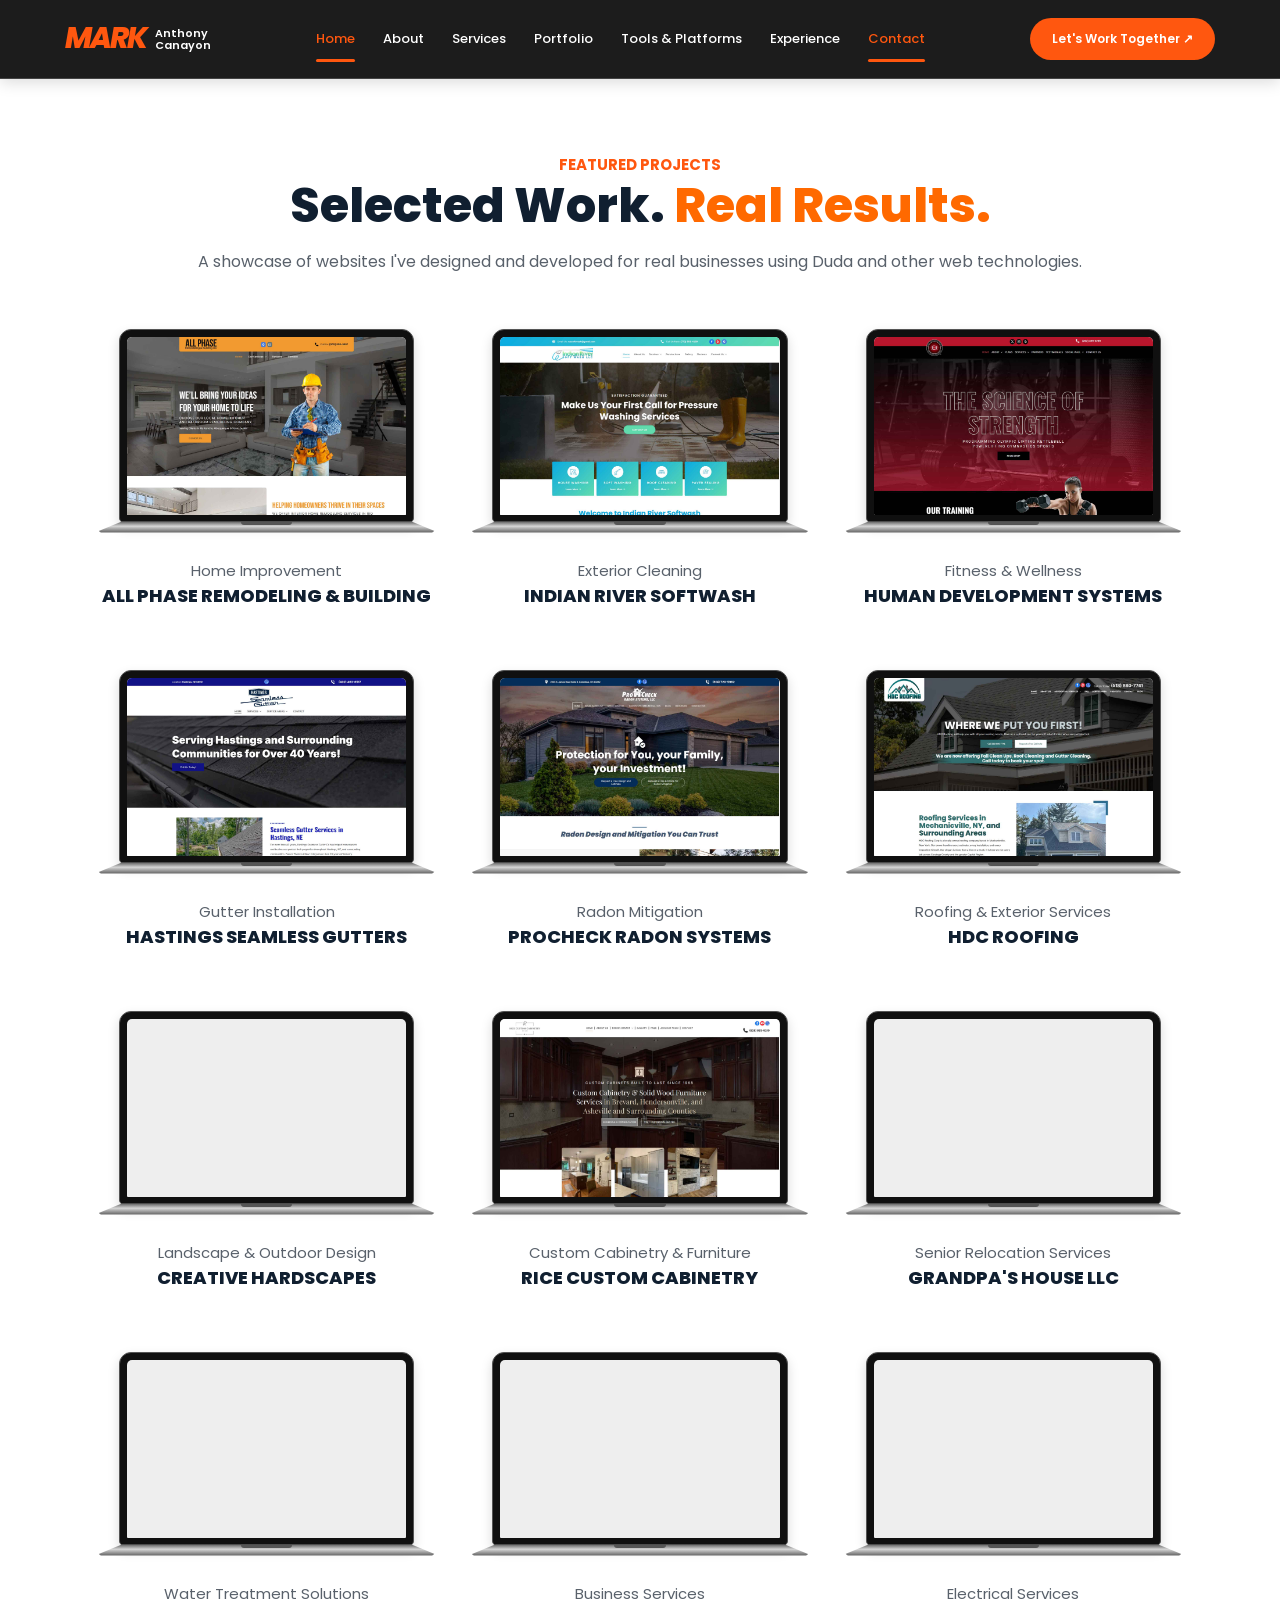
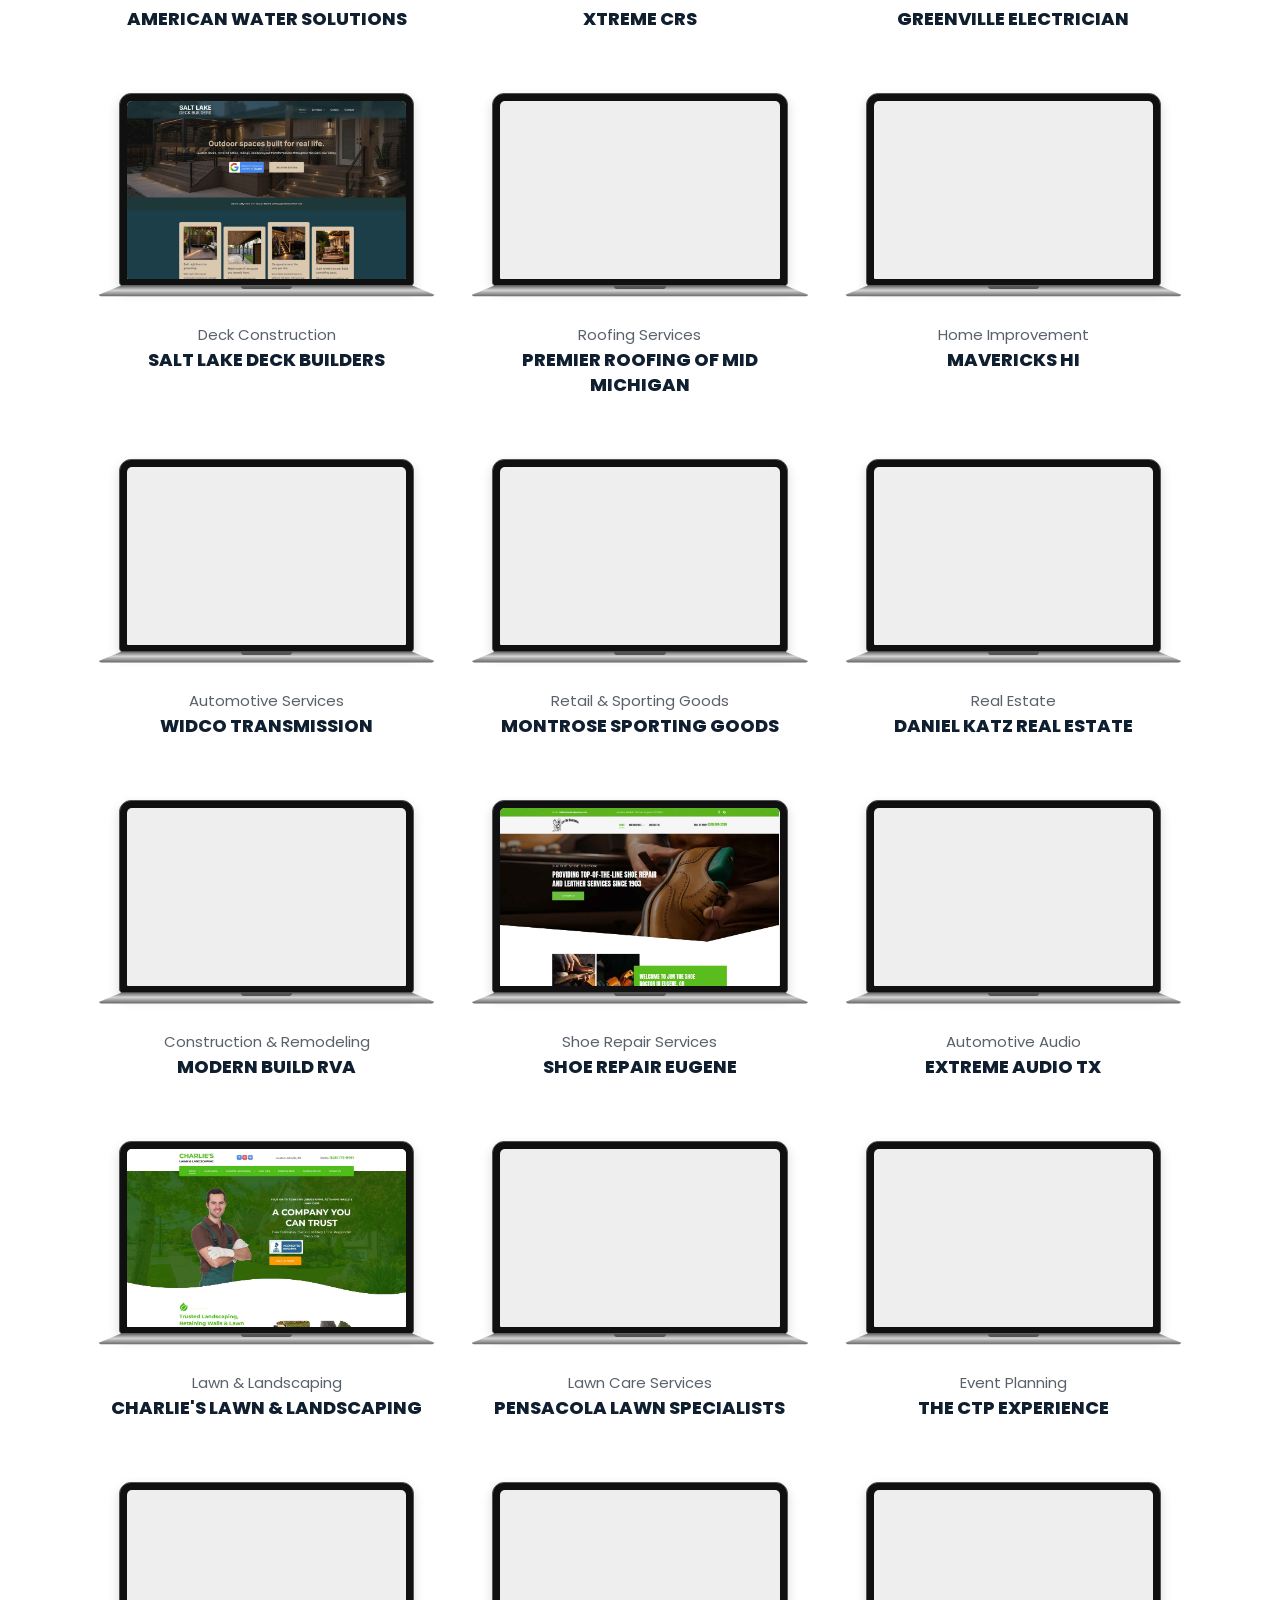
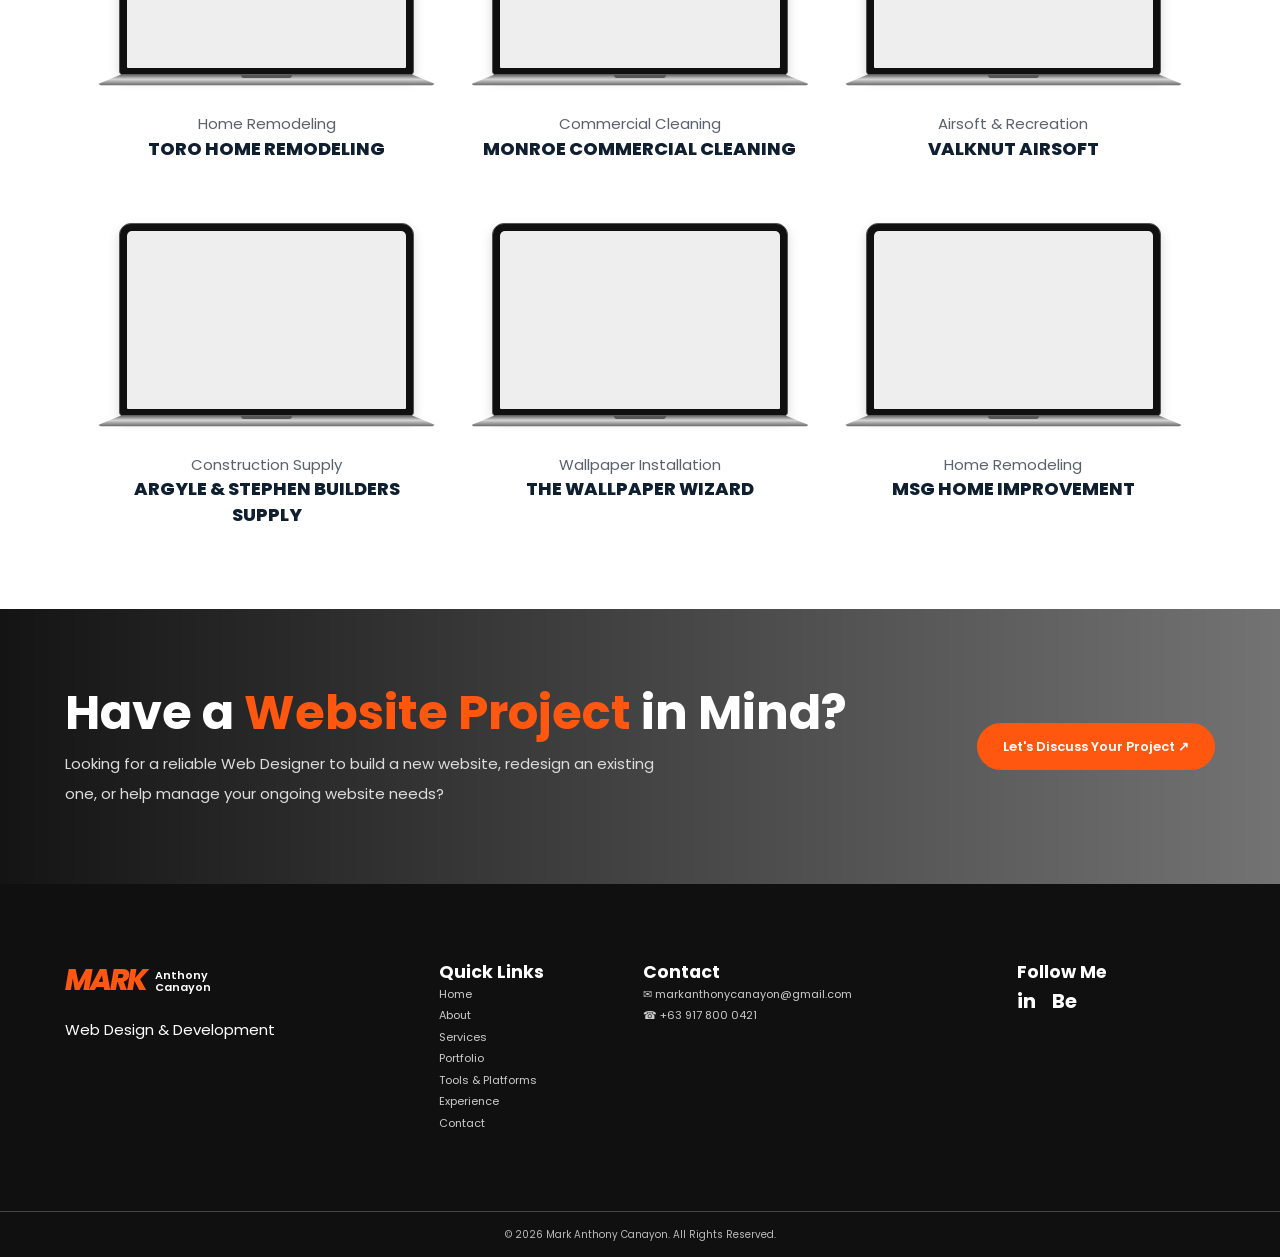
==== commit 08928bdb: "Add files via upload" ====
--- a/project.html
+++ b/project.html
@@ -3,8 +3,6 @@
 <head>
   <meta charset="UTF-8">
   <meta name="viewport" content="width=device-width, initial-scale=1.0">
-  <meta name="theme-color" content="#101010">
-  <meta name="color-scheme" content="light">
   <meta name="description" content="Selected website design and development projects by Mark Anthony Canayon, Duda Website Designer.">
   <meta name="theme-color" content="#111318">
   <title>Featured Projects | Mark Anthony Canayon</title>
@@ -14,7 +12,6 @@
   <link rel="stylesheet" href="style.css">
 </head>
 <body data-page="projects">
-<a class="skip-link" href="#projects">Skip to projects</a>
   <!-- HEADER -->
  <header class="site-header">
   <div class="header-inner">
@@ -24,17 +21,19 @@
       <small>Anthony<br>Canayon</small>
     </a>
 
-    <button class="menu-icon" type="button" aria-label="Open navigation menu" aria-expanded="false" aria-controls="main-navigation">
-      <span aria-hidden="true"></span>
-      <span aria-hidden="true"></span>
-      <span aria-hidden="true"></span>
-    </button>
-
-    <nav class="main-nav" id="main-navigation">
-  <a href="index.html#home">Home</a>
+    <input type="checkbox" id="menu-toggle">
+
+    <label for="menu-toggle" class="menu-icon">
+      <span></span>
+      <span></span>
+      <span></span>
+    </label>
+
+    <nav class="main-nav">
+  <a href="index.html#home" class="active">Home</a>
 <a href="index.html#about">About</a>
 <a href="index.html#services">Services</a>
-<a href="index.html#projects" class="active" aria-current="page">Portfolio</a>
+<a href="index.html#projects">Portfolio</a>
 <a href="index.html#tools">Tools &amp; Platforms</a>
 <a href="index.html#experience">Experience</a>
       <a href="#contact">Contact</a>
@@ -56,7 +55,6 @@
 <!-- ================= PORTFOLIO ================= -->
 
 
-<main id="main-content">
 <section class="featured-projects" id="projects">
   <div class="projects-container">
 
@@ -108,8 +106,6 @@
     
 
 
-</main>
-
 <!-- ================= CONTACT CTA ================= -->
 
 <section class="contact-banner" id="contact">
@@ -144,7 +140,7 @@
 
     <div class="footer-brand">
 
-      <a href="index.html#home" class="logo">
+      <a href="#home" class="logo">
         <span>MARK</span>
         <small>Anthony<br>Canayon</small>
       </a>
@@ -157,12 +153,12 @@
 
       <h3>Quick Links</h3>
 
-      <a href="index.html#home">Home</a>
-      <a href="index.html#about">About</a>
-      <a href="index.html#services">Services</a>
-      <a href="index.html#projects">Portfolio</a>
-  <a href="index.html#tools">Tools & Platforms</a>
-      <a href="index.html#experience">Experience</a>
+      <a href="#home">Home</a>
+      <a href="#about">About</a>
+      <a href="#services">Services</a>
+      <a href="#projects">Portfolio</a>
+  <a href="#tools">Tools & Platforms</a>
+      <a href="#experience">Experience</a>
       <a href="#contact">Contact</a>
 
     </div>
@@ -185,8 +181,8 @@
 
       <h3>Follow Me</h3>
 
-      <span class="social-placeholder" aria-label="LinkedIn profile link not configured">in</span>
-      <span class="social-placeholder" aria-label="Behance profile link not configured">Be</span>
+      <a href="#">in</a>
+      <a href="#">Be</a>
 
     </div>
 
@@ -199,8 +195,9 @@
 </footer>
 
 
-  <script src="js/portfolio-data.js" defer></script>
-  <script src="js/main.js" defer></script>
+
+<script src="portfolio-data.js" defer></script>
+<script src="main.js" defer></script>
 </body>
 </html>
 
--- a/style.css
+++ b/style.css
@@ -11,9 +11,7 @@
     --white: #ffffff;
     --gray: #666666;
     --light-bg: #fafafa;
-
-    --max-width: 1440px;
-
+    --max-width: 1660px;
     --section-padding-y: 70px;
     --section-padding-x: 65px;
 }
@@ -29,8 +27,8 @@
 }
 
 body {
-    font-family: 'Poppins', sans-serif;
-    font-size: 16px;
+    font-family: "Poppins", sans-serif;
+    font-size: 15px;
     line-height: 1.5;
     color: var(--black);
     background: var(--white);
@@ -48,7 +46,7 @@
     max-width: 100%;
 }
 
-button,
+button, 
 input {
     font-family: inherit;
 }
@@ -60,15 +58,15 @@
 
 /*
    All normal content sections:
-   Maximum width: 1440px
+   Maximum width: 1660px
    Padding: 70px 65px
 
    Full-width backgrounds remain full width.
    Their inner content uses .section-inner.
 */
 
-.section-inner,
-.header-inner,
+.section-inner, 
+.header-inner, 
 .hero-inner {
     width: 100%;
     max-width: var(--max-width);
@@ -78,11 +76,11 @@
     padding-right: var(--section-padding-x);
 }
 
-.light-section .section-inner,
-.why-section .section-inner,
-.numbers-section .section-inner,
-.experience-section .section-inner,
-.contact-banner .section-inner,
+.light-section .section-inner, 
+.why-section .section-inner, 
+.numbers-section .section-inner, 
+.experience-section .section-inner, 
+.contact-banner .section-inner, 
 .site-footer .section-inner {
     padding-top: var(--section-padding-y);
     padding-bottom: var(--section-padding-y);
@@ -145,7 +143,7 @@
     transition: .3s;
 }
 
-.main-nav a:hover,
+.main-nav a:hover, 
 .main-nav a.active {
     color: var(--orange);
 }
@@ -176,7 +174,7 @@
     color: var(--orange);
 }
 
-#menu-toggle,
+#menu-toggle, 
 .menu-icon {
     display: none;
 }
@@ -210,7 +208,7 @@
     z-index: 2;
 }
 
-.hero-section::before,
+.hero-section::before, 
 .hero-section::after {
     content: "";
     position: absolute;
@@ -298,7 +296,7 @@
 
 .hero-stats small {
     display: block;
-    font-size: 11px;
+    font-size: 14px;
     color: #ddd;
 }
 
@@ -308,7 +306,7 @@
     gap: 15px;
 }
 
-.btn-primary,
+.btn-primary, 
 .btn-outline {
     display: inline-flex;
     justify-content: center;
@@ -344,19 +342,9 @@
 
 /* HERO TOOLS */
 
-.tools-list {
-    display: flex;
-    align-items: center;
-    flex-wrap: wrap;
-    gap: 10px;
-    margin-top: 22px;
-}
-
-.tools-list > span {
-    font-size: 11px;
-    margin-right: 5px;
-    white-space: nowrap;
-}
+
+
+
 
 .tool-icon {
     width: 60px;
@@ -371,20 +359,11 @@
     font-size: 19px;
 }
 
-.duda {
-    background: var(--orange);
-    color: white;
-    font-size: 13px;
-}
-
-.wordpress {
-    color: white;
-    font-size: 25px;
-}
-
-.elementor {
-    color: #f34c73;
-}
+
+
+
+
+
 
 .photoshop {
     color: #31b5ff;
@@ -394,17 +373,11 @@
     color: #ff9c00;
 }
 
-.figma {
-    color: #ff5c8a;
-}
-
-.html {
-    color: white;
-}
-
-.analytics {
-    color: #ff9b00;
-}
+
+
+
+
+
 
 
 /* HERO PORTRAIT */
@@ -436,7 +409,7 @@
 
     width: 100%;
   
-    height:750px;
+    height:650px;
 
     bottom: 0;
     left: 50%;
@@ -446,69 +419,24 @@
     object-position: center bottom;
 }
 
-.specialist-card {
-    position: absolute;
-    z-index: 4;
-    top: 95px;
-    right: 0;
-    display: flex;
-    align-items: center;
-    gap: 12px;
-    padding: 17px;
-    background: rgba(255,255,255,.08);
-    backdrop-filter: blur(10px);
-    border: 1px solid rgba(255,255,255,.5);
-    border-radius: 18px;
-}
-
-.specialist-icon {
-    background: var(--orange);
-    width: 34px;
-    height: 34px;
-    border-radius: 50%;
-    display: grid;
-    place-items: center;
-}
-
-.specialist-card strong,
-.specialist-card small {
-    display: block;
-    color: white;
-    font-size: 12px;
-}
-
-.specialist-card small {
-    color: #ddd;
-}
-
-.hero-decoration {
-    position: absolute;
-    top: 10px;
-    right: 25%;
-    color: var(--orange);
-    font-size: 32px;
-    font-weight: 800;
-}
+
+
+
+
+
+
+
+
+
 
 
 /* =========================================
    SECTION HEADINGS
 ========================================= */
 
-.section-heading h2,
-.portfolio-heading h2,
-.experience-intro h2 {
-    font-size: 32px;
-    line-height: 1.2;
-    letter-spacing: -1px;
-    font-weight: 700;
-}
-
-.section-heading h2 span,
-.portfolio-heading h2 span,
-.experience-intro h2 span {
-    color: var(--orange);
-}
+
+
+
 
 
 /* =========================================
@@ -521,172 +449,447 @@
    SERVICES SECTION - DARK THEME
 ========================================= */
 
+
+/* =========================================
+   CORE SERVICES SECTION
+========================================= */
+
 .services-section {
+    position: relative;
+    isolation: isolate;
+    overflow: hidden;
+
+
+
     background:
-        radial-gradient(circle at 5% 10%, rgba(255, 85, 0, 0.15), transparent 30%),
-        radial-gradient(circle at 100% 100%, rgba(255, 85, 0, 0.12), transparent 30%),
-        linear-gradient(135deg, #111111, #080808 65%, #17100d);
+        radial-gradient(
+            circle at 0% 0%,
+            rgba(255, 102, 0, 0.16),
+            transparent 24%
+        ),
+        radial-gradient(
+            circle at 100% 100%,
+            rgba(255, 85, 0, 0.16),
+            transparent 25%
+        ),
+        linear-gradient(
+            135deg,
+            #101010 0%,
+            #080808 55%,
+            #14100e 100%
+        );
 
     color: #ffffff;
 }
 
-/* SECTION HEADING */
+
+
+
+
+/* =========================================
+   SERVICES CONTAINER
+========================================= */
+
+.services-container {
+    position: relative;
+    z-index: 1;
+
+   
+
+    margin: 0 auto;
+}
+
+
+/* =========================================
+   SECTION HEADING
+========================================= */
 
 .services-heading {
     display: grid;
-    grid-template-columns: .75fr 1.25fr;
-    gap: 30px;
+
+    grid-template-columns: 0.75fr 1.15fr;
+
     align-items: center;
-    margin-bottom: 35px;
-}
-
-.services-heading h2 {
+
+
+    margin-bottom: 48px;
+}
+
+.services-title {
+    position: relative;
+}
+
+
+
+
+
+.services-title h2 {
+    margin: 0;
+
+    
+
     color: #ffffff;
 }
 
-.services-heading h2 span {
-    color: var(--orange);
-}
-
-.services-heading p {
-    border-left: 1px solid #444444;
-    padding-left: 25px;
-    font-size: 14px;
-    line-height: 1.7;
-    color: #bdbdbd;
-}
-
-/* SERVICES GRID */
+.services-title h2 span {
+    color: #ff570f;
+}
+
+.services-intro {
+    padding-left: 42px;
+
+    border-left: 1px solid rgba(255, 255, 255, 0.35);
+}
+
+.services-intro p {
+    margin: 0;
+
+    max-width: 760px;
+
+    font-size: 17px;
+    line-height: 1.8;
+
+    font-weight: 400;
+
+    color: #d0d0d0;
+}
+
+
+/* =========================================
+   SERVICES GRID
+========================================= */
 
 .services-grid {
     display: grid;
-    grid-template-columns: repeat(4, 1fr);
-    gap: 22px;
-}
-
-/* SERVICE CARDS */
+
+    grid-template-columns: repeat(4, minmax(0, 1fr));
+
+    gap: 32px;
+
+    align-items: stretch;
+}
+
+
+/* =========================================
+   SERVICE CARDS
+========================================= */
 
 .service-card {
     position: relative;
-    padding: 25px;
-    min-height: 260px;
-    border-radius: 20px;
-
-    background: linear-gradient(
-        145deg,
-        #1c1c1c,
-        #121212
-    );
-
-    border: 1px solid #303030;
-
-    box-shadow: 0 7px 25px rgba(0, 0, 0, 0.25);
+
+    display: flex;
+    flex-direction: column;
+
+    min-width: 0;
+    min-height: 385px;
+
+    padding: 28px 30px 27px;
+
+    overflow: hidden;
+
+    isolation: isolate;
+
+    border: 1.5px solid rgba(255, 255, 255, 0.19);
+
+    border-radius: 24px;
+
+    background:
+        linear-gradient(
+            145deg,
+            rgba(255, 255, 255, 0.045),
+            rgba(255, 255, 255, 0.012) 55%,
+            rgba(255, 90, 0, 0.035)
+        );
+
+    box-shadow:
+        inset 0 1px 0 rgba(255, 255, 255, 0.025);
+
+    transition:
+        transform 0.35s ease,
+        border-color 0.35s ease,
+        box-shadow 0.35s ease,
+        background 0.35s ease;
+}
+
+
+/* Card hover */
+
+.service-card:hover {
+    transform: translateY(-8px);
+
+    border-color: rgba(255, 105, 15, 0.8);
+
+    background:
+        linear-gradient(
+            145deg,
+            rgba(255, 111, 20, 0.09),
+            rgba(255, 255, 255, 0.025) 60%,
+            rgba(255, 80, 0, 0.08)
+        );
+
+    box-shadow:
+        0 15px 40px rgba(0, 0, 0, 0.3),
+        0 0 25px rgba(255, 94, 0, 0.12);
+}
+
+.service-card:hover::before {
+    width: 165px;
+    height: 165px;
+}
+
+
+
+/* =========================================
+   SERVICE ICON
+========================================= */
+
+.service-icon {
+    position: relative;
+
+    display: flex;
+    align-items: center;
+    justify-content: center;
+
+    width: 100px;
+    height: 100px;
+
+    flex-shrink: 0;
+
+    margin-bottom: 19px;
+
+    }
+
+.service-icon img {
+    display: block;
+
+    width: 72%;
+    height: 72%;
+
+    object-fit: contain;
+
+    transition: transform 0.35s ease;
+}
+
+.service-card:hover .service-icon img {
+    transform: scale(1.08);
+}
+
+
+/* =========================================
+   SERVICE CONTENT
+========================================= */
+
+.service-card h3 {
+    position: relative;
+
+    margin: 0 0 15px;
+
+    max-width: 290px;
+
+    font-size: 23px;
+
+    line-height: 1.4;
+
+    font-weight: 700;
+
+    letter-spacing: -0.45px;
 
     color: #ffffff;
-    transition: all .3s ease;
-}
-
-.service-card:hover {
-    transform: translateY(-6px);
-    border-color: var(--orange);
-    box-shadow: 0 12px 30px rgba(255, 85, 0, 0.12);
-}
-
-/* FEATURED CARD */
-
-.service-card.featured {
-    background:
-        linear-gradient(145deg, #292018, #17120f);
-
-    color: #ffffff;
-    border: 1px solid var(--orange);
-
-    box-shadow: 0 8px 30px rgba(255, 85, 0, 0.10);
-}
-
-/* SERVICE ICON */
-
-.service-icon {
-    width: 55px;
-    height: 55px;
-
-    display: grid;
-    place-items: center;
-
-    background: rgba(255, 85, 0, 0.12);
-    border: 1px solid rgba(255, 85, 0, 0.18);
-
-    border-radius: 13px;
-    margin-bottom: 20px;
-}
-
-.service-icon img {
-    width: 32px;
-    height: 32px;
-    object-fit: contain;
-}
-
-.featured .service-icon {
-    background: rgba(255, 85, 0, 0.18);
-    border-color: rgba(255, 85, 0, 0.35);
-}
-
-/* SERVICE TITLES */
-
-.service-card h3 {
-    font-size: 18px;
-    line-height: 1.3;
-    margin-bottom: 12px;
-    color: #ffffff;
-}
-
-/* SERVICE DESCRIPTIONS */
+}
 
 .service-card p {
-    font-size: 13px;
-    line-height: 1.7;
-    color: #aaaaaa;
-}
-
-/* FEATURED DESCRIPTION */
-
-.service-card.featured p {
-    color: #c9c1bc;
-}
-
-/* RESPONSIVE DESIGN */
-
-@media (max-width: 1024px) {
+    position: relative;
+
+    margin: 0 0 22px;
+
+    font-size: 16px;
+
+    line-height: 1.75;
+
+    font-weight: 400;
+
+    color: #d0d0d0;
+}
+
+
+
+
+/* =========================================
+   TABLET RESPONSIVE
+========================================= */
+
+@media (max-width: 1100px) {
+
+    .services-section {
+     
+    }
+
+    .services-heading {
+        grid-template-columns: 1fr 1fr;
+
+        gap: 35px;
+
+        margin-bottom: 38px;
+    }
+
     .services-grid {
-        grid-template-columns: repeat(2, 1fr);
-    }
-}
-
-@media (max-width: 768px) {
+        grid-template-columns: repeat(2, minmax(0, 1fr));
+
+        gap: 24px;
+    }
+
+    .service-card {
+        min-height: 350px;
+
+        padding: 28px;
+    }
+
+    .service-card h3 {
+        font-size: 22px;
+    }
+
+}
+
+
+/* =========================================
+   MOBILE RESPONSIVE
+========================================= */
+
+@media (max-width: 767px) {
+
+    .services-section {
+        
+    }
+
+    .services-section::before {
+        width: 230px;
+        height: 230px;
+
+        top: -165px;
+        left: -135px;
+    }
+
+    .services-section::after {
+        width: 280px;
+        height: 280px;
+
+        right: -210px;
+        bottom: -220px;
+    }
+
     .services-heading {
         grid-template-columns: 1fr;
-        gap: 15px;
-    }
-
-    .services-heading p {
-        border-left: none;
-        border-top: 1px solid #444444;
-        padding-left: 0;
-        padding-top: 15px;
-    }
-}
-
-@media (max-width: 480px) {
+
+        gap: 22px;
+
+        margin-bottom: 35px;
+    }
+
+    
+
+    
+
+    .services-title h2 {
+        font-size: clamp(36px, 9vw, 46px);
+
+        letter-spacing: -1.3px;
+    }
+
+    .services-intro {
+        padding-left: 18px;
+
+        
+    }
+
+    .services-intro p {
+        font-size: 15px;
+
+        line-height: 1.75;
+    }
+
     .services-grid {
         grid-template-columns: 1fr;
+
+        gap: 20px;
     }
 
     .service-card {
         min-height: auto;
-        padding: 24px;
-    }
-}
-
+
+        padding: 25px 24px;
+
+        border-radius: 20px;
+    }
+
+    .service-icon {
+        width: 82px;
+        height: 82px;
+
+        border-radius: 19px;
+
+        margin-bottom: 19px;
+    }
+
+    .service-card h3 {
+        font-size: 21px;
+
+        line-height: 1.4;
+
+        margin-bottom: 12px;
+    }
+
+    .service-card p {
+        font-size: 15px;
+
+        line-height: 1.7;
+
+        margin-bottom: 20px;
+    }
+
+    .service-link {
+        font-size: 16px;
+    }
+
+}
+
+
+/* =========================================
+   SMALL MOBILE
+========================================= */
+
+@media (max-width: 380px) {
+
+    .services-section {
+        padding-left: 17px;
+        padding-right: 17px;
+    }
+
+    .service-card {
+        padding: 23px 20px;
+    }
+
+    .services-title h2 {
+        font-size: 34px;
+    }
+
+}
+
+
+/* =========================================
+   REDUCED MOTION
+========================================= */
+
+@media (prefers-reduced-motion: reduce) {
+
+    .service-card, 
+    .service-card::before, 
+    .service-icon img, 
+    .service-link, 
+    .service-link span {
+        transition: none !important;
+    }
+
+}
 
 
 
@@ -751,7 +954,7 @@
     gap: 18px;
     align-items: flex-start;
     padding-bottom: 20px;
-    border-bottom: 1px solid #eeeeee;
+
 }
 
 .feature-icon {
@@ -774,7 +977,7 @@
 
 .feature-item p {
     font-size: 12px;
-    color: #777777;
+    color: #666666;
     line-height: 1.6;
 }
 
@@ -825,37 +1028,17 @@
     background: #fafafa;
 }
 
-.numbers-grid {
-    display: grid;
-    grid-template-columns: repeat(3, 1fr);
-}
-
-.number-item {
-    display: flex;
-    justify-content: center;
-    align-items: center;
-    gap: 25px;
-    border-right: 1px solid #ccc;
-}
-
-.number-item:last-child {
-    border: none;
-}
-
-.number-icon {
-    font-size: 32px;
-    color: var(--orange);
-}
-
-.number-item strong {
-    display: block;
-    font-size: 27px;
-    line-height: 1.1;
-}
-
-.number-item small {
-    font-size: 13px;
-}
+
+
+
+
+
+
+
+
+
+
+
 
 
 /* =========================================
@@ -918,7 +1101,7 @@
   position: relative;
   z-index: 2;
   width: 100%;
-  max-width: 1440px;
+  max-width: 1660px;
   margin: 0 auto;
 }
 
@@ -929,14 +1112,7 @@
   margin-bottom: 60px;
 }
 
-.tools-eyebrow {
-  display: inline-block;
-  color: #ff570d;
-  font-size: 16px;
-  font-weight: 800;
-  letter-spacing: 1.5px;
-  margin-bottom: 12px;
-}
+
 
 .tools-heading h2 {
   font-size: 48px;
@@ -952,7 +1128,7 @@
 
 .tools-heading p {
 
-  margin: 0 auto;
+ 
   font-size: 16px;
   line-height: 1.6;
   color: #d0d0d0;
@@ -1029,13 +1205,7 @@
   color: #ffffff;
 }
 
-.tool-divider {
-  display: block;
-  width: 65px;
-  height: 2px;
-  margin: 12px auto;
-  background: #ff570d;
-}
+
 
 .tool-card p {
   min-height: 55px;
@@ -1047,20 +1217,7 @@
 
 /* Brand Area */
 
-.tool-brands {
-  width: 100%;
-  min-height: 120px;
-  margin-top: auto;
-  padding: 15px 10px;
-  display: flex;
-  align-items: center;
-  justify-content: center;
-  flex-wrap: wrap;
-  gap: 12px;
-  border-radius: 22px;
-  background: #ffffff;
-  color: #171717;
-}
+
 
 /* Brand Labels */
 
@@ -1074,76 +1231,29 @@
   color: #171717;
 }
 
-.duda {
-  padding: 12px 18px;
-  background: #ff5500;
-  border-radius: 9px;
-  color: #ffffff;
-  font-size: 27px;
-}
-
-.wordpress {
-  gap: 7px;
-  font-size: 17px;
-}
-
-.wp-symbol {
-  width: 48px;
-  height: 48px;
-  display: flex;
-  justify-content: center;
-  align-items: center;
-  border: 3px solid #222;
-  border-radius: 50%;
-  font-family: Georgia, serif;
-  font-size: 33px;
-}
-
-.adobe {
-  width: 65px;
-  height: 65px;
-  border-radius: 13px;
-  font-size: 35px;
-  color: #00a9ff;
-  background: #071b30;
-  border: 2px solid #008edb;
-}
-
-.ai {
-  color: #ff9d00;
-  background: #28110b;
-  border-color: #a63a12;
-}
+
+
+
+
+
+
+
+
+
 
 .ai-brands {
   gap: 10px;
 }
 
-.copilot {
-
-}
-
-.chatgpt {
-  padding: 12px 5px;
-  font-size: 15px;
-}
-
-.gemini {
-  color: #4787ed;
-  font-size: 25px;
-}
-
-.monday {
-  font-size: 22px;
-  white-space: nowrap;
-}
-
-.monday-mark {
-  margin-right: 7px;
-  color: #f33e76;
-  font-size: 14px;
-  letter-spacing: -5px;
-}
+
+
+
+
+
+
+
+
+
 
 
 
@@ -1192,9 +1302,7 @@
     margin-bottom: 45px;
   }
 
-  .tools-eyebrow {
-    font-size: 13px;
-  }
+  
 
   .tools-heading h2 {
     font-size: 32px;
@@ -1240,49 +1348,23 @@
     margin-bottom: 15px;
   }
 
-  .tool-brands {
-    min-height: 90px;
-    padding: 10px 5px;
-    gap: 8px;
-    border-radius: 15px;
-  }
-
-  .duda {
-    font-size: 19px;
-    padding: 9px 12px;
-  }
-
-  .wp-symbol {
-    width: 35px;
-    height: 35px;
-    font-size: 23px;
-  }
-
-  .wordpress {
-    font-size: 12px;
-  }
-
-  .adobe {
-    width: 45px;
-    height: 45px;
-    font-size: 25px;
-  }
-
-  .copilot {
-    font-size: 12px;
-  }
-
-  .gemini {
-    font-size: 18px;
-  }
-
-
-
-  .salesforce {
-    width: 110px;
-    height: 60px;
-    font-size: 15px;
-  }
+  
+
+  
+
+  
+
+  
+
+  
+
+  
+
+  
+
+
+
+  
 
 }
 
@@ -1308,9 +1390,7 @@
     font-size: 14px;
   }
 
-  .tool-brands {
-    min-height: 100px;
-  }
+  
 
 }
 
@@ -1347,7 +1427,7 @@
 
 .experience-container {
     width: 100%;
-    max-width: 1440px;
+    max-width: 1660px;
     margin: 0 auto;
     position: relative;
     z-index: 1;
@@ -1361,14 +1441,7 @@
     margin-bottom: 36px;
 }
 
-.experience-eyebrow {
-    display: block;
-    font-size: 15px;
-    font-weight: 500;
-    letter-spacing: 4px;
-    color: #f4510b;
-    margin-bottom: 12px;
-}
+
 
 .experience-heading h2 {
     font-size: 48px;
@@ -1382,12 +1455,7 @@
     color: #f4510b;
 }
 
-.heading-line {
-    width: 58px;
-    height: 3px;
-    background: #f4510b;
-    margin-bottom: 17px;
-}
+
 
 .experience-heading p {
     font-size: 16px;
@@ -1554,14 +1622,7 @@
     font-size: 16px;
 }
 
-.company-description {
-    border-top: 1px solid #dedede;
-    margin-top: 22px;
-    padding-top: 19px;
-    font-size: 15px;
-    line-height: 1.55;
-    color: #596474;
-}
+
 
 /* =====================================
    RESPONSIBILITIES
@@ -1706,10 +1767,9 @@
     margin-top: 12px;
 }
 
-.footer-links,
-.footer-contact,
-.footer-social {
-    border-left: 1px solid #444;
+.footer-links, 
+.footer-contact, 
+
     padding-left: 25px;
 }
 
@@ -1718,7 +1778,7 @@
     margin-bottom: 12px;
 }
 
-.footer-links a,
+.footer-links a, 
 .footer-contact a {
     display: block;
     font-size: 11px;
@@ -1727,7 +1787,7 @@
     transition: .3s;
 }
 
-.footer-links a:hover,
+.footer-links a:hover, 
 .footer-contact a:hover {
     color: var(--orange);
 }
@@ -1740,7 +1800,7 @@
 }
 
 .footer-bottom {
-    max-width: 1440px;
+    max-width: 1660pz;
     margin: 0 auto;
     border-top: 1px solid #444;
     padding: 15px 65px;
@@ -1797,10 +1857,7 @@
         height: 280px;
     }
 
-    .specialist-card {
-        right: -10px;
-        top: 70px;
-    }
+    
 
     .services-grid {
         grid-template-columns: repeat(2, 1fr);
@@ -1958,20 +2015,15 @@
         gap: 10px;
     }
 
-    .btn-primary,
+    .btn-primary, 
     .btn-outline {
         padding: 11px 16px;
         font-size: 11px;
     }
 
-    .tools-list {
-        gap: 7px;
-    }
-
-    .tools-list > span {
-        width: 100%;
-        margin-bottom: 4px;
-    }
+    
+
+    
 
     .tool-icon {
         width: 35px;
@@ -1993,22 +2045,11 @@
         max-width: 320px;
     }
 
-    .specialist-card {
-        right: 0;
-        top: 30px;
-        padding: 10px;
-        gap: 7px;
-    }
-
-    .specialist-card strong,
-    .specialist-card small {
-        font-size: 10px;
-    }
-
-    .specialist-icon {
-        width: 28px;
-        height: 28px;
-    }
+    
+
+    
+
+    
 
 
     /* SERVICES */
@@ -2018,14 +2059,10 @@
         gap: 15px;
     }
 
-    .section-heading h2,
-    .portfolio-heading h2 {
-        font-size: 29px;
-    }
+    
 
     .services-heading p {
-        border-left: 3px solid var(--orange);
-        padding-left: 15px;
+        
         font-size: 13px;
     }
 
@@ -2081,21 +2118,11 @@
 
     /* NUMBERS */
 
-    .numbers-grid {
-        grid-template-columns: 1fr;
-        gap: 20px;
-    }
-
-    .number-item {
-        justify-content: flex-start;
-        border-right: 0;
-        border-bottom: 1px solid #ddd;
-        padding-bottom: 15px;
-    }
-
-    .number-item:last-child {
-        border-bottom: 0;
-    }
+    
+
+    
+
+    
 
 
     /* EXPERIENCE */
@@ -2128,8 +2155,8 @@
         gap: 25px;
     }
 
-    .footer-links,
-    .footer-contact,
+    .footer-links, 
+    .footer-contact, 
     .footer-social {
         border-left: 0;
         border-top: 1px solid #444;
@@ -2196,20 +2223,19 @@
 /* Desktop */
 @media (min-width: 1025px) {
 
-    .hero-description,
-    .services-heading p,
-    .service-card p,
-    .why-intro p,
-    .feature-item p,
-    .experience-intro p,
-    .contact-inner p,
+    .hero-description, 
+    .services-heading p, 
+    .service-card p, 
+    .why-intro p, 
+    .feature-item p, 
+    .contact-inner p, 
     .footer-brand p {
-        font-size: 16px;
+        font-size: 15px;
         line-height: 2;
     }
 
     .experience-item li {
-        font-size: 16px;
+        font-size: 15px;
         line-height: 2;
     }
 }
@@ -2217,13 +2243,12 @@
 /* Tablet */
 @media (min-width: 768px) and (max-width: 1024px) {
 
-    .hero-description,
-    .services-heading p,
-    .service-card p,
-    .why-intro p,
-    .feature-item p,
-    .experience-intro p,
-    .contact-inner p,
+    .hero-description, 
+    .services-heading p, 
+    .service-card p, 
+    .why-intro p, 
+    .feature-item p, 
+    .contact-inner p, 
     .footer-brand p {
         font-size: 17px;
         line-height: 1.6;
@@ -2238,13 +2263,12 @@
 /* Mobile */
 @media (max-width: 767px) {
 
-    .hero-description,
-    .services-heading p,
-    .service-card p,
-    .why-intro p,
-    .feature-item p,
-    .experience-intro p,
-    .contact-inner p,
+    .hero-description, 
+    .services-heading p, 
+    .service-card p, 
+    .why-intro p, 
+    .feature-item p, 
+    .contact-inner p, 
     .footer-brand p {
         font-size: 16px;
         line-height: 1.6;
@@ -2260,11 +2284,8 @@
 
 
 @media (min-width: 1025px) {
-    body h2,
-    body .section-heading h2,
-    body .portfolio-heading h2,
-    body .experience-intro h2,
-    body .why-intro h2,
+    body h2, 
+    body .why-intro h2, 
     body .contact-inner h2 {
         font-size: 48px !important;
         line-height: 1.2 !important;
@@ -2359,17 +2380,11 @@
    FEATURED PROJECTS SECTION
 ======================================== */
 
-.projects-section {
-    position: relative;
-    width: 100%;
-    padding: 75px 65px;
-    background: #ffffff;
-    overflow: hidden;
-}
+
 
 .projects-container {
     width: 100%;
-    max-width: 1440px;
+    max-width: 1660px;
     margin: 0 auto;
 }
 
@@ -2377,44 +2392,15 @@
    SECTION HEADER
 ======================================== */
 
-.projects-header {
-    text-align: center;
-    max-width: 900px;
-    margin: 0 auto 55px;
-}
-
-.projects-label {
-    display: inline-block;
-    color: #ff5100;
-    font-size: 14px;
-    font-weight: 700;
-    letter-spacing: 1px;
-    border: 1px solid #ff5100;
-    border-radius: 50px;
-    padding: 9px 25px;
-    margin-bottom: 18px;
-}
-
-.projects-header h2 {
-    color: #111111;
-    font-size: 48px;
-    font-weight: 800;
-    line-height: 1.15;
-    letter-spacing: -1.5px;
-    margin: 0 0 18px;
-}
-
-.projects-header h2 span {
-    color: #ff5100;
-}
-
-.projects-header p {
-    max-width: 720px;
-    margin: 0 auto;
-    color: #666666;
-    font-size: 16px;
-    line-height: 1.7;
-}
+
+
+
+
+
+
+
+
+
 
 /* ========================================
    PROJECT GRID
@@ -2427,12 +2413,12 @@
   width: 100%;
   padding: 85px 30px 80px;
   background: #fff;
-  font-family: 'Poppins', sans-serif;
+  font-family: "Poppins", sans-serif;
   overflow: hidden;
 }
 
 .projects-container {
-  max-width: 1440px;
+  max-width: 1660px;
   width: 100%;
   margin: auto;
 }
@@ -2444,14 +2430,7 @@
   margin-bottom: 55px;
 }
 
-.section-eyebrow {
-  display: inline-block;
-  color: #ff6900;
-  font-size: 15px;
-  font-weight: 700;
-  letter-spacing: 4px;
-  margin-bottom: 15px;
-}
+
 
 .projects-heading h2 {
   color: #101f30;
@@ -2467,7 +2446,7 @@
 
 .projects-heading p {
   color: #59616b;
-  font-size: 18px;
+  font-size: 16px;
   margin: 0;
 }
 
@@ -2585,23 +2564,14 @@
 
 .project-info p {
   color: #59616b;
-  font-size: 16px;
+  font-size: 15px;
   line-height: 1.5;
   margin: 0;
 }
 
-.project-line {
-  display: block;
-  width: 90px;
-  height: 4px;
-  background: #ff6900;
-  margin: 18px auto 0;
-  transition: width .3s ease;
-}
-
-.project-item:hover .project-line {
-  width: 125px;
-}
+
+
+
 
 /* TABLET */
 
@@ -2643,10 +2613,7 @@
     font-size: 15px;
   }
 
-  .section-eyebrow {
-    font-size: 12px;
-    letter-spacing: 3px;
-  }
+  
 
   .projects-grid {
     grid-template-columns: 1fr;
@@ -2694,17 +2661,11 @@
 
 @media (max-width: 1024px) {
 
-    .projects-section {
-        padding: 65px 35px;
-    }
-
-    .projects-header {
-        margin-bottom: 40px;
-    }
-
-    .projects-header h2 {
-        font-size: 40px;
-    }
+    
+
+    
+
+    
 
     .projects-grid {
         grid-template-columns: repeat(2, minmax(0, 1fr));
@@ -2715,13 +2676,8 @@
         padding: 20px;
     }
 
-    .project-heading h3 {
-        font-size: 19px;
-    }
-   .experience-inner {
-        grid-template-columns: 1fr;
-        gap: 25px;
-    }
+    
+   
 
 }
 
@@ -2731,73 +2687,40 @@
 
 @media (max-width: 767px) {
 
-    .projects-section {
-        padding: 55px 20px;
-    }
-
-    .projects-header {
-        margin-bottom: 32px;
-    }
-
-    .projects-label {
-        font-size: 12px;
-        padding: 8px 18px;
-    }
-
-    .projects-header h2 {
-        font-size: 32px;
-        line-height: 1.2;
-        letter-spacing: -0.8px;
-    }
-
-    .projects-header p {
-        font-size: 14px;
-        line-height: 1.7;
-    }
+    
+
+    
+
+    
+
+    
+
+    
 
     .projects-grid {
         grid-template-columns: 1fr;
         gap: 24px;
     }
 
-    .project-card {
-        border-radius: 17px;
-    }
-
-    .project-image {
-        aspect-ratio: 16 / 10;
-    }
+    
+
+    
 
     .project-info {
         padding: 18px;
     }
 
-    .project-heading h3 {
-        font-size: 19px;
-    }
-
-    .project-heading p {
-        font-size: 14px;
-    }
-
-    .project-tags {
-        gap: 7px;
-    }
-
-    .project-tags span {
-        font-size: 11px;
-        padding: 7px 11px;
-    }
-
-    .projects-cta {
-        margin-top: 32px;
-    }
-
-    .projects-button {
-        width: 100%;
-        padding: 15px 25px;
-        font-size: 14px;
-    }
+    
+
+    
+
+    
+
+    
+
+    
+
+    
 
 }
 
@@ -2805,23 +2728,7 @@
    SMALL MOBILE
 ======================================== */
 
-@media (max-width: 380px) {
-
-    .projects-header h2 {
-        font-size: 28px;
-    }
-
-    .project-heading h3 {
-        font-size: 17px;
-    }
-
-    .project-arrow {
-        width: 36px;
-        height: 36px;
-        font-size: 20px;
-    }
-
-}
+
 
 
 
@@ -2893,10 +2800,7 @@
         margin-bottom: 30px;
     }
 
-    .experience-eyebrow {
-        font-size: 12px;
-        letter-spacing: 3px;
-    }
+    
 
     .experience-heading h2 {
         font-size: 32px;
@@ -2962,11 +2866,7 @@
         font-size: 11px;
     }
 
-    .company-description {
-        margin-top: 18px;
-        padding-top: 15px;
-        font-size: 14px;
-    }
+    
 
     .experience-responsibilities {
         padding-left: 0;
@@ -3066,7 +2966,7 @@
 }
 
 /* Crisp keyboard navigation without changing the visual system. */
-a:focus-visible,
+a:focus-visible, 
 input:focus-visible + .menu-icon {
     outline: 3px solid var(--orange);
     outline-offset: 1px;
@@ -3091,24 +2991,22 @@
     transition: transform 0.25s ease;
 }
 
-.main-nav a:hover::after,
+.main-nav a:hover::after, 
 .main-nav a.active::after {
     transform: scaleX(1);
     transform-origin: left;
 }
 
-.btn-primary,
-.btn-outline,
-.header-cta,
-.projects-button {
+.btn-primary, 
+.btn-outline, 
+.header-cta{
     transform: translateY(0);
     transition: transform 0.25s ease, box-shadow 0.25s ease, background 0.3s ease, color 0.3s ease, border-color 0.3s ease;
 }
 
-.btn-primary:hover,
-.btn-outline:hover,
-.header-cta:hover,
-.projects-button:hover {
+.btn-primary:hover, 
+.btn-outline:hover, 
+.header-cta:hover{
     transform: translateY(-3px);
     box-shadow: 0 10px 22px rgba(0, 0, 0, 0.14);
 }
@@ -3117,8 +3015,8 @@
     transform: translateY(0) scale(0.97) !important;
 }
 
-.service-card,
-.feature-item,
+.service-card, 
+.feature-item, 
 .experience-card {
     transition: transform 0.3s ease, box-shadow 0.3s ease, border-color 0.3s ease, background 0.3s ease;
 }
@@ -3129,38 +3027,28 @@
 
 
 
-.service-icon,
+.service-icon, 
 .feature-icon {
     transition: transform 0.3s cubic-bezier(.22, 1, .36, 1), background 0.3s ease;
 }
 
 
 
-.project-card:focus-within {
-    transform: translateY(-8px);
-    box-shadow: 0 20px 45px rgba(0, 0, 0, 0.13);
-}
-
-.project-card:focus-within .project-image::after {
-    background: rgba(0, 0, 0, 0.35);
-}
-
-.project-card:focus-within .project-image img {
-    transform: scale(1.04);
-}
-
-.project-card:focus-within .project-view {
-    opacity: 1;
-    transform: translate(-50%, -50%);
-}
+
+
+
+
+
+
+
 
 @media (prefers-reduced-motion: reduce) {
     html {
         scroll-behavior: auto;
     }
 
-    *,
-    *::before,
+    *, 
+    *::before, 
     *::after {
         animation-duration: 0.01ms !important;
         animation-iteration-count: 1 !important;
@@ -3287,7 +3175,7 @@
 
 
 
-.projects-view-more,
+.projects-view-more, 
 .btn-outline {
       display: inline-flex;
     justify-content: center;
@@ -3303,14 +3191,14 @@
 }
 
 
-
-/* ==============================
+/* ==========================================
    TOOLS & PLATFORMS
-============================== */
+========================================== */
 
 .tools-section {
     position: relative;
     overflow: hidden;
+    width: 100%;
     padding: 75px 65px;
     background:
         radial-gradient(circle at 5% 15%, rgba(255, 87, 15, .10), transparent 30%),
@@ -3320,14 +3208,19 @@
 }
 
 .tools-container {
-    max-width: 1440px;
+    width: 100%;
+    max-width: 1660px;
     margin: 0 auto;
 }
 
+/* ==========================================
+   SECTION HEADING
+========================================== */
+
 .tools-heading {
+    max-width: 75%;
+    margin: 0 auto 65px;
     text-align: center;
-    max-width: 750px;
-    margin: 0 auto 65px;
 }
 
 .tools-heading .eyebrow {
@@ -3338,123 +3231,193 @@
 }
 
 .tools-heading h2 {
+    margin: 12px 0;
     font-size: 36px;
     font-weight: 800;
-    margin: 12px 0;
 }
 
 .tools-heading p {
     color: #bdbdbd;
-    font-size: 15px;
     line-height: 1.7;
 }
 
-/* GRID */
+/* ==========================================
+   TOOLS GRID
+========================================== */
 
 .tools-grid {
     display: grid;
     grid-template-columns: repeat(6, minmax(0, 1fr));
     gap: 20px;
-}
-
-/* CARDS */
+    align-items: stretch;
+    width: 100%;
+}
+
+/* ==========================================
+   TOOL CARDS
+========================================== */
 
 .tool-card {
     position: relative;
+
     display: flex;
     flex-direction: column;
     align-items: center;
+
+    min-width: 0;
+    min-height: 374px;
+
+    padding: 0 16px 25px;
+
     text-align: center;
-    min-width: 0;
-    padding: 0 20px 25px;
-    border: 1px solid rgba(255,255,255,.18);
+
+    border: 1px solid rgba(255, 255, 255, .18);
     border-radius: 20px;
+
     background: linear-gradient(
         145deg,
-        rgba(255,255,255,.045),
-        rgba(255,255,255,.012)
+        rgba(255, 255, 255, .045),
+        rgba(255, 255, 255, .012)
     );
+
     transition: .3s ease;
 }
 
 .tool-card:hover {
     transform: translateY(-6px);
-    border-color: rgba(255,87,15,.65);
-    box-shadow: 0 15px 35px rgba(0,0,0,.25);
-}
-
-/* ORANGE ICON */
+    border-color: rgba(255, 87, 15, .65);
+    box-shadow: 0 15px 35px rgba(0, 0, 0, .25);
+}
+
+/* ==========================================
+   ORANGE CATEGORY ICON
+========================================== */
 
 .tool-icon {
-    width: 70px;
-    height: 70px;
-    margin-top: -20px;
-    margin-bottom: 35px;
+    flex-shrink: 0;
+
     display: flex;
     align-items: center;
     justify-content: center;
+
+    width: 70px;
+    height: 70px;
+
+    margin-top: -20px;
+    margin-bottom: 35px;
+
     border-radius: 22px;
     background: #ff570f;
+
     color: #fff;
     font-size: 42px;
-    box-shadow: 0 10px 25px rgba(255,87,15,.2);
-}
+
+    box-shadow: 0 10px 25px rgba(255, 87, 15, .2);
+}
+
+/* ==========================================
+   CARD TITLES & DESCRIPTION
+========================================== */
 
 .tool-card h3 {
+    width: 100%;
+    margin: 0 0 15px;
+
     color: #fff;
     font-size: 19px;
     font-weight: 800;
+    line-height: 1.35;
+}
+
+.tool-card > p {
+    width: 100%;
+    max-width: 230px;
+
+    min-height: 70px;
     margin: 0 0 15px;
-}
-
-.tool-card > p {
+
     color: #d0d0d0;
     font-size: 15px;
     line-height: 1.55;
-    min-height: 48px;
-    margin: 0 0 30px;
-}
-
-/* LOGO AREA - NO WHITE BACKGROUND */
+}
+
+/* ==========================================
+   GENERAL BRAND / LOGO AREA
+========================================== */
 
 .brand-list {
+    display: flex;
+    flex-direction: column;
+    align-items: center;
+    justify-content: center;
+
     width: 100%;
- 
-   
+    gap: 12px;
+
+    margin-top: auto;
+}
+
+.brand {
+    display: flex;
+    flex-direction: row;
+    justify-content: center;
+    align-items: center;
+
+    width: 100%;
+    min-width: 0;
+    gap: 12px;
+}
+
+.brand img {
+    display: block;
+    max-width: 100%;
+    height: auto;
+    object-fit: contain;
+}
+
+/* ==========================================
+   01. WEBSITE BUILDERS
+========================================== */
+
+.website-brands {
+    display: flex;
+    flex-direction: column;
+    align-items: center;
+    justify-content: center;
+
+    width: 100%;
+    gap: 10px;
+    margin-top: auto;
+}
+
+.duda-brand {
+    display: flex;
+    justify-content: center;
+    align-items: center;
+
+    width: 100%;
+    padding: 8px 12px;
+
+    border-radius: 9px;
+    background: #ff570f;
+
+    color: #fff;
+    font-size: 28px;
+    font-weight: 800;
+    line-height: 1.1;
+}
+
+.wordpress-brand {
     display: flex;
     align-items: center;
     justify-content: center;
-    gap: 15px;
-    flex-wrap: wrap;
-}
-
-.brand {
-    display: flex;
-    align-items: center;
-    justify-content: center;
-    gap: 8px;
-}
-
-/* WEBSITE BUILDERS */
-
-.website-brands {
-    flex-direction: column;
-  
-}
-
-.duda-brand {
-    color: #fff;
-    background: #ff570f;
-    padding: 8px 18px;
-    border-radius: 9px;
-    font-size: 28px;
-    font-weight: 800;
-    line-height: 1.1;
+    gap: 10px;
 }
 
 .wordpress-brand img {
     width: 38px;
     height: 38px;
+    object-fit: contain;
 }
 
 .wordpress-brand span {
@@ -3463,49 +3426,52 @@
     font-weight: 700;
 }
 
-/* ADOBE DESIGN TOOLS */
+/* ==========================================
+   02. ADOBE DESIGN TOOLS
+========================================== */
 
 .design-brands {
-     display: flex;
+    display: flex;
+    flex-direction: row;
+    align-items: center;
+    justify-content: center;
+
+    flex-wrap: nowrap;
+
+    width: 100%;
+    gap: 15px;
+    margin-top: auto;
+}
+
+
+
+/* ==========================================
+   03. AI TOOLS
+========================================== */
+
+.ai-brands {
+    display: flex;
     flex-direction: column;
+    align-items: center;
+    justify-content: center;
+
     width: 100%;
-    margin-top: 12px;
-}
-
-
-.adobe-brand {
-    width: 68px;
-    height: 68px;
-    border-radius: 13px;
-    font-size: 34px;
-    font-weight: 700;
-}
-
-
-
-
-
-/* AI TOOLS */
-
-.ai-brands {
-
-
-}
-
-.duda-copilot {
- 
+    gap: 10px;
+    margin-top: auto;
 }
 
 .duda-copilot img {
     width: 100%;
-    height: 60px;
-}
-
-
+    max-width: 200px;
+    height: 40px;
+    object-fit: contain;
+}
 
 .chatgpt-brand img {
     width: 100%;
-    height: 50px;
+    max-width: 200px;
+    height: 42px;
+    object-fit: contain;
 }
 
 .chatgpt-brand span {
@@ -3515,13 +3481,19 @@
 }
 
 .gemini-brand {
-    flex-basis: 100%;
+    display: flex;
+    flex-direction: row;
+    align-items: center;
+    justify-content: center;
+
     gap: 8px;
+    width: 100%;
 }
 
 .gemini-brand img {
     width: 32px;
     height: 32px;
+    object-fit: contain;
 }
 
 .gemini-brand span {
@@ -3530,15 +3502,22 @@
     font-weight: 600;
 }
 
-/* MONDAY.COM */
+/* ==========================================
+   04. PROJECT MANAGEMENT
+========================================== */
 
 .monday-brand {
+    display: flex;
+    align-items: center;
+    justify-content: center;
     gap: 9px;
 }
 
 .monday-brand img {
     width: 100%;
-   
+    max-width: 190px;
+    height: 45px;
+    object-fit: contain;
 }
 
 .monday-brand span {
@@ -3548,141 +3527,97 @@
     letter-spacing: -1px;
 }
 
-/* SALESFORCE */
-
-
-
-/* TABLET */
-
-@media (max-width: 1100px) {
-    .tools-grid {
-        grid-template-columns: repeat(3, minmax(0, 1fr));
-    }
-
-    .tools-section {
-        padding: 70px 35px;
-    }
-}
-
-/* MOBILE */
-
-@media (max-width: 767px) {
-    .tools-section {
-        padding: 60px 20px;
-    }
-
-    .tools-heading {
-        margin-bottom: 50px;
-    }
-
-    .tools-heading h2 {
-        font-size: 28px;
-    }
-
-    .tools-grid {
-        grid-template-columns: repeat(2, minmax(0, 1fr));
-        gap: 35px 15px;
-    }
-
-    .tool-card {
-        padding: 0 12px 22px;
-    }
-
-    .tool-icon {
-        width: 65px;
-        height: 65px;
-        font-size: 32px;
-        margin-bottom: 28px;
-    }
-
-    .tool-card h3 {
-        font-size: 16px;
-    }
-
-    .tool-card > p {
-        font-size: 13px;
-        min-height: 60px;
-    }
-
-    .brand-list {
-     
-        gap: 12px;
-    }
-
-    .wordpress-brand span {
-        font-size: 15px;
-    }
-
-    .adobe-brand {
-        width: 52px;
-        height: 52px;
-        font-size: 27px;
-    }
-
-    .chatgpt-brand span {
-        font-size: 13px;
-    }
-
-    .gemini-brand span {
-        font-size: 21px;
-    }
-
-    .monday-brand span {
-        font-size: 18px;
-    }
-
-  
-}
-
-@media (max-width: 420px) {
-    .tools-grid {
-        grid-template-columns: 1fr;
-        gap: 35px;
-    }
-
-    .tool-card {
-        padding-left: 25px;
-        padding-right: 25px;
-    }
-
-    .tool-card > p {
-        min-height: auto;
-    }
-}
-
-
-/* COMMUNICATION & PRODUCTIVITY BRANDS */
-
-.communication-brands,
+.notion-brand {
+    display: flex;
+    align-items: center;
+    justify-content: center;
+    gap: 10px;
+}
+
+.notion-brand img {
+    width: 100%;
+    max-width: 175px;
+    height: 50px;
+    object-fit: contain;
+}
+
+/* ==========================================
+   05. COMMUNICATION TOOLS
+========================================== */
+
+.communication-brands {
+    display: flex;
+    flex-direction: row;
+    justify-content: center;
+    align-items: center;
+
+    flex-wrap: nowrap;
+
+    width: 100%;
+    gap: 10px;
+    margin-top: auto;
+}
+
+.communication-brands .brand-item {
+    display: flex;
+    align-items: center;
+    justify-content: center;
+
+    flex: 1;
+    min-width: 0;
+}
+
+.communication-brands .brand-item img {
+    display: block;
+
+    width: 100%;
+    max-width: 55px;
+    height: 55px;
+
+    object-fit: contain;
+}
+
+/* ==========================================
+   06. PRODUCTIVITY TOOLS
+========================================== */
+
 .productivity-brands {
     display: flex;
-    flex-direction: column;
+    flex-direction: row;
+    justify-content: center;
+    align-items: center;
+
+    flex-wrap: nowrap;
+
     width: 100%;
-    gap: 10px;
-    margin-top: 12px;
-}
-
-.brand-item {
+    gap: 15px;
+    margin-top: auto;
+}
+
+.productivity-brands .brand-item {
     display: flex;
+    justify-content: center;
     align-items: center;
-    justify-content: flex-start;
+
+    flex: 1;
+    min-width: 0;
+}
+
+.productivity-brands .brand-item img {
+    display: block;
+
     width: 100%;
-
-    transition: .3s ease;
-}
-
-
-.brand-item img {
-   width: 100%;
-    height: 60px;
+    max-width: 75px;
+    height: 65px;
+
     object-fit: contain;
-    flex-shrink: 0;
 }
 
 .brand-item span {
     display: flex;
     flex-direction: column;
     align-items: flex-start;
+
     color: #fff;
     font-size: 15px;
     font-weight: 700;
@@ -3690,145 +3625,347 @@
 }
 
 .brand-item small {
+    margin-top: 2px;
+
     color: #bdbdbd;
     font-size: 11px;
     font-weight: 400;
-    margin-top: 2px;
-}
-
-/* RESPONSIVE */
+}
+
+/* ==========================================
+   LAPTOP
+   4 COLUMNS
+========================================== */
+
+@media (max-width: 1599px) {
+
+    .tools-grid {
+        grid-template-columns: repeat(4, minmax(0, 1fr));
+        gap: 28px 20px;
+    }
+
+    .tool-card {
+        min-height: 360px;
+    }
+}
+
+/* ==========================================
+   TABLET LANDSCAPE
+   3 COLUMNS
+========================================== */
+
+@media (max-width: 1100px) {
+
+    .tools-section {
+        padding: 70px 35px;
+    }
+
+    .tools-heading {
+        max-width: 85%;
+    }
+
+    .tools-grid {
+        grid-template-columns: repeat(3, minmax(0, 1fr));
+        gap: 30px 18px;
+    }
+
+    .tool-card {
+        min-height: 350px;
+        padding-left: 15px;
+        padding-right: 15px;
+    }
+
+    .tool-card h3 {
+        font-size: 18px;
+    }
+
+    .tool-card > p {
+        font-size: 14px;
+    }
+}
+
+/* ==========================================
+   SMALL TABLET
+   2 COLUMNS
+========================================== */
 
 @media (max-width: 767px) {
-    .brand-item {
-        min-height: 58px;
-        padding: 9px 11px;
-        gap: 10px;
-    }
-
-    .brand-item img {
-        width: 36px;
-        height: 36px;
-    }
-
-    .brand-item span {
-        font-size: 13px;
-    }
-}
-
-
-
-.notion-brand {
-    display: flex;
-    align-items: center;
-    justify-content: center;
-    gap: 12px;
-}
-
-.notion-brand img {
-    width: 100%;
-    height: 50px;
-    object-fit: contain;
-}
-
-
-
-
-.tools-grid {
-    display: grid;
-    grid-template-columns: repeat(6, minmax(0, 1fr));
-    gap: 20px;
-}
-
-@media (max-width: 1100px) {
+
+    .tools-section {
+        padding: 60px 22px;
+    }
+
+    .tools-heading {
+        max-width: 100%;
+        margin-bottom: 55px;
+    }
+
+    .tools-heading h2 {
+        font-size: 28px;
+    }
+
     .tools-grid {
         grid-template-columns: repeat(2, minmax(0, 1fr));
-    }
-}
-
-@media (max-width: 600px) {
+        gap: 35px 16px;
+    }
+
+    .tool-card {
+        min-height: 330px;
+        padding: 0 13px 22px;
+    }
+
+    .tool-icon {
+        width: 62px;
+        height: 62px;
+        margin-bottom: 30px;
+        border-radius: 19px;
+        font-size: 32px;
+    }
+
+    .tool-card h3 {
+        font-size: 16px;
+        margin-bottom: 12px;
+    }
+
+    .tool-card > p {
+        min-height: 65px;
+        font-size: 13px;
+    }
+
+    .brand-list {
+        gap: 12px;
+    }
+
+    .duda-brand {
+        font-size: 23px;
+    }
+
+    .wordpress-brand span {
+        font-size: 15px;
+    }
+
+    .wordpress-brand img {
+        width: 32px;
+        height: 32px;
+    }
+
+    
+
+    .duda-copilot img {
+        max-width: 170px;
+        height: 34px;
+    }
+
+    .chatgpt-brand img {
+        max-width: 170px;
+        height: 37px;
+    }
+
+    .gemini-brand img {
+        width: 26px;
+        height: 26px;
+    }
+
+    .gemini-brand span {
+        font-size: 21px;
+    }
+
+    .monday-brand img {
+        max-width: 155px;
+        height: 38px;
+    }
+
+    .notion-brand img {
+        height: 42px;
+    }
+
+    .communication-brands {
+        gap: 6px;
+    }
+
+    .communication-brands .brand-item img {
+        max-width: 43px;
+        height: 43px;
+    }
+
+    .productivity-brands {
+        gap: 8px;
+    }
+
+    .productivity-brands .brand-item img {
+        max-width: 62px;
+        height: 55px;
+    }
+}
+
+/* ==========================================
+   MOBILE
+   1 COLUMN
+========================================== */
+
+@media (max-width: 520px) {
+
+    .tools-section {
+        padding: 55px 20px;
+    }
+
+    .tools-container {
+        max-width: 430px;
+    }
+
+    .tools-heading {
+        margin-bottom: 55px;
+    }
+
+    .tools-heading h2 {
+        font-size: 26px;
+    }
+
+    .tools-heading p {
+        font-size: 14px;
+    }
+
     .tools-grid {
         grid-template-columns: 1fr;
-    }
-}
+        gap: 32px;
+    }
+
+    .tool-card {
+        min-height: 320px;
+        padding: 0 22px 25px;
+    }
+
+    .tool-icon {
+        width: 65px;
+        height: 65px;
+        margin-bottom: 32px;
+    }
+
+    .tool-card h3 {
+        font-size: 19px;
+    }
+
+    .tool-card > p {
+        max-width: 270px;
+        min-height: auto;
+        font-size: 14px;
+        margin-bottom: 20px;
+    }
+
+    .brand-list {
+        gap: 14px;
+    }
+
+    .duda-brand {
+        max-width: 260px;
+        font-size: 27px;
+    }
+
+    .wordpress-brand span {
+        font-size: 18px;
+    }
+
+    
+
+    .duda-copilot img, 
+    .chatgpt-brand img {
+        max-width: 200px;
+    }
+
+    .gemini-brand span {
+        font-size: 25px;
+    }
+
+    .monday-brand img {
+        max-width: 190px;
+    }
+
+    .communication-brands .brand-item img {
+        max-width: 50px;
+        height: 50px;
+    }
+
+    .productivity-brands .brand-item img {
+        max-width: 72px;
+        height: 65px;
+    }
+}
+
 
 
 /* =========================================================
-   REFACTOR PATCH — ACCESSIBILITY, NAVIGATION & PREVIEW UX
-   Existing visual rules are retained to protect the design.
+   GLOBAL LAYOUT SYSTEM
+   Shared content width and section spacing across all pages
 ========================================================= */
 
-.skip-link {
-  position: absolute;
-  top: 12px;
-  left: 12px;
-  z-index: 1000;
-  padding: 10px 16px;
-  color: #fff;
-  background: var(--orange, #ff570f);
-  border-radius: 6px;
-  transform: translateY(-160%);
-}
-
-.skip-link:focus {
-  transform: translateY(0);
-}
-
-.menu-icon {
-  border: 0;
-  color: inherit;
-  background: transparent;
-  font: inherit;
-}
-
-.menu-icon:focus-visible {
-  outline: 3px solid var(--orange, #ff570f);
-  outline-offset: 4px;
-  border-radius: 5px;
-}
-
-@media (max-width: 768px) {
-  .menu-icon[aria-expanded="true"] + .main-nav {
-    display: flex;
+:root {
+  --max-width: 1660px;
+  --section-padding-y: 75px;
+  --section-padding-x: 65px;
+}
+
+/* Shared content containers */
+.section-inner,
+.header-inner,
+.hero-inner,
+.services-container,
+.projects-container,
+.tools-container,
+.experience-container {
+  width: 100%;
+  max-width: var(--max-width);
+  margin-inline: auto;
+  box-sizing: border-box;
+}
+
+/* Sections keep full-width backgrounds; content aligns to one grid. */
+.why-section,
+.numbers-section,
+.services-section,
+.featured-projects,
+.tools-section,
+.experience-section,
+.contact-banner,
+.site-footer {
+  padding-block: 0;
+}
+
+.why-section > .section-inner,
+.numbers-section > .section-inner,
+.services-section > .section-inner,
+.featured-projects > .projects-container,
+.tools-section > .tools-container,
+.experience-section > .experience-container,
+.contact-banner > .section-inner,
+.site-footer > .section-inner {
+  padding: var(--section-padding-y) var(--section-padding-x);
+}
+
+/* Header and hero share the same horizontal alignment. */
+.header-inner,
+.hero-inner {
+  padding-inline: var(--section-padding-x);
+}
+
+/* Tablet */
+@media (max-width: 1024px) {
+  :root {
+    --section-padding-x: 35px;
+    --section-padding-y: 65px;
   }
 }
 
-/* Let the complete website screenshot move inside the laptop viewport. */
-.screen-content {
-  position: relative;
-}
-
-.screen-content img {
-  width: 100%;
-  height: auto;
-  min-height: 100%;
-  object-fit: cover;
-  object-position: top center;
-  transition: transform 5s ease;
-  will-change: transform;
-}
-
-.laptop-link:hover .screen-content img,
-.laptop-link:focus-visible .screen-content img {
-  transform: translateY(var(--scroll-distance, 0px));
-}
-
-.laptop-link:not(:hover):not(:focus-visible) .screen-content img {
-  transform: translateY(0);
-}
-
-@media (prefers-reduced-motion: reduce) {
-  .screen-content img {
-    will-change: auto;
-    transition: none !important;
+/* Mobile */
+@media (max-width: 767px) {
+  :root {
+    --section-padding-x: 20px;
+    --section-padding-y: 55px;
   }
 }
 
-
-/* Social marks remain non-interactive until real profile URLs are supplied. */
-.footer-social .social-placeholder {
-  display: inline-block;
-  margin-right: 12px;
-  font-size: 20px;
-  font-weight: 700;
-  color: inherit;
-}
+/* Compact phones */
+@media (max-width: 380px) {
+  :root {
+    --section-padding-x: 16px;
+  }
+}
